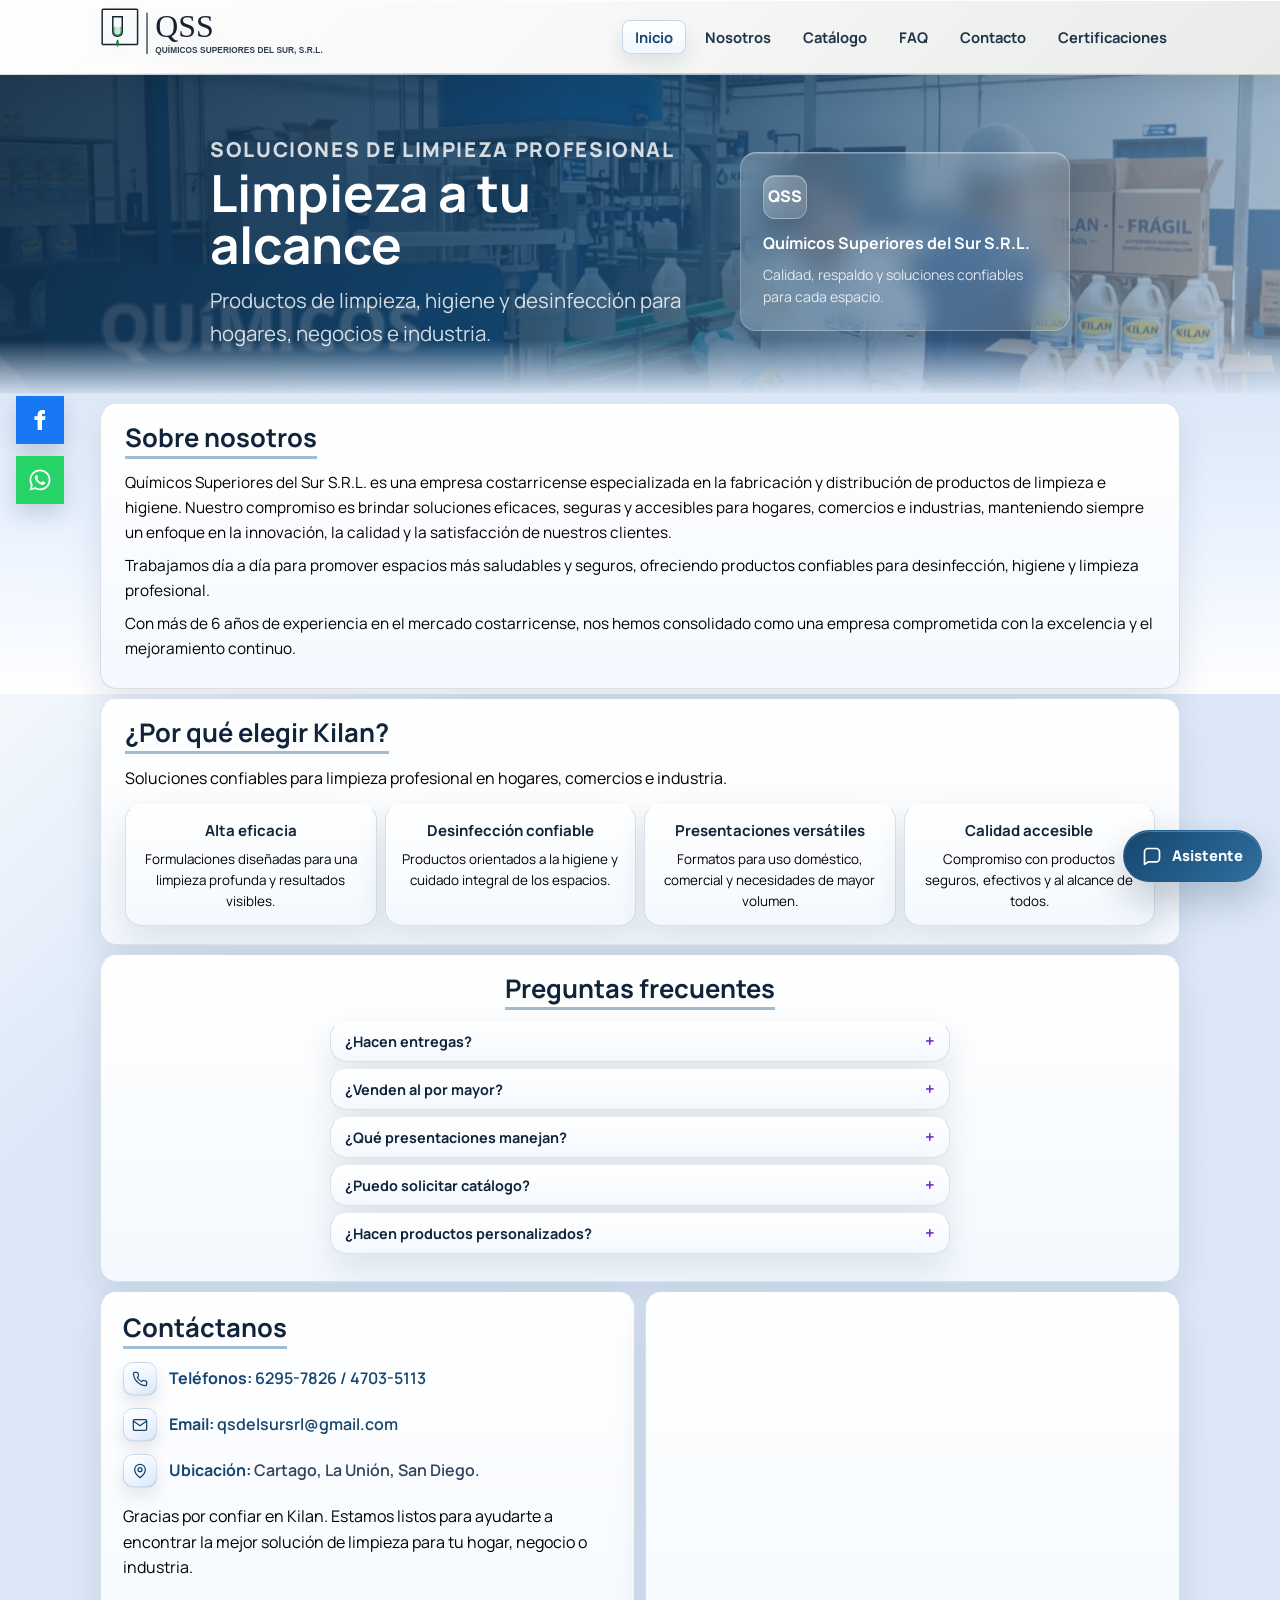
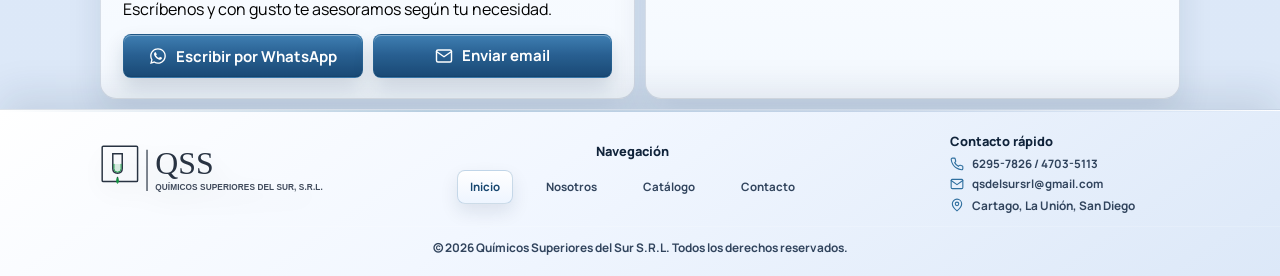
==== index.html @ be08a228 "Update title page" ====
<!DOCTYPE html>
<html lang="es">
<head>
<meta charset="UTF-8" />
<meta name="viewport" content="width=device-width, initial-scale=1.0" />
<title>Químicos Superiores del Sur | Productos de limpieza en Costa Rica</title>
<meta name="description" content="Productos de limpieza, desinfectantes e higiene profesional en Costa Rica. Químicos Superiores del Sur.">
<meta name="robots" content="index, follow" />
<meta name="theme-color" content="#0f5132" />
<link rel="canonical" href="https://alex-guty.github.io/Kilan-Quimicos-de-Sur/" />
<meta property="og:type" content="website" />
<meta property="og:locale" content="es_CR" />
<meta property="og:site_name" content="Kilan | Químicos Superiores del Sur" />
<meta property="og:title" content="Kilan | Químicos Superiores del Sur S.R.L." />
<meta property="og:description" content="Productos de limpieza, higiene y desinfección para hogares, negocios e industria en Costa Rica." />
<meta property="og:url" content="https://alex-guty.github.io/Kilan-Quimicos-de-Sur/" />
<meta property="og:image" content="https://alex-guty.github.io/Kilan-Quimicos-de-Sur/images/image-upload1778200246.webp" />
<meta name="twitter:card" content="summary_large_image" />
<link rel="preconnect" href="https://fonts.googleapis.com">
<link rel="preconnect" href="https://fonts.gstatic.com" crossorigin>
<link href="https://fonts.googleapis.com/css2?family=Manrope:wght@400;500;600;700;800&display=swap" rel="stylesheet">
<link rel="stylesheet" href="css/styles.css?v=20260525-pyme-grid-card" />
<script src="js/chatbot.js?v=20260523-chatbot" defer></script>
<script type="application/ld+json">
{
  "@context": "https://schema.org",
  "@type": "LocalBusiness",
  "name": "Químicos Superiores del Sur S.R.L.",
  "alternateName": "Kilan",
  "url": "https://alex-guty.github.io/Kilan-Quimicos-de-Sur/",
  "logo": "https://alex-guty.github.io/Kilan-Quimicos-de-Sur/logo.svg",
  "image": "https://alex-guty.github.io/Kilan-Quimicos-de-Sur/images/image-upload1778200246.webp",
  "description": "Fabricación y distribución de productos de limpieza, higiene y desinfección para hogares, comercios e industria.",
  "telephone": "+50662957826",
  "email": "qsdelsursrl@gmail.com",
  "address": {
    "@type": "PostalAddress",
    "addressLocality": "San Diego",
    "addressRegion": "Cartago",
    "addressCountry": "CR"
  },
  "sameAs": [
    "https://www.facebook.com/osokilan/?locale=es_LA"
  ]
}
</script>
</head>
<body>
<header class="site-header" id="top">
  <div class="container nav-container">
    <div class="brand-lockup">
      <a href="index.html" class="brand brand-logo" aria-label="Químicos Superiores del Sur">
        <img src="logo.svg?v=20260523-logo-text" alt="Químicos Superiores del Sur" />
      </a>
    </div>
    <nav class="nav-links">
      <a href="index.html">Inicio</a>
      <a href="index.html#nosotros">Nosotros</a>
      <a href="catalog.html">Catálogo</a>
      <a href="index.html#faq">FAQ</a>
      <a href="index.html#contacto">Contacto</a>
      <a href="Certificaciones.html">Certificaciones</a>

    </nav>
  </div>
</header>

<aside class="floating-social" aria-label="Redes sociales">
  <a class="floating-social-link facebook-link" href="https://www.facebook.com/osokilan/?locale=es_LA" target="_blank" rel="noopener noreferrer" aria-label="Facebook">
    <svg viewBox="0 0 24 24" aria-hidden="true" focusable="false"><path fill="currentColor" d="M14 8.2V6.8c0-.7.3-1.1 1.2-1.1H17V2.3c-.9-.1-1.8-.2-2.7-.2-2.8 0-4.7 1.7-4.7 4.8v1.3H6.5V12h3.1v9.9H14V12h3l.5-3.8H14z"/></svg>
  </a>
  <a class="floating-social-link whatsapp-link" href="https://wa.me/50662957826?text=Hola%2C%20quiero%20informaci%C3%B3n%20sobre%20productos%20Kilan." target="_blank" rel="noopener noreferrer" aria-label="WhatsApp">
    <svg viewBox="0 0 448 512" aria-hidden="true" focusable="false"><path fill="currentColor" d="M380.9 97.1C339 55.1 283.2 32 223.9 32 101 32 1 132 1 254.9c0 39.1 10.2 77.3 29.6 111L0 480l116.7-30.6c32.4 17.7 68.9 27 107.1 27h.1c122.9 0 222.9-100 222.9-222.9 0-59.3-23.1-115.1-65.9-156.4zM223.9 438.8c-33.7 0-66.7-9.1-95.5-26.2l-6.8-4-69.2 18.2 18.5-67.4-4.4-6.9c-18.8-29.9-28.7-64.4-28.7-99.6 0-102.1 83.1-185.2 185.2-185.2 49.5 0 96 19.3 131 54.3s54.3 81.5 54.3 131c.1 102.1-83 185.8-184.4 185.8zm101.6-138.7c-5.5-2.8-32.8-16.2-37.9-18-5.1-1.9-8.8-2.8-12.5 2.8s-14.3 18-17.6 21.8c-3.2 3.7-6.5 4.2-12 1.4-32.8-16.4-54.2-29.2-75.7-66.2-5.7-9.8 5.7-9.1 16.4-30.3 1.8-3.7.9-6.9-.5-9.7s-12.5-30.1-17.1-41.2c-4.5-10.8-9.1-9.3-12.5-9.5-3.2-.2-6.9-.2-10.6-.2s-9.7 1.4-14.8 6.9c-5.1 5.6-19.4 19-19.4 46.3s19.9 53.7 22.6 57.4c2.8 3.7 39.1 59.7 94.8 83.8 35.2 15.2 49 16.5 66.6 13.9 10.7-1.6 32.8-13.4 37.4-26.4 4.6-13 4.6-24.1 3.2-26.4-1.3-2.5-5-3.9-10.4-6.4z"/></svg>
  </a>
</aside>

<section class="catalog-hero home-hero reveal" id="inicio">
  <div class="container home-hero-grid">
    <div>
      <p class="cert-eyebrow">Soluciones de limpieza profesional</p>
      <h1>Limpieza a tu alcance</h1>
      <p>Productos de limpieza, higiene y desinfección para hogares, negocios e industria.</p>
    </div>
    <div class="cert-hero-note home-hero-note">
      <span>QSS</span>
      <strong>Químicos Superiores del Sur S.R.L.</strong>
      <p>Calidad, respaldo y soluciones confiables para cada espacio.</p>
    </div>
  </div>
</section>

<!--  <section class="section brand-showcase-section reveal">
  <div class="container">
    <div class="brand-showcase-card">
      <video autoplay muted loop playsinline preload="metadata" poster="images/image-upload1778200246.webp" aria-label="Video promocional de Químicos Superiores del Sur">
        <source src="video QSS.mp4" type="video/mp4" />
      </video>
    </div>
  </div>
</section> 
 -->
<!-- <div class="selected-products-empty">

  <video autoplay muted loop playsinline>
    <source src="video QSS.mp4" type="video/mp4">
  </video>
</div> -->

<section class="section about reveal" id="nosotros">
  <div class="container narrow">
    <h2 class="section-title">Sobre nosotros</h2>
    <p>Químicos Superiores del Sur S.R.L. es una empresa costarricense especializada en la fabricación y distribución de productos de limpieza e higiene. Nuestro compromiso es brindar soluciones eficaces, seguras y accesibles para hogares, comercios e industrias, manteniendo siempre un enfoque en la innovación, la calidad y la satisfacción de nuestros clientes.</p>
    <p>Trabajamos día a día para promover espacios más saludables y seguros, ofreciendo productos confiables para desinfección, higiene y limpieza profesional.</p>
    <p>Con más de 6 años de experiencia en el mercado costarricense, nos hemos consolidado como una empresa comprometida con la excelencia y el mejoramiento continuo.</p>
  </div>
</section>

<section class="section benefits-section reveal">
  <div class="container">
    <div class="section-intro">
      <h2 class="section-title">¿Por qué elegir Kilan?</h2>
      <p>Soluciones confiables para limpieza profesional en hogares, comercios e industria.</p>
    </div>
    <div class="benefits-grid">
      <article class="benefit-card">
        <h3>Alta eficacia</h3>
        <p>Formulaciones diseñadas para una limpieza profunda y resultados visibles.</p>
      </article>
      <article class="benefit-card">
        <h3>Desinfección confiable</h3>
        <p>Productos orientados a la higiene y cuidado integral de los espacios.</p>
      </article>
      <article class="benefit-card">
        <h3>Presentaciones versátiles</h3>
        <p>Formatos para uso doméstico, comercial y necesidades de mayor volumen.</p>
      </article>
      <article class="benefit-card">
        <h3>Calidad accesible</h3>
        <p>Compromiso con productos seguros, efectivos y al alcance de todos.</p>
      </article>
    </div>
  </div>
</section>


<section class="section faq-section reveal" id="faq">
  <div class="container narrow">
    <h2 class="section-title">Preguntas frecuentes</h2>
    <div class="faq-list">
      <details><summary>¿Hacen entregas?</summary><p>Sí, coordinamos entregas según zona y volumen del pedido.</p></details>
      <details><summary>¿Venden al por mayor?</summary><p>Sí, atendemos hogares, comercios y clientes mayoristas.</p></details>
      <details><summary>¿Qué presentaciones manejan?</summary><p>Trabajamos desde 75ml y 240ml hasta litro y galón, según la línea de producto.</p></details>
      <details><summary>¿Puedo solicitar catálogo?</summary><p>Sí, escríbenos por WhatsApp o correo y te compartimos el catálogo actualizado.</p></details>
      <details><summary>¿Hacen productos personalizados?</summary><p>Podemos evaluar desarrollos específicos según necesidad y volumen.</p></details>
    </div>
  </div>
</section>

<section class="section contact-section reveal" id="contacto">
  <div class="container contact-grid">
    <div class="contact-card">
      <h2 class="section-title">Contáctanos</h2>
      <ul class="contact-list">
        <li>
          <svg viewBox="0 0 24 24" aria-hidden="true" focusable="false"><path d="M22 16.92v3a2 2 0 0 1-2.18 2A19.79 19.79 0 0 1 11.19 19 19.5 19.5 0 0 1 5 12.81 19.79 19.79 0 0 1 2.08 4.18 2 2 0 0 1 4.06 2h3a2 2 0 0 1 2 1.72c.12.9.33 1.77.63 2.6a2 2 0 0 1-.45 2.11L8 9.67a16 16 0 0 0 6.33 6.33l1.24-1.24a2 2 0 0 1 2.11-.45c.83.3 1.7.51 2.6.63A2 2 0 0 1 22 16.92z"/></svg>
          <span><strong>Teléfonos:</strong> <a href="https://wa.me/50662957826?text=Hola%2C%20quiero%20informaci%C3%B3n%20sobre%20productos%20Kilan." target="_blank" rel="noopener noreferrer">6295-7826 / 4703-5113</a></span>
        </li>
        <li>
          <svg viewBox="0 0 24 24" aria-hidden="true" focusable="false"><path d="M4 4h16a2 2 0 0 1 2 2v12a2 2 0 0 1-2 2H4a2 2 0 0 1-2-2V6a2 2 0 0 1 2-2z"/><path d="m22 6-10 7L2 6"/></svg>
          <span><strong>Email:</strong> <a href="mailto:qsdelsursrl@gmail.com">qsdelsursrl@gmail.com</a></span>
        </li>
        <li>
          <svg viewBox="0 0 24 24" aria-hidden="true" focusable="false"><path d="M20 10c0 6-8 12-8 12S4 16 4 10a8 8 0 1 1 16 0z"/><circle cx="12" cy="10" r="3"/></svg>
          <span><strong>Ubicación:</strong> Cartago, La Unión, San Diego.</span>
        </li>
      </ul>
      <p>Gracias por confiar en Kilan. Estamos listos para ayudarte a encontrar la mejor solución de limpieza para tu hogar, negocio o industria.</p>
      <p>Escríbenos y con gusto te asesoramos según tu necesidad.</p>
      <div class="contact-actions">
        <a class="btn btn-primary whatsapp-btn" href="https://wa.me/50662957826?text=Hola%2C%20quiero%20informaci%C3%B3n%20sobre%20productos%20Kilan." target="_blank" rel="noopener noreferrer">
          <svg class="whatsapp-icon" viewBox="0 0 448 512" aria-hidden="true" focusable="false">
            <path fill="currentColor" d="M380.9 97.1C339 55.1 283.2 32 223.9 32 101 32 1 132 1 254.9c0 39.1 10.2 77.3 29.6 111L0 480l116.7-30.6c32.4 17.7 68.9 27 107.1 27h.1c122.9 0 222.9-100 222.9-222.9 0-59.3-23.1-115.1-65.9-156.4zM223.9 438.8c-33.7 0-66.7-9.1-95.5-26.2l-6.8-4-69.2 18.2 18.5-67.4-4.4-6.9c-18.8-29.9-28.7-64.4-28.7-99.6 0-102.1 83.1-185.2 185.2-185.2 49.5 0 96 19.3 131 54.3s54.3 81.5 54.3 131c.1 102.1-83 185.8-184.4 185.8zm101.6-138.7c-5.5-2.8-32.8-16.2-37.9-18-5.1-1.9-8.8-2.8-12.5 2.8s-14.3 18-17.6 21.8c-3.2 3.7-6.5 4.2-12 1.4-32.8-16.4-54.2-29.2-75.7-66.2-5.7-9.8 5.7-9.1 16.4-30.3 1.8-3.7.9-6.9-.5-9.7s-12.5-30.1-17.1-41.2c-4.5-10.8-9.1-9.3-12.5-9.5-3.2-.2-6.9-.2-10.6-.2s-9.7 1.4-14.8 6.9c-5.1 5.6-19.4 19-19.4 46.3s19.9 53.7 22.6 57.4c2.8 3.7 39.1 59.7 94.8 83.8 35.2 15.2 49 16.5 66.6 13.9 10.7-1.6 32.8-13.4 37.4-26.4 4.6-13 4.6-24.1 3.2-26.4-1.3-2.5-5-3.9-10.4-6.4z" />
          </svg>
          <span>Escribir por WhatsApp</span>
        </a>
        <a class="btn email-btn" href="mailto:qsdelsursrl@gmail.com?subject=Consulta%20sobre%20productos%20Kilan&body=Hola%2C%20quiero%20informaci%C3%B3n%20sobre%20productos%20Kilan.">
          <svg viewBox="0 0 24 24" aria-hidden="true" focusable="false"><path d="M4 4h16a2 2 0 0 1 2 2v12a2 2 0 0 1-2 2H4a2 2 0 0 1-2-2V6a2 2 0 0 1 2-2z"/><path d="m22 6-10 7L2 6"/></svg>
          <span>Enviar email</span>
        </a>
      </div>
    </div>
    <div class="map-card">
      <iframe src="https://maps.google.com/maps?q=Cartago%2C%20La%20Uni%C3%B3n%2C%20San%20Diego&t=&z=14&ie=UTF8&iwloc=&output=embed" allowfullscreen loading="lazy" referrerpolicy="no-referrer-when-downgrade"></iframe>
    </div>
  </div>
</section>

<footer class="footer">
  <div class="container footer-grid">
    <div class="footer-brand">
      <a href="index.html" class="footer-logo-link" aria-label="Ir al inicio">
        <img src="logo.svg?v=20260523-logo-text" alt="Kilan" />
      </a>
    </div>
    <div class="footer-nav">
      <h4>Navegación</h4>
      <a href="index.html">Inicio</a>
      <a href="index.html#nosotros">Nosotros</a>
      <a href="catalog.html">Catálogo</a>
      <a href="index.html#contacto">Contacto</a>
    </div>
    <div class="footer-contact">
      <h4>Contacto rápido</h4>
      <p>
        <svg viewBox="0 0 24 24" aria-hidden="true" focusable="false"><path d="M22 16.92v3a2 2 0 0 1-2.18 2A19.79 19.79 0 0 1 11.19 19 19.5 19.5 0 0 1 5 12.81 19.79 19.79 0 0 1 2.08 4.18 2 2 0 0 1 4.06 2h3a2 2 0 0 1 2 1.72c.12.9.33 1.77.63 2.6a2 2 0 0 1-.45 2.11L8 9.67a16 16 0 0 0 6.33 6.33l1.24-1.24a2 2 0 0 1 2.11-.45c.83.3 1.7.51 2.6.63A2 2 0 0 1 22 16.92z"/></svg>
        <a href="https://wa.me/50662957826?text=Hola%2C%20quiero%20informaci%C3%B3n%20sobre%20productos%20Kilan." target="_blank" rel="noopener noreferrer">6295-7826 / 4703-5113</a>
      </p>
      <p>
        <svg viewBox="0 0 24 24" aria-hidden="true" focusable="false"><path d="M4 4h16a2 2 0 0 1 2 2v12a2 2 0 0 1-2 2H4a2 2 0 0 1-2-2V6a2 2 0 0 1 2-2z"/><path d="m22 6-10 7L2 6"/></svg>
        <a href="mailto:qsdelsursrl@gmail.com?subject=Consulta%20sobre%20productos%20Kilan&body=Hola%2C%20quiero%20informaci%C3%B3n%20sobre%20productos%20Kilan.">qsdelsursrl@gmail.com</a>
      </p>
      <p>
        <svg viewBox="0 0 24 24" aria-hidden="true" focusable="false"><path d="M20 10c0 6-8 12-8 12S4 16 4 10a8 8 0 1 1 16 0z"/><circle cx="12" cy="10" r="3"/></svg>
        <span>Cartago, La Unión, San Diego</span>
      </p>
    </div>
  </div>
  <p class="footer-copy">© 2026 Químicos Superiores del Sur S.R.L. Todos los derechos reservados.</p>
</footer>


<script>
function activateReveal() {
  const revealItems = document.querySelectorAll('.reveal');
  if (!('IntersectionObserver' in window)) {
    revealItems.forEach(item => item.classList.add('visible'));
    return;
  }

  const observer = new IntersectionObserver(entries => {
    entries.forEach(entry => {
      if (entry.isIntersecting) entry.target.classList.add('visible');
    });
  }, { threshold: 0.16 });

  revealItems.forEach(item => observer.observe(item));
}

if ('scrollRestoration' in history) {
  history.scrollRestoration = 'manual';
}

function keepHomeAtTop() {
  if (!window.location.hash || window.location.hash === '#inicio') {
    if (window.location.hash === '#inicio') {
      history.replaceState(null, '', window.location.pathname);
    }
    window.scrollTo({ top: 0, left: 0, behavior: 'auto' });
  }
}

keepHomeAtTop();
window.addEventListener('pageshow', keepHomeAtTop);

activateReveal();

function markActiveNavigation() {
  const current = `${window.location.pathname.split('/').pop() || 'index.html'}${window.location.hash}`;
  document.querySelectorAll('.nav-links a, .footer-nav a').forEach(link => {
    const url = new URL(link.getAttribute('href'), window.location.href);
    const target = `${url.pathname.split('/').pop() || 'index.html'}${url.hash}`;
    const isHome = !window.location.hash && target === 'index.html';
    link.classList.toggle('active', target === current || isHome);
  });
}

markActiveNavigation();
window.addEventListener('hashchange', markActiveNavigation);
</script>
</body>
</html>
---- css/styles.css ----
:root {
  --brand: #0f5132;
  --brand-deep: #0b3d25;
  --brand-accent: #1f9a63;
  --white: #ffffff;
  --bg: #dce8f8;
  --text: #1b2a22;
  --muted: #607068;
  --border: #d8e1dc;
  --shadow: 0 14px 40px rgba(15, 81, 50, 0.14);
}
* {
  box-sizing: border-box;
}
html {
  scroll-behavior: smooth;
}
body {
  margin: 0;
  font-family: 'Manrope', 'Segoe UI', system-ui, -apple-system, sans-serif;
  background: var(--bg);
  color: var(--text);
}
a {
  text-decoration: none;
  color: inherit;
}
img {
  max-width: 100%;
  display: block;
}
.container {
  width: min(1120px, 92%);
  margin: 0 auto;
}
.narrow {
  width: min(900px, 100%);
}
.section {
  padding: 64px 0;
}
.section-title {
  margin: 0 0 14px;
  font-size: clamp(1.6rem, 2.5vw, 2.2rem);
  color: var(--brand);
}
.btn {
  border: 0;
  border-radius: 999px;
  padding: 12px 22px;
  font-weight: 700;
  cursor: pointer;
  display: inline-flex;
  align-items: center;
  justify-content: center;
  gap: 8px;
  transition: transform .24s ease, background-color .24s ease, box-shadow .24s ease;
}
.btn:hover {
  transform: translateY(-2px);
}
.btn-primary {
  background: var(--brand-accent);
  color: var(--white);
}
.btn-primary:hover {
  background: var(--brand);
  box-shadow: 0 10px 26px rgba(15, 81, 50, 0.26);
}
.btn-outline {
  border: 1px solid var(--border);
  color: var(--brand);
  background: var(--white);
}
.btn-outline-light {
  border: 1px solid rgba(255, 255, 255, 0.72);
  color: var(--white);
  background: rgba(255, 255, 255, 0.1);
}
.site-header {
  position: sticky;
  top: 0;
  z-index: 50;
  background: rgba(255, 255, 255, 0.94);
  border-bottom: 1px solid var(--border);
  backdrop-filter: blur(8px);
}
.nav-container {
  display: flex;
  justify-content: space-between;
  align-items: center;
  min-height: 132px;
}
.brand {
  display: flex;
  align-items: center;
  gap: 18px;
  font-weight: 800;
  color: var(--brand);
  font-size: 2.25rem;
  line-height: 1;
  letter-spacing: 0;
}
.brand span {
  font-family: 'Manrope', 'Segoe UI', system-ui, -apple-system, sans-serif;
  font-size: 2.25rem;
  font-weight: 800;
  line-height: 1;
  letter-spacing: 0;
}
.brand img {
  width: 280px;
  height: auto;
  max-height: 120px;
  object-fit: contain;
}
.nav-links {
  display: flex;
  flex-wrap: wrap;
  gap: 18px;
}
.nav-links a {
  font-family: 'Manrope', 'Segoe UI', system-ui, -apple-system, sans-serif;
  font-size: 1.08rem;
  font-weight: 600;
  line-height: 1.25;
  letter-spacing: 0;
  color: var(--text);
}
.nav-links a:hover {
  color: var(--brand);
}
.hero {
  position: relative;
  min-height: 58vh;
  display: flex;
  align-items: center;
  overflow: hidden;
  background: linear-gradient(120deg, rgba(11, 61, 37, 0.92), rgba(15, 81, 50, 0.79)), url('../images/productos-hd/Desinfectante_Neutro_Galon.jpeg') center/cover no-repeat;
}
.hero-overlay {
  position: absolute;
  inset: 0;
  background: radial-gradient(circle at top right, rgba(255, 255, 255, 0.18), transparent 44%);
}
.hero-content {
  position: relative;
  color: var(--white);
  text-align: center;
  padding: 70px 0;
}
.eyebrow {
  margin: 0;
  font-size: .9rem;
  letter-spacing: .12em;
  text-transform: uppercase;
  opacity: .88;
}
.hero h1 {
  margin: 10px 0 14px;
  font-size: clamp(2rem, 4.8vw, 3.8rem);
  line-height: 1.08;
}
.hero-subtitle {
  margin: 0 auto;
  max-width: 760px;
  font-size: clamp(1rem, 2vw, 1.25rem);
  opacity: .95;
}
.hero-actions {
  margin-top: 30px;
  display: flex;
  justify-content: center;
  gap: 12px;
  flex-wrap: wrap;
}
.about {
  background: var(--white);
}
.about p {
  color: var(--muted);
  line-height: 1.75;
  font-size: 1.03rem;
}
.section-intro p {
  margin: 0;
  color: var(--muted);
}
.benefits-section {
  background: linear-gradient(180deg, #eef5f1, #f6f8f7);
}
.benefits-grid {
  margin-top: 18px;
  display: grid;
  grid-template-columns: repeat(4, minmax(0, 1fr));
  gap: 14px;
}
.benefit-card {
  background: var(--white);
  border: 1px solid var(--border);
  border-radius: 16px;
  padding: 18px;
  box-shadow: var(--shadow);
}
.benefit-card h3 {
  margin: 0 0 8px;
  color: var(--brand);
  font-size: 1.04rem;
}
.benefit-card p {
  margin: 0;
  color: var(--muted);
  line-height: 1.6;
}
.featured-section {
  background: var(--white);
}
.featured-grid {
  margin-top: 18px;
  display: grid;
  grid-template-columns: repeat(3, minmax(0, 1fr));
  gap: 14px;
}
.featured-card {
  border: 1px solid var(--border);
  border-radius: 16px;
  overflow: hidden;
  background: #fbfdfc;
  transition: transform .22s ease, box-shadow .22s ease;
}
.featured-card:hover {
  transform: translateY(-4px);
  box-shadow: var(--shadow);
}
.featured-card img {
  width: 100%;
  height: 180px;
  object-fit: cover;
}
.featured-card div {
  padding: 14px;
}
.featured-card h3 {
  margin: 0 0 7px;
  color: var(--brand);
  font-size: 1rem;
}
.featured-card p {
  margin: 0;
  color: var(--muted);
  font-size: .92rem;
}
.featured-cta {
  margin-top: 16px;
  text-align: center;
}
.brand-showcase-section {
  background: var(--white);
  padding-top: 24px;
  padding-bottom: 28px;
}
.brand-showcase-card {
  border: 1px solid var(--border);
  border-radius: 18px;
  overflow: hidden;
  box-shadow: var(--shadow);
}
.brand-showcase-card img {
  width: 100%;
  height: auto;
  display: block;
}
.catalog-heading p {
  margin: 0 0 22px;
  color: var(--muted);
}
.catalog-hero {
  background: linear-gradient(120deg, rgba(11, 61, 37, 0.92), rgba(15, 81, 50, 0.79)), url('../images/productos-hd/Lavaplatos_Crema_Limon_Kilo.jpeg') center/cover no-repeat;
  color: var(--white);
  padding: 70px 0;
}
.catalog-hero h1 {
  margin: 0 0 8px;
  font-size: clamp(2rem, 4vw, 3rem);
}
.catalog-hero p {
  margin: 0;
  opacity: .92;
  max-width: 740px;
}
.catalog-page {
  background: var(--bg);
}
.catalog-controls {
  background: var(--white);
  border: 1px solid var(--border);
  border-radius: 18px;
  padding: 16px;
  box-shadow: var(--shadow);
  margin-bottom: 22px;
}
.catalog-intro h2 {
  margin: 0 0 8px;
  color: var(--brand);
  font-size: clamp(1.35rem, 2.2vw, 1.9rem);
}
.catalog-intro p {
  margin: 0;
  color: var(--muted);
}
.catalog-results-head p {
  margin: 8px 0 14px;
  color: var(--muted);
}
.selected-category-head h3 {
  margin: 0 0 18px;
  color: var(--brand);
  font-size: clamp(1.35rem, 2.2vw, 1.9rem);
}
.category-menu {
  display: grid;
  grid-template-columns: repeat(3, minmax(0, 1fr));
  gap: 14px;
  margin-bottom: 26px;
}
.category-menu-item {
  border: 1px solid var(--border);
  background: var(--white);
  border-radius: 16px;
  padding: 12px;
  display: flex;
  gap: 10px;
  align-items: center;
  text-align: left;
  cursor: pointer;
  transition: border-color .24s ease, box-shadow .24s ease, background-color .24s ease;
}
.category-menu-item:hover {
  border-color: rgba(31, 154, 99, 0.45);
}
.category-menu-item.active {
  border-color: var(--brand-accent);
  background: rgba(31, 154, 99, 0.09);
  box-shadow: 0 12px 28px rgba(15, 81, 50, 0.14);
}
.category-menu-item img {
  width: 62px;
  height: 62px;
  object-fit: contain;
  background: #f6faf8;
  border-radius: 10px;
  border: 1px solid var(--border);
  padding: 6px;
  flex-shrink: 0;
}
.category-menu-item strong {
  display: block;
  color: var(--brand);
  font-size: .98rem;
}
.category-menu-item span {
  color: var(--muted);
  font-size: .85rem;
}
.selected-products-wrap {
  min-height: 180px;
  opacity: 0;
  transform: translateY(12px);
  transition: opacity .28s ease, transform .28s ease;
}
.selected-products-wrap.active {
  opacity: 1;
  transform: translateY(0);
}
.selected-products-empty {
  border: 1px dashed var(--border);
  border-radius: 16px;
  padding: 40px 24px;
  background: var(--white);
  text-align: center;
  color: var(--muted);
}
 .selected-products-grid {
  display: grid;
  grid-template-columns: repeat(2, minmax(0, 1fr));
  gap: 18px;
  display: grid;
  grid-template-columns: repeat(4, 1fr);
  gap: 14px;

} 

@media (max-width: 1024px) {
  .selected-products-grid {
    grid-template-columns: repeat(2, 1fr);
  }
}

@media (max-width: 768px) {
  .selected-products-grid {
    grid-template-columns: 1fr;
  }
}

.selected-product-card {
  position: relative;
  height: 330px;
  background: #cbcbc5;
  /* border: 1px solid var(--border); */
  /*border: 3px solid rgba(41, 163, 34, 0.45);*/
   border: 4px solid #056e0f; 
  border-radius: 18px;
  overflow: hidden;
  box-shadow: 0 8px 22px rgba(0, 0, 0, 0.829);
  transition: 0.3s ease;
  cursor: pointer;
}

.selected-product-card:hover {
  transform: translateY(-6px);
  box-shadow: 0 16px 34px rgba(0,0,0,0.14);
}

.product-card img,
.selected-product-card img {
  width: 100%;
  height: 250px;
  object-fit: contain;   /* mantiene la forma */
  object-position: center;
  display: block;
  padding: 0;            /* quita espacio blanco */
  background: #ffffff;
}

.selected-product-content {
  position: absolute;
  left: 0;
  right: 0;
  bottom: 0;
  min-height: 88px;
  background: #ffffff;
  padding: 12px 14px;
  text-align: center;
  transition: 0.3s ease;
}

.product-card,
.selected-product-card {
  display: flex;
  flex-direction: column;
}

.selected-product-content h4 {
  margin: 0;
  color: var(--brand);
  font-size: 1rem;
  font-weight: 800;
}

.selected-product-presentation,
.selected-product-content p,
.selected-product-wa {
  opacity: 0;
  max-height: 0;
  overflow: hidden;
  margin: 0;
  transition: 0.3s ease;
}

/* .selected-product-card:hover .selected-product-content {
  min-height: 145px;
}

.selected-product-card:hover .selected-product-presentation,
.selected-product-card:hover .selected-product-content p,
.selected-product-card:hover .selected-product-wa {
  opacity: 1;
  max-height: 80px;
  margin-top: 8px;
} */

.selected-product-presentation {
  display: inline-flex;
  background: rgba(31, 154, 99, 0.12);
  color: var(--brand);
  border-radius: 999px;
  padding: 5px 10px;
  font-weight: 700;
  font-size: 0.72rem;
}

.selected-product-content p {
  color: var(--muted);
  font-size: 0.78rem;
  line-height: 1.35;
}

.selected-product-wa {
  font-size: 0.72rem;
  padding: 7px 12px;
}

.product-card {
  border: 1px solid var(--border);
  border-radius: 14px;
  padding: 14px;
  text-align: left;
  background: linear-gradient(180deg, #ffffff, #f9fcfa);
  transition: transform .24s ease, box-shadow .24s ease, border-color .24s ease;
  cursor: pointer;
}
.product-card:hover {
  transform: translateY(-4px);
  border-color: rgba(31, 154, 99, 0.55);
  box-shadow: 0 12px 28px rgba(15, 81, 50, 0.18);
}
.product-badge {
  display: inline-block;
  font-size: .72rem;
  font-weight: 700;
  border-radius: 999px;
  padding: 4px 10px;
  color: var(--brand);
  background: rgba(31, 154, 99, 0.12);
}
.product-card p {
  margin: 10px 0 6px;
  font-weight: 700;
  color: var(--text);
}
.product-card span {
  color: var(--muted);
  font-size: .86rem;
}
.faq-section {
  background: var(--white);
}
.faq-list details {
  border: 1px solid var(--border);
  border-radius: 14px;
  background: #fdfefe;
  padding: 12px 14px;
  margin-bottom: 10px;
}
.faq-list summary {
  cursor: pointer;
  font-weight: 700;
  color: var(--brand);
}
.faq-list p {
  margin: 8px 0 0;
  color: var(--muted);
}

/* .faq-section {
  padding-bottom: 5px !important;
}

.contact-section {
  padding-top: 5px !important;
  padding-bottom: 15px !important;
}

.faq-list {
  margin-bottom: 0 !important;
}

.footer {
  margin-top: 10 !important;
}
 */



.contact-grid {
  display: grid;
  grid-template-columns: 1fr 1fr;
  gap: 18px;
}
.contact-card,
.map-card {
  background: var(--white);
  border: 1px solid var(--border);
  border-radius: 20px;
  padding: 20px;
  box-shadow: var(--shadow);
}
.contact-list {
  list-style: none;
  margin: 0 0 18px;
  padding: 0;
}
.contact-list li {
  margin-bottom: 8px;
  color: var(--muted);
}
.newsletter-box label {
  display: block;
  font-weight: 700;
  color: var(--brand);
  margin-bottom: 8px;
}
.newsletter-row {
  display: flex;
  gap: 8px;
}
.newsletter-row input {
  flex: 1;
  border: 1px solid var(--border);
  border-radius: 10px;
  padding: 10px 12px;
  font: inherit;
}
.socials {
  display: flex;
  gap: 8px;
  margin-top: 16px;
}
.socials a {
  width: 38px;
  height: 38px;
  border-radius: 50%;
  border: 1px solid var(--border);
  display: grid;
  place-content: center;
  font-size: .78rem;
  font-weight: 700;
  color: var(--brand);
  transition: .2s ease;
}
.socials a:hover {
  background: var(--brand);
  color: var(--white);
  border-color: var(--brand);
}
.map-card iframe {
  width: 100%;
  min-height: 340px;
  border: 0;
  border-radius: 14px;
}
.footer {
  background: var(--brand-deep);
  color: #d6e4dd;
  padding: 46px 0 24px;
}
/* .footer-grid {
  display: grid;
  grid-template-columns: 2fr 1fr 1fr;
  gap: 18px;
} */

.footer-grid {
  display: grid;
  grid-template-columns: 2fr 1fr 1fr;
  gap: 50px;
}

.footer h3,
.footer h4 {
  color: var(--white);
  margin: 0 0 10px;
}
.footer p,
.footer a {
  display: block;
  margin: 0 0 7px;
  color: #d6e4dd;
}
.footer a:hover {
  color: var(--white);
}
/* .footer-copy {
  text-align: center;
  margin: 16px auto 0;
  color: #b8cac1;
  font-size: .88rem;
} */

.footer-copy {
  text-align: center;
  margin-top: 35px;
  padding-top: 20px;
  border-top: 1px solid rgba(255,255,255,0.15);
  color: #b8cac1;
  font-size: .88rem;
}

.whatsapp-float {
  position: fixed;
  right: 18px;
  bottom: 18px;
  z-index: 70;
  border: 0;
  background: #25d366;
  color: var(--white);
  font-weight: 800;
  border-radius: 999px;
  padding: 12px 18px;
  box-shadow: 0 12px 28px rgba(0, 0, 0, 0.2);
  cursor: pointer;
  animation: floaty 2.2s ease-in-out infinite;
}
@keyframes floaty {
  0%, 100% {
    transform: translateY(0);
  }
  50% {
    transform: translateY(-4px);
  }
}
.modal-overlay {
  position: fixed;
  inset: 0;
  background: rgba(9, 23, 16, 0.62);
  display: none;
  align-items: center;
  justify-content: center;
  padding: 16px;
  z-index: 100;
}
.modal-overlay.active {
  display: flex;
}
.modal-content {
  background: var(--white);
  width: min(560px, 96%);
  border-radius: 16px;
  padding: 24px;
  position: relative;
  box-shadow: 0 18px 50px rgba(0, 0, 0, 0.25);
}
.modal-content h3 {
  margin: 0 0 12px;
  color: var(--brand);
}
.modal-content p {
  margin: 0 0 8px;
  color: var(--muted);
}
.modal-category-image {
  width: 100%;
  max-height: 210px;
  object-fit: contain;
  border-radius: 12px;
  margin-bottom: 12px;
  border: 1px solid var(--border);
  background: #f7faf8;
  padding: 8px;
}
.modal-product-list-wrap {
  margin-top: 14px;
}
.modal-product-list-wrap h4 {
  margin: 0 0 8px;
  color: var(--brand);
}
.modal-product-list {
  margin: 0;
  padding-left: 18px;
  display: grid;
  gap: 4px;
}
.modal-product-list li {
  color: var(--muted);
}
.modal-whatsapp-message {
  margin-top: 12px !important;
  background: #f3faf6;
  border: 1px solid #d7e8df;
  border-radius: 10px;
  padding: 10px 12px;
}
.modal-close {
  position: absolute;
  top: 8px;
  right: 12px;
  border: 0;
  background: none;
  font-size: 2rem;
  cursor: pointer;
  color: var(--muted);
}
.modal-cta {
  margin-top: 10px;
}
.reveal {
  opacity: 0;
  transform: translateY(26px);
  transition: opacity .72s ease, transform .72s ease;
}
.reveal.visible {
  opacity: 1;
  transform: translateY(0);
}
.catalog-product-card img {
  width: 100%;
  height: 130px;
  border-radius: 10px;
  object-fit: cover;
  margin-bottom: 10px;
}
.pagination-wrap {
  margin-top: 18px;
  display: flex;
  align-items: center;
  justify-content: center;
  gap: 10px;
}
.btn-pagination {
  background: var(--white);
  border: 1px solid var(--border);
  color: var(--brand);
  padding: 9px 16px;
}
.btn-pagination:disabled {
  opacity: .45;
  cursor: not-allowed;
}
.empty-results {
  grid-column: 1 / -1;
  background: var(--white);
  border: 1px dashed var(--border);
  border-radius: 16px;
  padding: 24px;
  text-align: center;
  color: var(--muted);
}
@media (max-width: 960px) {
  .nav-container {
    flex-direction: column;
    justify-content: center;
    padding: 10px 0;
    gap: 10px;
  }
  .brand {
    font-size: 1.65rem;
    gap: 12px;
  }
  .brand span {
    font-size: 1.65rem;
    line-height: 1;
    letter-spacing: 0;
  }
   .brand img {
    width: 180px;
    height: auto;
    max-height: 90px;
  } 

  .nav-links a {
    font-size: 1rem;
    line-height: 1.25;
    letter-spacing: 0;
  }
  .benefits-grid {
    grid-template-columns: repeat(2, minmax(0, 1fr));
  }
  .featured-grid {
    grid-template-columns: repeat(2, minmax(0, 1fr));
  }
  .category-menu {
    grid-template-columns: repeat(2, minmax(0, 1fr));
  }
  .selected-products-grid {
    grid-template-columns: 1fr;
  }
  .contact-grid,
  .footer-grid {
    grid-template-columns: 1fr;
  }
}
@media (max-width: 720px) {
  .section {
    padding: 40px 0;
  }
  .hero {
    min-height: 50vh;
  }
  .category-menu {
    display: flex;
    overflow-x: auto;
    gap: 10px;
    padding-bottom: 6px;
    scroll-snap-type: x proximity;
  }
  .category-menu-item {
    min-width: 240px;
    flex: 0 0 auto;
    scroll-snap-align: start;
  }
  .newsletter-row {
    flex-direction: column;
  }
  .benefits-grid,
  .featured-grid {
    grid-template-columns: 1fr;
  }
  .selected-products-grid {
    grid-template-columns: 1fr;
  }
}

/* ===== Admin Layout ===== */
.admin-body { display: flex; min-height: 100vh; }
.sidebar {
  width: 230px; background: #fff; border-right: 1px solid var(--border); display: flex; flex-direction: column;
}
.sidebar-header {
  padding: 14px 16px; font-weight: 700; color: var(--brand); display: flex; align-items: center; gap: 8px;
  border-bottom: 1px solid var(--border);
}
.sidebar nav a {
  display: flex; align-items: center; gap: 10px; padding: 10px 16px; color: var(--text); font-size: .95rem;
}
.sidebar nav a:hover, .sidebar nav a.active { background: #f0fdf4; color: var(--brand); }
.sidebar .spacer { flex: 1; }
.main { flex: 1; padding: 20px 24px; overflow: auto; }

/* ===== Admin Components ===== */
.welcome-card {
  background: #ffffff; border: 1px solid var(--border); border-radius: 8px; padding: 16px;
  display: flex; align-items: center; gap: 16px; margin-bottom: 20px;
}
.turtle {
  font-size: 2.4rem; line-height: 1;
}

.analytics-card {
  background: linear-gradient(135deg, #064e3b, #008f39); color: #fff; border-radius: 8px; padding: 16px;
}
.analytics-header { display: flex; align-items: center; justify-content: space-between; }
.analytics-header .badge {
  background: rgba(255,255,255,.2); padding: 4px 10px; border-radius: 999px; font-size: .75rem; text-transform: uppercase;
}
.analytics-title { margin: 8px 0 4px; font-size: 1.3rem; }
.analytics-range { opacity: .85; font-size: .9rem; }
.analytics-chart { width: 100%; height: 220px; margin-top: 10px; }

/* Tabs */
.tabs { display: flex; gap: 0; border-bottom: 2px solid var(--border); margin-bottom: 16px; }
.tab {
  padding: 10px 18px; border: 0; background: transparent; cursor: pointer; font-weight: 600; color: var(--muted); border-bottom: 3px solid transparent;
}
.tab.active { color: var(--brand); border-bottom-color: var(--brand); }

/* Filters */
.filters { display: grid; grid-template-columns: repeat(auto-fit,minmax(180px,1fr)); gap: 10px; align-items: end; margin-bottom: 12px; }
.filter-actions { display: flex; gap: 8px; margin-bottom: 16px; }

/* Tables */
table { width: 100%; border-collapse: collapse; background: #ffffff; border: 1px solid var(--border); border-radius: 8px; overflow: hidden; }
th, td { padding: 10px 12px; text-align: left; border-bottom: 1px solid var(--border); font-size: .95rem; }
th { background: #f8fafc; font-weight: 600; color: var(--muted); text-transform: uppercase; font-size: .78rem; }
tr:hover { background: #f8fafc; }

/* Actions */
.actions { display: flex; gap: 8px; }
.actions .btn { padding: 6px 12px; font-size: .85rem; border-radius: 4px; }

/* Category row */
.cat-row {
  display: flex; align-items: center; justify-content: space-between; background: #ffffff; border: 1px solid var(--border); border-radius: 8px; padding: 12px 14px; margin-bottom: 10px;
}
.cat-actions { display: flex; gap: 8px; align-items: center; }
.toggle { appearance: none; width: 40px; height: 22px; border-radius: 999px; background: var(--border); position: relative; cursor: pointer; }
.toggle::after { content: ''; position: absolute; top: 2px; left: 2px; width: 18px; height: 18px; border-radius: 50%; background: #fff; transition: .2s; }
.toggle:checked { background: var(--brand); }
.toggle:checked::after { left: 20px; }

/* Helpers */
.text-right { text-align: right; }
.mb-2 { margin-bottom: 8px; }
.mb-3 { margin-bottom: 12px; }
.mb-4 { margin-bottom: 16px; }
.hidden { display: none !important; }

.certifications-grid {
  display: grid;
  grid-template-columns: repeat(3, 1fr);
  gap: 24px;
}

.cert-card {
  background: white;
  border-radius: 20px;
  padding: 30px;
  text-decoration: none;
  color: inherit;
  box-shadow: 0 8px 20px rgba(0,0,0,0.08);
  transition: 0.3s ease;
}

.cert-card:hover {
  transform: translateY(-8px);
  box-shadow: 0 16px 30px rgba(0,0,0,0.15);
}

html {
  scroll-behavior: smooth;
}

.certifications-section {
  min-height: 650px; /* empuja el footer hacia abajo */
  padding: 60px 0 100px 0;
}

.certifications-grid {
  display: grid;
  grid-template-columns: repeat(2, 1fr);
  gap: 50px;
  width: 100%;
}


.cert-card img {
  width: 100%;
  height: 600px;
  object-fit: contain;
}

.certifications-section .container {
  max-width: 1600px;
  width: 95%;
  margin: 0 auto;
}

/* .selected-products-empty {
  padding: 30px;
  text-align: center;
}

.selected-products-empty video {
  width: 100%;
  height: 260px;
  object-fit: cover;
  border-radius: 20px;
  display: block;
  margin-bottom: 20px;
  pointer-events: none;
}

.selected-products-empty p {
  font-size: 1rem;
  color: #4b5563;
  margin: 0;
} */

/* ===== Modern public site refresh ===== */
:root {
  --brand: #105a3a;
  --brand-deep: #07351f;
  --brand-accent: #16a36a;
  --brand-soft: #e9f6ef;
  --gold: #d7a642;
  --white: #ffffff;
  --bg: #dce8f8;
  --surface: #ffffff;
  --surface-alt: #f0f4f1;
  --text: #15231c;
  --muted: #64736b;
  --border: #dbe5de;
  --shadow: 0 18px 45px rgba(8, 45, 27, 0.1);
  --shadow-soft: 0 8px 22px rgba(8, 45, 27, 0.08);
}

body {
  background:
    linear-gradient(180deg, rgba(255,255,255,0.9), rgba(220,232,248,0.96) 28rem),
    var(--bg);
  color: var(--text);
  font-size: 16px;
  line-height: 1.6;
}

.container {
  width: min(1180px, calc(100% - 40px));
}

.narrow {
  width: min(860px, calc(100% - 40px));
}

.section {
  padding: 84px 0;
}

.section-title {
  margin-bottom: 16px;
  color: var(--brand-deep);
  font-size: clamp(1.75rem, 3vw, 2.45rem);
  line-height: 1.12;
}

.section-intro {
  max-width: 760px;
  margin-bottom: 28px;
}

.section-intro p,
.about p,
.catalog-heading p,
.catalog-intro p,
.catalog-results-head p {
  color: var(--muted);
  font-size: 1rem;
}

.site-header {
  background: rgba(255, 255, 255, 0.88);
  border-bottom: 1px solid rgba(219, 229, 222, 0.82);
  box-shadow: 0 8px 28px rgba(8, 45, 27, 0.06);
  backdrop-filter: blur(14px);
}

.nav-container {
  min-height: 86px;
  gap: 24px;
}

.brand {
  gap: 12px;
  font-size: 1.4rem;
}

.brand span {
  font-size: 1.4rem;
}

.brand img {
  width: 168px;
  max-height: 70px;
}

.nav-links {
  align-items: center;
  gap: 6px;
}

.nav-links a {
  border-radius: 999px;
  padding: 10px 14px;
  color: #314239;
  font-size: 0.94rem;
  font-weight: 700;
  transition: background-color .2s ease, color .2s ease;
}

.nav-links a:hover {
  background: var(--brand-soft);
  color: var(--brand);
}

.btn {
  min-height: 44px;
  border-radius: 8px;
  padding: 12px 20px;
  font-size: 0.94rem;
  letter-spacing: 0;
}

.btn-primary {
  background: linear-gradient(135deg, var(--brand-accent), var(--brand));
  box-shadow: 0 12px 24px rgba(16, 90, 58, 0.18);
}

.btn-outline,
.btn-pagination {
  border-color: rgba(16, 90, 58, 0.18);
  background: #ffffff;
}

.catalog-hero,
.hero {
  position: relative;
  min-height: 430px;
  display: flex;
  align-items: center;
  overflow: hidden;
  background:
    linear-gradient(115deg, rgba(7, 53, 31, 0.94), rgba(16, 90, 58, 0.78) 52%, rgba(13, 81, 73, 0.62)),
    url('../images/image-upload1778200246.webp') center/cover no-repeat;
  color: var(--white);
}

.catalog-hero::after,
.hero::after {
  content: "";
  position: absolute;
  inset: auto 0 0;
  height: 90px;
  background: linear-gradient(180deg, transparent, rgba(247, 248, 246, 0.95));
  pointer-events: none;
}

.catalog-hero .container,
.hero-content {
  position: relative;
  z-index: 1;
  max-width: 860px;
}

.catalog-hero h1,
.hero h1 {
  margin: 0 0 14px;
  color: #ffffff;
  font-size: clamp(2.35rem, 6vw, 4.6rem);
  line-height: 1.02;
  letter-spacing: 0;
}

.catalog-hero p,
.hero-subtitle {
  max-width: 690px;
  color: rgba(255,255,255,0.9);
  font-size: clamp(1.05rem, 2vw, 1.28rem);
}

.brand-showcase-section {
  padding-top: 40px;
  background: var(--bg);
}

.brand-showcase-card,
.benefit-card,
.featured-card,
.catalog-controls,
.category-menu-item,
.selected-products-empty,
.selected-product-card,
.product-card,
.faq-list details,
.contact-card,
.map-card,
.modal-content,
.cert-card {
  border: 1px solid rgba(219, 229, 222, 0.9);
  border-radius: 8px;
  box-shadow: var(--shadow-soft);
}

.brand-showcase-card {
  background: #fff;
  padding: 10px;
}

.brand-showcase-card img {
  border-radius: 6px;
  max-height: 520px;
  object-fit: cover;
}

.about {
  background: #ffffff;
}

.about .narrow {
  padding-left: 28px;
  border-left: 4px solid var(--brand-accent);
}

.benefits-section {
  background: linear-gradient(180deg, #f7f8f6, #edf4ef);
}

.benefits-grid {
  gap: 20px;
}

.benefit-card {
  padding: 24px;
  background: linear-gradient(180deg, #ffffff, #fbfdfc);
}

.benefit-card h3,
.featured-card h3,
.selected-product-content h4,
.catalog-intro h2,
.selected-category-head h3,
.faq-list summary,
.modal-content h3,
.modal-product-list-wrap h4,
.cert-card h3 {
  color: var(--brand-deep);
  letter-spacing: 0;
}

.featured-grid,
.category-menu {
  gap: 20px;
}

.catalog-page {
  background: var(--bg);
}

.catalog-controls {
  padding: 22px 24px;
  background: #ffffff;
  margin-bottom: 28px;
}

.catalog-results-head {
  display: flex;
  align-items: end;
  justify-content: space-between;
  gap: 16px;
  margin-bottom: 18px;
}

.catalog-results-head p,
.selected-category-head h3 {
  margin: 0;
}

.category-menu {
  grid-template-columns: repeat(3, minmax(0, 1fr));
  margin-bottom: 34px;
}

.category-menu-item {
  min-height: 96px;
  padding: 18px;
  background: #ffffff;
}

.category-menu-item:hover {
  border-color: rgba(22, 163, 106, 0.55);
  box-shadow: var(--shadow);
  transform: translateY(-2px);
}

.category-menu-item:focus-visible {
  outline: 2px solid rgba(10, 110, 209, 0.35);
  outline-offset: 1px;
}

.category-menu-item.active {
  border-color: rgba(22, 163, 106, 0.75);
  background: linear-gradient(180deg, #ffffff, #eef9f3);
  box-shadow: 0 18px 35px rgba(16, 90, 58, 0.13);
}

.category-menu-item strong {
  font-size: 1.02rem;
}

.category-menu-item span {
  display: block;
  margin-top: 5px;
  font-size: 0.86rem;
}

.selected-products-grid {
  grid-template-columns: repeat(4, minmax(0, 1fr));
  gap: 22px;
}

.selected-product-card {
  height: auto;
  min-height: 100%;
  overflow: hidden;
  background: #ffffff;
  border-width: 1px;
  border-color: rgba(219, 229, 222, 0.95);
  box-shadow: var(--shadow-soft);
  cursor: default;
}

.selected-product-card:hover {
  transform: translateY(-5px);
  box-shadow: var(--shadow);
}

.product-card img,
.selected-product-card img {
  height: 230px;
  padding: 16px;
  background: linear-gradient(180deg, #ffffff, #f3f7f4);
}

.selected-product-content {
  position: static;
  min-height: 0;
  padding: 18px;
  text-align: left;
  border-top: 1px solid var(--border);
}

.selected-product-card:hover .selected-product-content {
  min-height: 0;
}

.selected-product-presentation,
.selected-product-content p,
.selected-product-wa {
  opacity: 1;
  max-height: none;
  overflow: visible;
}

.selected-product-presentation {
  width: fit-content;
  margin-top: 10px;
  border-radius: 999px;
  background: var(--brand-soft);
  font-size: 0.76rem;
}

.selected-product-content p:not(.selected-product-presentation) {
  margin-top: 10px;
  color: var(--muted);
  font-size: 0.9rem;
  line-height: 1.5;
}



.selected-product-wa {
  margin-top: 14px;
  width: 100%;
  font-size: 0.82rem;
}

.pagination-wrap {
  margin-top: 28px;
}

.pagination-wrap span {
  color: var(--muted);
  font-weight: 700;
}

.faq-list details {
  padding: 18px 20px;
  background: #ffffff;
  box-shadow: none;
}

.contact-section {
  background: linear-gradient(180deg, #ffffff, #f7f8f6);
}

.contact-grid {
  gap: 24px;
  align-items: stretch;
}

.contact-card,
.map-card {
  padding: 28px;
}

.contact-list li {
  margin-bottom: 10px;
}

.map-card iframe {
  min-height: 380px;
  border-radius: 8px;
}

.footer {
  background:
    linear-gradient(135deg, rgba(7, 53, 31, 0.98), rgba(8, 69, 45, 0.96)),
    var(--brand-deep);
  padding: 56px 0 26px;
}

.footer-grid {
  grid-template-columns: 1.6fr 1fr 1fr;
  gap: 48px;
}

.footer h3,
.footer h4 {
  margin-bottom: 14px;
}

.footer p,
.footer a {
  color: rgba(235, 246, 239, 0.82);
  line-height: 1.55;
}

.whatsapp-float {
  border-radius: 8px;
}

.certifications-section {
  min-height: auto;
  padding: 84px 0 110px;
  background: linear-gradient(180deg, #f7f8f6, #edf4ef);
}

.certifications-section .container {
  width: min(1180px, calc(100% - 40px));
}

.certifications-grid {
  grid-template-columns: repeat(2, minmax(0, 1fr));
  gap: 28px;
}

.cert-card {
  display: flex;
  flex-direction: column;
  padding: 22px;
  background: #ffffff;
}

.cert-card img {
  height: 430px;
  margin-bottom: 18px;
  border-radius: 6px;
  background: #f5f7f5;
}

.cert-card h3 {
  margin: 0 0 8px;
  font-size: 1.15rem;
}

.cert-card p {
  margin: 0;
  color: var(--muted);
}

@media (max-width: 1100px) {
  .selected-products-grid {
    grid-template-columns: repeat(3, minmax(0, 1fr));
  }
}

@media (max-width: 960px) {
  .nav-container {
    min-height: auto;
    padding: 14px 0;
  }

  .nav-links {
    justify-content: center;
  }

  .selected-products-grid,
  .certifications-grid {
    grid-template-columns: repeat(2, minmax(0, 1fr));
  }
}

@media (max-width: 720px) {
  .container,
  .narrow {
    width: min(100% - 28px, 1180px);
  }

  .section {
    padding: 58px 0;
  }

  .catalog-hero,
  .hero {
    min-height: 360px;
  }

  .brand img {
    width: 138px;
  }

  .brand span {
    display: none;
  }

  .nav-links {
    width: 100%;
    overflow: visible;
    flex-wrap: wrap;
    justify-content: center;
    padding-bottom: 0;
  }

  .nav-links a {
    flex: 0 0 auto;
    padding: 9px 12px;
    font-size: 0.9rem;
  }

  .about .narrow {
    padding-left: 18px;
  }

  .catalog-results-head {
    align-items: flex-start;
    flex-direction: column;
  }

  .category-menu {
    display: grid;
    grid-template-columns: 1fr;
    overflow: visible;
  }

  .category-menu-item {
    min-width: 0;
  }

  .selected-products-grid,
  .certifications-grid,
  .contact-grid,
  .footer-grid {
    grid-template-columns: 1fr;
  }

  .product-card img,
  .selected-product-card img {
    height: 220px;
  }

  .cert-card img {
    height: 360px;
  }
}

@media (max-width: 460px) {
  .catalog-hero h1,
  .hero h1 {
    font-size: 2.25rem;
  }

  .catalog-controls,
  .contact-card,
  .map-card,
  .benefit-card,
  .cert-card {
    padding: 18px;
  }

  .cert-card img {
    height: 300px;
  }
}

/* ===== Enterprise catalog/product layout ===== */
.catalog-page {
  background: #f5f6f7;
}

.catalog-controls {
  border-color: #d9e1e6;
  background: #ffffff;
  box-shadow: 0 1px 2px rgba(14, 30, 37, 0.06);
}

.catalog-intro h2,
.selected-category-head h3 {
  color: #223548;
  font-weight: 800;
}

.catalog-results-head p,
.category-menu-item span,
.pagination-wrap span {
  color: #5b6b7a;
}

.category-menu {
  grid-template-columns: repeat(3, minmax(0, 1fr));
  gap: 16px;
}

.category-menu-item {
  min-height: 88px;
  border: 1px solid #d9e1e6;
  border-radius: 6px;
  background: #ffffff;
  box-shadow: none;
  transition: border-color .18s ease, box-shadow .18s ease, background-color .18s ease, transform .18s ease;
}

.category-menu-item:focus:not(:focus-visible) {
  outline: none;
}

.category-menu-item:hover {
  border-color: #7aa7c7;
  box-shadow: 0 2px 8px rgba(14, 30, 37, 0.08);
  transform: translateY(-1px);
}

.category-menu-item.active {
  border-color: #0a6ed1;
  background: #f7fbff;
  box-shadow: inset 4px 0 0 #0a6ed1, 0 2px 8px rgba(14, 30, 37, 0.08);
}

.category-menu-item strong {
  color: #223548;
  font-size: 0.98rem;
  font-weight: 800;
}

.selected-products-wrap {
  min-height: 260px;
}

.selected-products-grid {
  display: grid;
  grid-template-columns: repeat(4, minmax(0, 1fr));
  gap: 20px;
  align-items: stretch;
}

.selected-product-card {
  display: grid;
  grid-template-rows: 280px 1fr;
  min-height: 530px;
  height: 100%;
  border: 1px solid #d9e1e6;
  border-radius: 6px;
  background: linear-gradient(180deg, #f8fafb 0 280px, #ffffff 280px);
  box-shadow: 0 1px 2px rgba(14, 30, 37, 0.06);
  overflow: hidden;
  transition: border-color .18s ease, box-shadow .18s ease, transform .18s ease;
}

.selected-product-card:hover {
  border-color: #a9bbc8;
  box-shadow: 0 8px 18px rgba(14, 30, 37, 0.11);
  transform: translateY(-2px);
}

.selected-product-card img {
  width: 100%;
  height: 280px;
  padding: 10px 18px 0;
  background: transparent;
  mix-blend-mode: multiply;
  object-fit: contain;
  object-position: center;
}

.selected-product-content {
  display: flex;
  flex-direction: column;
  gap: 10px;
  min-height: 0;
  padding: 18px;
  border-top: 1px solid #edf1f4;
  background: #ffffff;
  text-align: left;
}

.selected-product-content h4 {
  margin: 0;
  color: #223548;
  font-size: 1rem;
  font-weight: 800;
  line-height: 1.3;
}

.selected-product-presentation {
  display: inline-flex;
  width: fit-content;
  max-width: 100%;
  margin: 0;
  border: 1px solid #d7e8f7;
  border-radius: 4px;
  background: #f5faff;
  color: #0a6ed1;
  padding: 4px 8px;
  font-size: 0.74rem;
  font-weight: 800;
  line-height: 1.35;
}

.selected-product-content p:not(.selected-product-presentation) {
  margin: 0;
  color: #5b6b7a;
  font-size: 0.88rem;
  line-height: 1.55;
}

.selected-product-wa {
  width: 100%;
  margin-top: auto;
  min-height: 40px;
  border-radius: 4px;
  background: #0a6ed1;
  box-shadow: none;
  color: #ffffff;
  font-size: 0.84rem;
  font-weight: 800;
}

.selected-product-wa:hover {
  background: #0854a0;
  box-shadow: 0 4px 10px rgba(10, 110, 209, 0.18);
}

.pagination-wrap {
  gap: 12px;
}

.btn-pagination {
  min-height: 38px;
  border-color: #bccbd6;
  border-radius: 4px;
  background: #ffffff;
  color: #0a6ed1;
  box-shadow: none;
}

.btn-pagination:hover:not(:disabled) {
  background: #f5faff;
  border-color: #0a6ed1;
}

.selected-products-empty {
  border-color: #d9e1e6;
  border-radius: 6px;
  background: #ffffff;
  box-shadow: 0 1px 2px rgba(14, 30, 37, 0.06);
}

@media (max-width: 1180px) {
  .selected-products-grid {
    grid-template-columns: repeat(3, minmax(0, 1fr));
  }
}

@media (max-width: 900px) {
  .category-menu,
  .selected-products-grid {
    grid-template-columns: repeat(2, minmax(0, 1fr));
  }
}

@media (max-width: 620px) {
  .category-menu,
  .selected-products-grid {
    grid-template-columns: 1fr;
  }

  .selected-product-card {
    grid-template-rows: 250px 1fr;
    min-height: 500px;
    background: linear-gradient(180deg, #f8fafb 0 250px, #ffffff 250px);
  }

  .selected-product-card img {
    height: 250px;
  }
}

/* ===== Premium catalog visual layer ===== */
.catalog-page {
  background:
    linear-gradient(180deg, #f7f9fb 0, #eef3f7 420px, #f6f8fa 100%);
}

.catalog-page .container {
  perspective: 1400px;
}

.catalog-controls {
  position: relative;
  overflow: hidden;
  border: 1px solid rgba(188, 203, 214, 0.72);
  border-radius: 8px;
  background:
    linear-gradient(135deg, rgba(255,255,255,0.98), rgba(245,250,255,0.94)),
    #ffffff;
  box-shadow: 0 14px 34px rgba(34, 53, 72, 0.08);
}

.catalog-controls::before {
  content: "";
  position: absolute;
  inset: 0 0 auto;
  height: 4px;
  background: linear-gradient(90deg, #0a6ed1, #16a36a, #d7a642);
}

.catalog-intro h2 {
  font-size: clamp(1.45rem, 2.2vw, 2rem);
  letter-spacing: 0;
}

.catalog-results-head {
  margin-top: 8px;
}

.selected-category-head h3 {
  position: relative;
  padding-bottom: 8px;
  font-size: clamp(1.55rem, 2.4vw, 2.15rem);
}

.selected-category-head h3::after {
  content: "";
  position: absolute;
  right: 0;
  bottom: 0;
  width: 68px;
  height: 3px;
  border-radius: 999px;
  background: linear-gradient(90deg, #0a6ed1, #16a36a);
}

.category-menu {
  gap: 18px;
}

.category-menu-item {
  position: relative;
  overflow: hidden;
  min-height: 96px;
  border-color: rgba(188, 203, 214, 0.78);
  background:
    linear-gradient(180deg, rgba(255,255,255,0.98), rgba(250,252,254,0.98));
  box-shadow: 0 8px 20px rgba(34, 53, 72, 0.05);
}

.category-menu-item::before {
  content: "";
  position: absolute;
  inset: 0 auto 0 0;
  width: 4px;
  background: transparent;
  transition: background-color .22s ease;
}

.category-menu-item:hover {
  border-color: rgba(10, 110, 209, 0.35);
  box-shadow: 0 14px 26px rgba(34, 53, 72, 0.1);
  transform: translateY(-3px);
}

.category-menu-item.active {
  border-color: rgba(10, 110, 209, 0.42);
  background:
    linear-gradient(180deg, #ffffff, #f4f9ff);
  box-shadow: 0 16px 32px rgba(10, 110, 209, 0.12);
}

.category-menu-item.active::before {
  background: #0a6ed1;
}

.selected-products-wrap {
  transform-style: preserve-3d;
}

.selected-products-grid {
  grid-template-columns: repeat(4, minmax(0, 1fr));
  gap: 24px;
  align-items: stretch;
}

.selected-product-card {
  position: relative;
  isolation: isolate;
  display: grid;
  grid-template-rows: 315px 1fr;
  min-height: 610px;
  border: 1px solid rgba(188, 203, 214, 0.76);
  border-radius: 8px;
  background:
    linear-gradient(180deg, #f7fafc 0 315px, #ffffff 315px);
  box-shadow:
    0 1px 1px rgba(34, 53, 72, 0.05),
    0 15px 34px rgba(34, 53, 72, 0.09);
  transform: translateY(0) rotateX(0) rotateY(0);
  transform-origin: center bottom;
  transition:
    transform .28s cubic-bezier(.2,.8,.2,1),
    box-shadow .28s ease,
    border-color .28s ease,
    background .28s ease;
}

.selected-product-card::before {
  content: "";
  position: absolute;
  inset: 0;
  z-index: -1;
  opacity: 0;
  background:
    linear-gradient(135deg, rgba(255,255,255,0.85), transparent 40%),
    linear-gradient(180deg, rgba(10,110,209,0.08), transparent 46%);
  transition: opacity .28s ease;
}

.selected-product-card::after {
  content: "";
  position: absolute;
  left: 18px;
  right: 18px;
  bottom: -18px;
  z-index: -2;
  height: 34px;
  border-radius: 50%;
  background: rgba(34, 53, 72, 0.22);
  filter: blur(16px);
  opacity: 0;
  transition: opacity .28s ease, transform .28s ease;
}

.selected-product-card:hover {
  border-color: rgba(10, 110, 209, 0.42);
  box-shadow:
    0 2px 4px rgba(34, 53, 72, 0.08),
    0 28px 58px rgba(34, 53, 72, 0.18);
  transform: translateY(-10px) rotateX(1.2deg);
}

.selected-product-card:focus-visible {
  outline: 3px solid rgba(10, 110, 209, 0.28);
  outline-offset: 3px;
}

.selected-product-card:hover::before,
.selected-product-card:hover::after {
  opacity: 1;
}

.selected-product-card:hover::after {
  transform: translateY(8px) scaleX(0.92);
}

.selected-product-card img {
  height: 315px;
  padding: 16px 18px 2px;
  filter: saturate(1.04) contrast(1.02);
  transform: translateZ(18px) scale(1);
  transition: transform .32s cubic-bezier(.2,.8,.2,1), filter .32s ease;
}

.selected-product-card:hover img {
  filter: saturate(1.08) contrast(1.04);
  transform: translateZ(38px) scale(1.045);
}

.selected-product-content {
  gap: 12px;
  padding: 22px 20px 20px;
  border-top: 1px solid rgba(217, 225, 230, 0.72);
  background:
    linear-gradient(180deg, rgba(255,255,255,0.98), #ffffff);
}

.selected-product-content h4 {
  color: #162b3f;
  font-size: 1.06rem;
  line-height: 1.25;
}

.selected-product-presentation {
  border-color: rgba(10, 110, 209, 0.18);
  background: linear-gradient(180deg, #f7fbff, #edf6ff);
  box-shadow: inset 0 -1px 0 rgba(10, 110, 209, 0.08);
}

.selected-product-content p:not(.selected-product-presentation) {
  color: #526679;
  font-size: 0.9rem;
}

.selected-product-wa {
  min-height: 44px;
  border: 1px solid rgba(10, 110, 209, 0.2);
  border-radius: 6px;
  background: linear-gradient(180deg, #1683e8, #0a6ed1);
  box-shadow:
    inset 0 1px 0 rgba(255,255,255,0.22),
    0 10px 18px rgba(10, 110, 209, 0.18);
  transition: transform .2s ease, box-shadow .2s ease, background .2s ease;
}

.selected-product-wa:hover {
  background: linear-gradient(180deg, #0f79dc, #085caf);
  box-shadow:
    inset 0 1px 0 rgba(255,255,255,0.18),
    0 14px 24px rgba(10, 110, 209, 0.25);
  transform: translateY(-1px);
}

.selected-product-wa:active {
  transform: translateY(0);
}

.pagination-wrap {
  margin-top: 34px;
}

.btn-pagination {
  border-radius: 6px;
  box-shadow: 0 6px 14px rgba(34, 53, 72, 0.06);
}

@media (max-width: 1024px) {
  .selected-products-grid {
    grid-template-columns: repeat(2, minmax(0, 1fr));
  }
}

@media (max-width: 620px) {
  .selected-products-grid {
    grid-template-columns: 1fr;
    gap: 22px;
  }

  .selected-product-card {
    grid-template-rows: 300px 1fr;
    min-height: 590px;
    background: linear-gradient(180deg, #f7fafc 0 300px, #ffffff 300px);
  }

  .selected-product-card img {
    height: 300px;
    padding: 14px 18px 0;
  }

  .selected-product-card:hover {
    transform: translateY(-4px);
  }
}

/* ===== Compact hover-reveal product cards ===== */
.selected-products-grid {
  grid-template-columns: repeat(4, minmax(0, 1fr));
}

.selected-product-card {
  display: block;
  height: 395px;
  min-height: 0;
  background: linear-gradient(180deg, #f7fafc 0 315px, #ffffff 315px);
}

.selected-product-card img {
  height: 315px;
}

.selected-product-content {
  position: absolute;
  left: 0;
  right: 0;
  bottom: 0;
  display: flex;
  flex-direction: column;
  gap: 9px;
  min-height: 80px;
  max-height: 80px;
  padding: 20px;
  overflow: hidden;
  border-top: 1px solid rgba(217, 225, 230, 0.72);
  background:
    linear-gradient(180deg, rgba(255,255,255,0.96), #ffffff 34%),
    #ffffff;
  box-shadow: 0 -18px 34px rgba(34, 53, 72, 0.06);
  transition:
    max-height .3s cubic-bezier(.2,.8,.2,1),
    min-height .3s cubic-bezier(.2,.8,.2,1),
    box-shadow .3s ease,
    background .3s ease;
}

.selected-product-content h4 {
  flex: 0 0 auto;
}

.selected-product-presentation,
.selected-product-content p:not(.selected-product-presentation),
.selected-product-wa {
  visibility: hidden;
  opacity: 0;
  max-height: 0;
  margin: 0;
  padding-top: 0;
  padding-bottom: 0;
  border-color: transparent;
  overflow: hidden;
  pointer-events: none;
  transform: translateY(8px);
  transition:
    visibility .24s ease,
    opacity .24s ease,
    max-height .3s ease,
    padding .24s ease,
    border-color .24s ease,
    transform .28s ease,
    margin .24s ease;
}

.selected-product-card:hover .selected-product-content,
.selected-product-card:focus .selected-product-content,
.selected-product-card:focus-within .selected-product-content {
  min-height: 260px;
  max-height: 270px;
  background:
    linear-gradient(180deg, rgba(255,255,255,0.98), #ffffff 28%),
    #ffffff;
  box-shadow: 0 -24px 42px rgba(34, 53, 72, 0.12);
}

.selected-product-card:hover .selected-product-presentation,
.selected-product-card:hover .selected-product-content p:not(.selected-product-presentation),
.selected-product-card:hover .selected-product-wa,
.selected-product-card:focus .selected-product-presentation,
.selected-product-card:focus .selected-product-content p:not(.selected-product-presentation),
.selected-product-card:focus .selected-product-wa,
.selected-product-card:focus-within .selected-product-presentation,
.selected-product-card:focus-within .selected-product-content p:not(.selected-product-presentation),
.selected-product-card:focus-within .selected-product-wa {
  visibility: visible;
  opacity: 1;
  max-height: 120px;
  transform: translateY(0);
  pointer-events: auto;
}

.selected-product-card:hover .selected-product-presentation,
.selected-product-card:focus .selected-product-presentation,
.selected-product-card:focus-within .selected-product-presentation {
  max-height: 42px;
  padding-top: 4px;
  padding-bottom: 4px;
  border-color: rgba(10, 110, 209, 0.18);
}

.selected-product-card:hover .selected-product-wa,
.selected-product-card:focus .selected-product-wa,
.selected-product-card:focus-within .selected-product-wa {
  max-height: 48px;
  padding-top: 12px;
  padding-bottom: 12px;
  margin-top: auto;
  border-color: rgba(10, 110, 209, 0.2);
}

@media (max-width: 1024px) {
  .selected-products-grid {
    grid-template-columns: repeat(2, minmax(0, 1fr));
  }
}

@media (max-width: 620px) {
  .selected-products-grid {
    grid-template-columns: 1fr;
  }

  .selected-product-card {
    height: 380px;
    background: linear-gradient(180deg, #f7fafc 0 300px, #ffffff 300px);
  }

  .selected-product-card img {
    height: 300px;
  }

  .selected-product-content {
    min-height: 80px;
    max-height: 80px;
  }
}

/* ===== Final premium stability and shell polish ===== */
body {
  background:
    linear-gradient(180deg, #ffffff 0, #eaf2ff 34rem, #dce8f8 100%);
}

.reveal,
.reveal.visible {
  opacity: 1;
  transform: none;
  transition: opacity .35s ease;
}

.site-header {
  background:
    linear-gradient(180deg, rgba(255,255,255,0.96), rgba(248,251,253,0.92));
  border-bottom: 1px solid rgba(188, 203, 214, 0.72);
  box-shadow:
    0 1px 0 rgba(255,255,255,0.82) inset,
    0 12px 30px rgba(34, 53, 72, 0.09);
}

.site-header::after {
  content: "";
  position: absolute;
  left: 0;
  right: 0;
  bottom: -1px;
  height: 1px;
  background: linear-gradient(90deg, transparent, rgba(10,110,209,0.38), rgba(22,163,106,0.28), transparent);
}

.nav-container {
  min-height: 92px;
}

.brand {
  color: #0c5736;
}

.brand img {
  flex: 0 0 auto;
  aspect-ratio: 4 / 1;
  filter: drop-shadow(0 6px 10px rgba(34, 53, 72, 0.08));
}

.nav-links a {
  position: relative;
  color: #2f3f4a;
  border: 1px solid transparent;
}

.nav-links a::after {
  content: "";
  position: absolute;
  left: 14px;
  right: 14px;
  bottom: 5px;
  height: 2px;
  border-radius: 999px;
  background: linear-gradient(90deg, #0a6ed1, #16a36a);
  opacity: 0;
  transform: scaleX(.45);
  transition: opacity .2s ease, transform .2s ease;
}

.nav-links a:hover {
  border-color: rgba(10, 110, 209, 0.12);
  background: linear-gradient(180deg, #ffffff, #f3f8fc);
  box-shadow: 0 8px 18px rgba(34, 53, 72, 0.07);
}

.nav-links a:hover::after {
  opacity: 1;
  transform: scaleX(1);
}

.catalog-hero,
.hero {
  box-shadow: inset 0 -1px 0 rgba(255,255,255,0.6);
}

.selected-product-card {
  will-change: box-shadow, transform;
  transform: translateY(0);
  transition:
    border-color .22s ease,
    box-shadow .22s ease,
    transform .22s ease;
}

.selected-product-card:hover,
.selected-product-card:focus-within {
  border-color: rgba(10, 110, 209, 0.34);
  box-shadow:
    0 1px 2px rgba(34, 53, 72, 0.08),
    0 18px 38px rgba(34, 53, 72, 0.16);
  transform: translateY(-2px);
}

.selected-product-card:hover::after,
.selected-product-card:focus-within::after {
  opacity: .55;
  transform: translateY(4px) scaleX(.96);
}

.selected-product-card img {
  transform: translateZ(0) scale(1);
  transition: transform .24s ease, filter .24s ease;
}

.selected-product-card:hover img,
.selected-product-card:focus-within img {
  transform: translateZ(0) scale(1.018);
}

.selected-product-content {
  transition:
    max-height .24s cubic-bezier(.2,.8,.2,1),
    min-height .24s cubic-bezier(.2,.8,.2,1),
    box-shadow .24s ease,
    background .24s ease;
}

.footer {
  position: relative;
  overflow: hidden;
  background:
    radial-gradient(circle at 12% 0%, rgba(22, 163, 106, 0.22), transparent 30%),
    radial-gradient(circle at 86% 18%, rgba(10, 110, 209, 0.18), transparent 34%),
    linear-gradient(135deg, #062b1b 0%, #0a3b2a 48%, #082f44 100%);
  box-shadow: inset 0 1px 0 rgba(255,255,255,0.08);
}

.footer::before {
  content: "";
  position: absolute;
  inset: 0 0 auto;
  height: 1px;
  background: linear-gradient(90deg, transparent, rgba(255,255,255,0.48), transparent);
}

.footer-grid {
  position: relative;
  z-index: 1;
  margin-top: 25px;
  margin-bottom: 35px;
}


/* .footer-grid > div {
  padding: 22px;
  margin-top: 12px; 
  border: 1px solid rgba(255,255,255,0.09);
  border-radius: 8px;
  background: rgba(255,255,255,0.035);
  box-shadow: inset 0 1px 0 rgba(255,255,255,0.06);
} */


.footer h3,
.footer h4 {
  color: #ffffff;
  letter-spacing: 0;
}


.footer a {
  position: relative;
  display: inline-block;
  width: fit-content;
  padding: 8px 16px;
  border-radius: 999px;
  transition: all .25s ease;
}

.footer a::after {
  content: "";
  position: absolute;
  left: 18%;
  bottom: 6px;
  width: 64%;
  height: 2px;
  border-radius: 999px;
  background: linear-gradient(90deg, #7c3aed, #d946ef);
  opacity: 0;
  transform: scaleX(.4);
  transition: all .25s ease;
}

.footer a:hover {
  color: #ffffff;
  background: rgba(255,255,255,0.08);
}

.footer a:hover::after {
  opacity: 1;
  transform: scaleX(1);
}

.footer a:hover {
  color: #ffffff;
  transform: translateX(2px);
}

.footer-copy {
  position: relative;
  z-index: 1;
  border-top-color: rgba(255,255,255,0.14);
}

@media (max-width: 720px) {
  .nav-container {
    min-height: 132px;
  }

  .brand img {
    aspect-ratio: 4 / 1;
  }

  .selected-product-card:hover,
  .selected-product-card:focus-within {
    transform: translateY(-1px);
  }
}

/* ===== Violet premium palette and refined footer ===== */
:root {
  --brand: #5b2aa0;
  --brand-deep: #201047;
  --brand-accent: #7c3aed;
  --brand-soft: #f3edff;
  --violet: #7c3aed;
  --violet-deep: #28115f;
  --violet-ink: #180d32;
  --pink-accent: #d946ef;
  --aqua-accent: #38bdf8;
  --bg: #dce8f8;
  --surface-alt: #f2effa;
  --text: #1c1730;
  --muted: #6a6279;
  --border: #ded6ec;
  --shadow: 0 18px 46px rgba(58, 31, 112, 0.14);
  --shadow-soft: 0 10px 24px rgba(58, 31, 112, 0.1);
}

body {
  background:
    radial-gradient(circle at 12% 12%, rgba(124, 58, 237, 0.12), transparent 28rem),
    radial-gradient(circle at 88% 8%, rgba(217, 70, 239, 0.1), transparent 24rem),
    linear-gradient(180deg, #ffffff 0, #eaf2ff 28rem, #dce8f8 100%);
  color: var(--text);
}

.site-header {
  background:
    linear-gradient(180deg, rgba(255,255,255,0.97), rgba(250,247,255,0.92));
  border-bottom: 1px solid rgba(124, 58, 237, 0.18);
  box-shadow:
    inset 0 1px 0 rgba(255,255,255,0.9),
    0 14px 34px rgba(38, 16, 79, 0.12);
}

.site-header::after {
  background: linear-gradient(90deg, transparent, rgba(124,58,237,0.55), rgba(217,70,239,0.35), transparent);
}

.brand {
  color: var(--violet-deep);
}

.nav-links a {
  color: #34294c;
}

.nav-links a::after {
  background: linear-gradient(90deg, var(--violet), var(--pink-accent));
}

.nav-links a:hover {
  color: var(--violet-deep);
  border-color: rgba(124, 58, 237, 0.15);
  background: linear-gradient(180deg, #ffffff, #f5f0ff);
  box-shadow: 0 10px 20px rgba(58, 31, 112, 0.1);
}

.catalog-hero,
.hero {
  background:
    linear-gradient(115deg, rgba(24, 13, 50, 0.94), rgba(74, 30, 132, 0.84) 48%, rgba(126, 47, 175, 0.58)),
    url('../images/image-upload1778200246.webp') center/cover no-repeat;
}

.catalog-hero::after,
.hero::after {
  background: linear-gradient(180deg, transparent, rgba(250, 248, 255, 0.96));
}

.btn-primary,
.selected-product-wa {
  background: linear-gradient(180deg, #8b5cf6, #6d28d9);
  box-shadow:
    inset 0 1px 0 rgba(255,255,255,0.24),
    0 12px 22px rgba(109, 40, 217, 0.22);
}

.btn-primary:hover,
.selected-product-wa:hover {
  background: linear-gradient(180deg, #7c3aed, #581c87);
  box-shadow:
    inset 0 1px 0 rgba(255,255,255,0.18),
    0 16px 28px rgba(109, 40, 217, 0.3);
}

.catalog-page {
  background:
    radial-gradient(circle at 8% 8%, rgba(124, 58, 237, 0.1), transparent 26rem),
    radial-gradient(circle at 92% 2%, rgba(217, 70, 239, 0.08), transparent 24rem),
    linear-gradient(180deg, #fbf9ff 0, #f2edf9 440px, #f7f4fb 100%);
}

.catalog-controls {
  border-color: rgba(124, 58, 237, 0.16);
  background: linear-gradient(135deg, rgba(255,255,255,0.98), rgba(247,242,255,0.94));
  box-shadow: 0 18px 38px rgba(58, 31, 112, 0.11);
}

.catalog-controls::before {
  background: linear-gradient(90deg, var(--violet), var(--pink-accent), var(--aqua-accent));
}

.catalog-intro h2,
.selected-category-head h3,
.category-menu-item strong,
.selected-product-content h4 {
  color: var(--violet-ink);
}

.selected-category-head h3::after {
  background: linear-gradient(90deg, var(--violet), var(--pink-accent));
}

.category-menu-item {
  border-color: rgba(124, 58, 237, 0.15);
  background: linear-gradient(180deg, rgba(255,255,255,0.98), rgba(250,247,255,0.98));
  box-shadow: 0 10px 24px rgba(58, 31, 112, 0.07);
}

.category-menu-item:hover,
.category-menu-item.active {
  border-color: rgba(124, 58, 237, 0.38);
  box-shadow: 0 16px 34px rgba(58, 31, 112, 0.12);
}

.category-menu-item.active {
  background: linear-gradient(180deg, #ffffff, #f4edff);
}

.category-menu-item.active::before {
  background: var(--violet);
}

.selected-product-card {
  border-color: rgba(124, 58, 237, 0.14);
  background: linear-gradient(180deg, #faf8ff 0 315px, #ffffff 315px);
  box-shadow:
    0 1px 2px rgba(38, 16, 79, 0.06),
    0 16px 36px rgba(58, 31, 112, 0.11);
}

.selected-product-card:hover,
.selected-product-card:focus,
.selected-product-card:focus-within {
  border-color: rgba(124, 58, 237, 0.34);
  box-shadow:
    0 1px 2px rgba(38, 16, 79, 0.08),
    0 18px 42px rgba(58, 31, 112, 0.18);
}

.selected-product-presentation {
  border-color: rgba(124, 58, 237, 0.18);
  background: linear-gradient(180deg, #fbf8ff, #f1eaff);
  color: #5b21b6;
}

.btn-pagination {
  color: var(--violet);
  border-color: rgba(124, 58, 237, 0.22);
}

.btn-pagination:hover:not(:disabled) {
  background: #f6f0ff;
  border-color: rgba(124, 58, 237, 0.45);
}

.footer {
  padding: 22px 0 16px;
  background:
    radial-gradient(circle at 12% 0%, rgba(217, 70, 239, 0.32), transparent 30%),
    radial-gradient(circle at 86% 8%, rgba(56, 189, 248, 0.18), transparent 28%),
    linear-gradient(135deg, #180d32 0%, #2b1160 48%, #4c1d95 100%);
  box-shadow:
    inset 0 1px 0 rgba(255,255,255,0.08),
    0 -18px 42px rgba(58, 31, 112, 0.1);
}

.footer::before {
  background: linear-gradient(90deg, transparent, rgba(255,255,255,0.5), rgba(217,70,239,0.45), transparent);
}

.footer-grid {
  grid-template-columns: 1.45fr 0.95fr 1fr;
  align-items: stretch;
  gap: 20px;
}

.footer-grid > div {
  min-height: 118px;
  padding: 18px 20px;
  border: 1px solid rgba(255,255,255,0.14);
  border-radius: 10px;
  background:
    linear-gradient(180deg, rgba(255,255,255,0.11), rgba(255,255,255,0.055));
  box-shadow:
    inset 0 1px 0 rgba(255,255,255,0.12),
    0 16px 34px rgba(13, 7, 31, 0.18);
  backdrop-filter: blur(12px);
}

.footer h3,
.footer h4 {
  margin-bottom: 12px;
  font-size: 1rem;
}

.footer h3 {
  font-size: 1.15rem;
}

.footer p,
.footer a {
  margin-bottom: 6px;
  color: rgba(250, 247, 255, 0.86);
  font-size: 0.92rem;
}

.footer-copy {
  margin-top: 14px;
  padding-top: 14px;
  color: rgba(250, 247, 255, 0.76);
  border-top: 1px solid rgba(255,255,255,0.13);
}

@media (max-width: 960px) {
  .footer {
    padding-top: 28px;
  }

  .footer-grid {
    grid-template-columns: 1fr;
    gap: 14px;
  }

  .footer-grid > div {
    min-height: auto;
  }
}

@media (max-width: 620px) {
  .selected-product-card {
    background: linear-gradient(180deg, #faf8ff 0 300px, #ffffff 300px);
  }
}

/* ===== Refined light-violet UI polish ===== */
:root {
  --brand: #6d38d6;
  --brand-deep: #24104f;
  --brand-accent: #8b5cf6;
  --brand-soft: #f5f0ff;
  --violet: #8b5cf6;
  --violet-deep: #3a177a;
  --violet-ink: #160b35;
  --pink-accent: #c084fc;
  --bg: #dce8f8;
  --surface-alt: #f7f3ff;
  --text: #211735;
  --muted: #645a77;
  --border: #e6def5;
  --shadow: 0 16px 42px rgba(54, 28, 112, 0.11);
  --shadow-soft: 0 8px 22px rgba(54, 28, 112, 0.08);
}

body {
  background:
    linear-gradient(135deg, rgba(234, 242, 255, 0.86) 0, rgba(255, 255, 255, 0.92) 22rem, rgba(220, 232, 248, 0.98) 52rem),
    linear-gradient(180deg, #ffffff 0, #dce8f8 100%);
}

.container {
  width: min(1080px, 90%);
}

.section {
  padding: 48px 0;
}

.section-title {
  color: var(--violet-ink);
  font-size: clamp(1.45rem, 2vw, 2rem);
  line-height: 1.16;
  letter-spacing: 0;
}

.section-title::after,
.selected-category-head h3::after {
  width: 42px;
  height: 3px;
  margin-top: 10px;
  border-radius: 999px;
  background: linear-gradient(90deg, #6d28d9, #b982ff);
}

.site-header {
  background:
    linear-gradient(135deg, rgba(243, 236, 255, 0.96), rgba(255, 255, 255, 0.96) 42%, rgba(246, 240, 255, 0.94));
  box-shadow: 0 12px 34px rgba(43, 18, 94, 0.09);
}

.nav-container {
  min-height: 82px;
}

.brand img {
  width: 210px;
  max-height: 82px;
}

.nav-links {
  gap: 10px;
}

.nav-links a {
  padding: 9px 12px;
  border-radius: 999px;
  font-size: .95rem;
}

.catalog-hero,
.hero {
  background:
    linear-gradient(118deg, rgba(31, 14, 72, 0.93) 0%, rgba(72, 33, 146, 0.82) 43%, rgba(157, 119, 235, 0.62) 100%),
    url('../images/image-upload1778200246.webp') center/cover no-repeat;
}

.catalog-hero {
  padding: 52px 0;
}

.brand-showcase-section {
  padding: 28px 0 36px;
  background: linear-gradient(180deg, #ffffff, #fbf8ff);
}

.brand-showcase-card {
  border-radius: 14px;
  box-shadow: 0 18px 44px rgba(48, 26, 101, 0.12);
}

.catalog-page {
  padding-top: 42px;
  background:
    linear-gradient(135deg, rgba(244, 237, 255, 0.9), rgba(255, 255, 255, 0.9) 46%, rgba(249, 245, 255, 0.95));
}

.catalog-controls {
  padding: 18px 20px;
  margin-bottom: 20px;
  border-radius: 14px;
  background: linear-gradient(135deg, rgba(255,255,255,0.96), rgba(248,243,255,0.94));
  box-shadow: 0 14px 34px rgba(52, 25, 108, 0.09);
}

.catalog-results-head {
  display: grid;
  justify-items: center;
  text-align: center;
  margin-bottom: 18px;
}

.catalog-results-head p {
  margin: 0 0 6px;
  font-size: .94rem;
}

.selected-category-head h3 {
  margin-bottom: 0;
  font-size: clamp(1.7rem, 2.8vw, 2.35rem);
}

.category-menu {
  gap: 18px 24px;
  margin: 0 auto 32px;
}

.category-menu-item {
  position: relative;
  min-height: 84px;
  padding: 16px 18px;
  gap: 16px;
  overflow: hidden;
  border: 1px solid rgba(139, 92, 246, 0.18);
  border-radius: 10px;
  background:
    linear-gradient(145deg, rgba(255,255,255,0.98), rgba(248,244,255,0.94));
  box-shadow:
    inset 0 1px 0 rgba(255,255,255,0.94),
    0 10px 22px rgba(54, 28, 112, 0.08),
    0 1px 0 rgba(54, 28, 112, 0.06);
  transform: translateY(0);
  transition: transform .22s ease, box-shadow .22s ease, border-color .22s ease, background .22s ease;
}

.category-menu-item::before {
  width: 3px;
  background: linear-gradient(180deg, transparent, rgba(139,92,246,0), transparent);
}

.category-menu-item::after {
  content: "";
  position: absolute;
  inset: 0;
  pointer-events: none;
  opacity: 0;
  background: linear-gradient(115deg, rgba(255,255,255,0.55), transparent 32%, rgba(139,92,246,0.08));
  transition: opacity .22s ease;
}

.category-menu-item:hover {
  border-color: rgba(139, 92, 246, 0.42);
  background: linear-gradient(145deg, #ffffff, #f5efff);
  box-shadow:
    inset 0 1px 0 rgba(255,255,255,1),
    0 18px 34px rgba(54, 28, 112, 0.15),
    0 5px 10px rgba(54, 28, 112, 0.06);
  transform: translateY(-4px);
}

.category-menu-item:hover::after,
.category-menu-item.active::after {
  opacity: 1;
}

.category-menu-item.active {
  border-color: rgba(109, 40, 217, 0.58);
  background: linear-gradient(145deg, #ffffff, #f3ebff);
  box-shadow:
    inset 0 1px 0 rgba(255,255,255,1),
    0 18px 36px rgba(84, 43, 177, 0.17);
}

.category-menu-item.active::before {
  background: linear-gradient(180deg, #7c3aed, #c084fc);
}

.category-menu-icon {
  width: 52px;
  height: 52px;
  flex: 0 0 52px;
  display: grid;
  place-items: center;
  border-radius: 50%;
  background:
    linear-gradient(145deg, #ffffff, #eee6ff);
  box-shadow:
    inset 0 1px 0 rgba(255,255,255,.95),
    0 8px 18px rgba(83, 42, 170, 0.12);
  color: #6d28d9;
  font-size: 1.05rem;
  font-weight: 800;
}

.category-menu-icon img {
  width: 32px;
  height: 32px;
  object-fit: contain;
  padding: 0;
  border: 0;
  border-radius: 0;
  background: transparent;
}

.category-menu-item strong {
  color: var(--violet-ink);
  font-size: .98rem;
  line-height: 1.25;
}

.category-menu-item span {
  margin-top: 3px;
  color: #4f4564;
  font-size: .82rem;
}

.selected-products-grid {
  gap: 18px;
}

.selected-product-card {
  height: 360px;
  border-radius: 10px;
  background: linear-gradient(180deg, #fbf8ff 0 276px, #ffffff 276px);
  box-shadow: 0 14px 30px rgba(54, 28, 112, 0.11);
}

.selected-product-card img {
  height: 276px;
  padding: 14px;
}

.selected-product-content {
  min-height: 76px;
  max-height: 76px;
  padding: 16px 18px;
}

.selected-product-card:hover .selected-product-content,
.selected-product-card:focus .selected-product-content,
.selected-product-card:focus-within .selected-product-content {
  min-height: 238px;
  max-height: 250px;
}

.selected-product-content h4 {
  font-size: .98rem;
}

.about,
.benefits-section,
.faq-section,
.contact-section {
  background: transparent;
}

.about .narrow {
  width: min(1080px, 90%);
  padding: 34px 42px;
  border: 1px solid rgba(139, 92, 246, 0.15);
  border-radius: 16px;
  background:
    linear-gradient(135deg, rgba(255,255,255,0.94), rgba(246,240,255,0.9)),
    radial-gradient(circle at 16% 0%, rgba(192,132,252,0.2), transparent 26rem);
  box-shadow: 0 18px 44px rgba(54, 28, 112, 0.1);
}

.about p {
  max-width: 760px;
  margin: 0 0 14px;
  color: #514761;
  font-size: .96rem;
  line-height: 1.75;
}

.benefits-section .container {
  padding: 34px 42px;
  border: 1px solid rgba(139, 92, 246, 0.13);
  border-radius: 16px;
  background:
    linear-gradient(135deg, rgba(248,244,255,0.94), rgba(255,255,255,0.9));
  box-shadow: 0 18px 44px rgba(54, 28, 112, 0.09);
}

.benefits-grid {
  gap: 12px;
}

.benefit-card {
  padding: 18px 16px;
  border-radius: 10px;
  text-align: center;
  border-color: rgba(139, 92, 246, 0.16);
  background: linear-gradient(180deg, rgba(255,255,255,0.96), rgba(250,247,255,0.95));
  box-shadow: 0 12px 26px rgba(54, 28, 112, 0.1);
}

.benefit-card h3 {
  margin-bottom: 8px;
  color: var(--violet-ink);
  font-size: .94rem;
}

.benefit-card p {
  color: #5f5570;
  font-size: .84rem;
  line-height: 1.55;
}

.faq-section .narrow {
  padding: 30px 36px;
  border: 1px solid rgba(139, 92, 246, 0.13);
  border-radius: 16px;
  background: linear-gradient(180deg, rgba(255,255,255,0.96), rgba(250,247,255,0.94));
  box-shadow: 0 16px 40px rgba(54, 28, 112, 0.09);
}

.faq-section .section-title {
  text-align: center;
}

.faq-section .section-title::after {
  margin-left: auto;
  margin-right: auto;
}

.faq-list {
  width: min(620px, 100%);
  margin: 20px auto 0;
}

.faq-list details {
  position: relative;
  margin-bottom: 9px;
  padding: 0;
  overflow: hidden;
  border-color: rgba(139, 92, 246, 0.18);
  border-radius: 8px;
  background: linear-gradient(180deg, #ffffff, #fbf8ff);
  box-shadow: 0 8px 18px rgba(54, 28, 112, 0.06);
}

.faq-list summary {
  display: flex;
  align-items: center;
  justify-content: space-between;
  gap: 12px;
  padding: 13px 16px;
  color: var(--violet-ink);
  font-size: .9rem;
  list-style: none;
}

.faq-list summary::-webkit-details-marker {
  display: none;
}

.faq-list summary::after {
  content: "+";
  color: #6d28d9;
  font-size: 1.05rem;
  line-height: 1;
}

.faq-list details[open] summary::after {
  content: "-";
}

.faq-list p {
  margin: 0;
  padding: 0 16px 14px;
  color: #5f5570;
  font-size: .88rem;
  line-height: 1.6;
}

.contact-grid {
  gap: 14px;
  align-items: stretch;
}

.contact-card,
.map-card {
  border-radius: 12px;
  border-color: rgba(139, 92, 246, 0.16);
  background: linear-gradient(180deg, rgba(255,255,255,0.97), rgba(250,247,255,0.94));
  box-shadow: 0 16px 40px rgba(54, 28, 112, 0.1);
}

.map-card iframe {
  min-height: 300px;
  border-radius: 10px;
}

.footer {
  padding: 28px 0 18px;
  background:
    linear-gradient(135deg, #1b0d3f 0%, #3d1789 48%, #7950d8 100%);
}

.footer-grid {
  gap: 18px;
}

.footer-grid > div {
  min-height: 104px;
  padding: 16px 18px;
  border-radius: 8px;
  background: linear-gradient(180deg, rgba(255,255,255,0.13), rgba(255,255,255,0.065));
}

@media (max-width: 960px) {
  .category-menu {
    grid-template-columns: repeat(2, minmax(0, 1fr));
  }

  .about .narrow,
  .benefits-section .container,
  .faq-section .narrow {
    padding: 28px 24px;
  }
}

@media (max-width: 720px) {
  .container,
  .about .narrow {
    width: min(100% - 28px, 1080px);
  }

  .section {
    padding: 34px 0;
  }

  .nav-container {
    min-height: 116px;
  }

  .brand img {
    width: 170px;
  }

  .category-menu {
    display: grid;
    grid-template-columns: 1fr;
    overflow: visible;
    padding-bottom: 0;
  }

  .category-menu-item {
    min-width: 0;
  }

  .selected-product-card {
    height: 350px;
    background: linear-gradient(180deg, #fbf8ff 0 270px, #ffffff 270px);
  }

  .selected-product-card img {
    height: 270px;
  }
}

/* ===== Final spacing, lighter chrome, compact controls ===== */
:root {
  --brand: #7e55dc;
  --brand-deep: #5430ad;
  --brand-accent: #9a6cff;
  --violet: #9a6cff;
  --violet-deep: #5930b8;
  --violet-ink: #160b35;
}

.section {
  padding: 30px 0;
}

.section-title,
.selected-category-head h3 {
  display: inline-block;
  width: auto;
  max-width: 100%;
  margin-bottom: 12px;
  padding-bottom: 9px;
  text-decoration-line: underline;
  text-decoration-thickness: 3px;
  text-underline-offset: 9px;
  text-decoration-color: #9a6cff;
}

.section-title::after,
.selected-category-head h3::after {
  content: none;
}

.faq-section .section-title {
  display: block;
  width: fit-content;
  margin-left: auto;
  margin-right: auto;
}

.site-header {
  background:
    linear-gradient(135deg, rgba(255,255,255,0.98) 0%, rgba(246,241,255,0.97) 44%, rgba(224,211,255,0.95) 100%);
  border-bottom: 1px solid rgba(154, 108, 255, 0.2);
  box-shadow: 0 10px 26px rgba(87, 52, 167, 0.08);
}

.site-header::after {
  background: linear-gradient(90deg, transparent, rgba(154,108,255,0.42), rgba(192,132,252,0.28), transparent);
}

.nav-container {
  min-height: 74px;
}

.nav-links {
  align-items: center;
  justify-content: flex-end;
  gap: 6px;
}

.nav-links a {
  min-height: 36px;
  display: inline-flex;
  align-items: center;
  justify-content: center;
  padding: 8px 12px;
  border-radius: 8px;
  color: #2a2140;
  font-size: .92rem;
  font-weight: 700;
  line-height: 1;
}

.nav-links a:hover {
  background: linear-gradient(180deg, #ffffff, #f5efff);
  box-shadow: 0 8px 18px rgba(89, 48, 184, 0.1);
}

.catalog-hero {
  padding: 42px 0;
}

.brand-showcase-section {
  padding: 18px 0 22px;
}

.about,
.benefits-section,
.faq-section,
.contact-section {
  padding-top: 22px;
  padding-bottom: 22px;
}

.about .narrow,
.benefits-section .container,
.faq-section .narrow {
  padding: 24px 30px;
}

.about p {
  margin-bottom: 10px;
}

.benefits-grid {
  margin-top: 12px;
}

.faq-list {
  margin-top: 12px;
}

.contact-grid {
  margin-top: 4px;
}

.catalog-page {
  padding-top: 28px;
}

.catalog-controls {
  padding: 15px 18px;
  margin-bottom: 14px;
}

.catalog-results-head {
  margin-bottom: 14px;
}

.category-menu {
  max-width: 980px;
  grid-template-columns: repeat(3, minmax(220px, 285px));
  justify-content: center;
  gap: 14px 18px;
  margin-bottom: 24px;
}

.category-menu-item {
  min-height: 68px;
  padding: 11px 14px;
  gap: 12px;
  border-radius: 9px;
  box-shadow:
    inset 0 1px 0 rgba(255,255,255,0.94),
    0 8px 18px rgba(54, 28, 112, 0.07);
}

.category-menu-item:hover {
  transform: translateY(-2px);
  box-shadow:
    inset 0 1px 0 rgba(255,255,255,1),
    0 14px 26px rgba(54, 28, 112, 0.13);
}

.category-menu-icon {
  width: 38px;
  height: 38px;
  flex-basis: 38px;
  font-size: .86rem;
  box-shadow:
    inset 0 1px 0 rgba(255,255,255,.95),
    0 6px 14px rgba(83, 42, 170, 0.1);
}

.category-menu-item strong {
  font-size: .9rem;
}

.category-menu-item span {
  font-size: .76rem;
}

.footer {
  padding: 24px 0 16px;
  background:
    linear-gradient(135deg, #6e45d6 0%, #8f68ea 48%, #c9b8ff 100%);
  color: rgba(255,255,255,0.9);
  box-shadow: 0 -14px 34px rgba(93, 55, 179, 0.1);
}

.footer-grid {
  gap: 16px;
}

.footer-grid > div {
  min-height: 96px;
  padding: 16px 18px;
  border-color: rgba(255,255,255,0.25);
  background: linear-gradient(180deg, rgba(255,255,255,0.17), rgba(255,255,255,0.08));
  box-shadow:
    inset 0 1px 0 rgba(255,255,255,0.2),
    0 12px 28px rgba(61, 35, 131, 0.13);
}

.footer-grid > div:nth-child(2) {
  display: grid;
  grid-template-columns: repeat(2, minmax(84px, 1fr));
  column-gap: 14px;
  row-gap: 8px;
  align-content: start;
}

.footer-grid > div:nth-child(2) h4 {
  grid-column: 1 / -1;
}

.footer h3,
.footer h4 {
  margin-bottom: 10px;
  color: #ffffff;
}

.footer p,
.footer a {
  margin: 0 0 6px;
  color: rgba(255,255,255,0.9);
}

.footer a {
  display: inline-flex;
  align-items: center;
  width: 100%;
  min-height: 26px;
  padding: 0;
  border-radius: 0;
  font-size: .9rem;
  line-height: 1.25;
}

.footer a::after {
  display: none;
}

.footer a:hover {
  background: transparent;
  transform: translateX(2px);
  color: #ffffff;
}

.footer-copy {
  margin-top: 12px;
  padding-top: 12px;
}

.whatsapp-btn {
  gap: 9px;
  min-height: 42px;
  padding: 11px 18px;
  border-radius: 8px;
  line-height: 1;
  background: linear-gradient(180deg, #25d366, #128c7e);
  box-shadow:
    inset 0 1px 0 rgba(255,255,255,0.26),
    0 12px 24px rgba(18, 140, 126, 0.22);
}

.whatsapp-btn:hover {
  background: linear-gradient(180deg, #22c55e, #0f766e);
  box-shadow:
    inset 0 1px 0 rgba(255,255,255,0.22),
    0 16px 28px rgba(18, 140, 126, 0.28);
}

.whatsapp-icon {
  width: 18px;
  height: 18px;
  flex: 0 0 18px;
  display: block;
}

.selected-product-wa.whatsapp-btn {
  min-height: 40px;
  padding: 10px 14px;
  font-size: .78rem;
}

.selected-product-card:hover .selected-product-wa.whatsapp-btn,
.selected-product-card:focus .selected-product-wa.whatsapp-btn,
.selected-product-card:focus-within .selected-product-wa.whatsapp-btn {
  display: inline-flex;
}

@media (max-width: 960px) {
  .category-menu {
    max-width: 640px;
    grid-template-columns: repeat(2, minmax(220px, 1fr));
  }

  .footer-grid > div:nth-child(2) {
    grid-template-columns: repeat(2, minmax(120px, 1fr));
  }
}

@media (max-width: 720px) {
  .section {
    padding: 24px 0;
  }

  .nav-container {
    min-height: 108px;
  }

  .nav-links {
    justify-content: center;
    gap: 5px;
  }

  .nav-links a {
    min-height: 34px;
    padding: 8px 9px;
    font-size: .86rem;
  }

  .about .narrow,
  .benefits-section .container,
  .faq-section .narrow {
    padding: 22px 18px;
  }

  .category-menu {
    max-width: 100%;
    grid-template-columns: 1fr;
    gap: 10px;
  }

  .category-menu-item {
    min-height: 64px;
  }
}

/* ===== Header and footer soft blue refresh ===== */
.site-header {
  background:
    linear-gradient(135deg, rgba(255, 255, 255, 0.98) 0%, rgba(244, 248, 255, 0.98) 48%, rgba(225, 236, 255, 0.96) 100%);
  border-bottom: 1px solid rgba(117, 149, 199, 0.18);
  box-shadow: 0 10px 24px rgba(72, 103, 154, 0.08);
}

.site-header::after {
  background: linear-gradient(90deg, transparent, rgba(123, 157, 213, 0.36), rgba(188, 214, 255, 0.48), transparent);
}

.footer {
  padding: 22px 0 12px;
  background:
    linear-gradient(135deg, #f9fbff 0%, #eef5ff 48%, #dfeeff 100%);
  color: #24344f;
  border-top: 1px solid rgba(117, 149, 199, 0.16);
  box-shadow: 0 -12px 30px rgba(72, 103, 154, 0.08);
}

.footer::before {
  background: linear-gradient(90deg, transparent, rgba(117, 149, 199, 0.35), rgba(154, 108, 255, 0.18), transparent);
}

.footer-grid {
  grid-template-columns: 1.1fr 1fr 1.15fr;
  align-items: center;
  gap: 28px;
  margin-top: 0;
  margin-bottom: 12px;
}

.footer-grid > div {
  min-height: auto;
  padding: 0;
  border: 0;
  border-radius: 0;
  background: transparent;
  box-shadow: none;
  backdrop-filter: none;
}

.footer-brand {
  display: flex;
  align-items: center;
  gap: 10px;
}

.footer-brand img {
  width: 42px;
  height: auto;
  object-fit: contain;
  filter: drop-shadow(0 4px 8px rgba(72, 103, 154, 0.08));
}

.footer-brand h3,
.footer h3 {
  margin: 0 0 2px;
  color: #211735;
  font-size: .96rem;
  font-weight: 800;
  line-height: 1.1;
}

.footer-brand p,
.footer p,
.footer a {
  color: #4c5c76;
  font-size: .74rem;
  line-height: 1.45;
}

.footer-brand p {
  margin: 0;
}

.footer-nav {
  display: grid;
  grid-template-columns: repeat(4, auto);
  justify-content: center;
  align-items: center;
  gap: 10px 20px;
  text-align: center;
}

.footer-grid > div.footer-nav {
  display: grid;
  grid-template-columns: repeat(4, auto);
  column-gap: 20px;
  row-gap: 8px;
  align-content: center;
}

.footer-nav h4,
.footer-contact h4,
.footer h4 {
  grid-column: 1 / -1;
  margin: 0 0 2px;
  color: #211735;
  font-size: .8rem;
  font-weight: 800;
  line-height: 1.2;
}

.footer-nav a,
.footer a {
  width: auto;
  min-height: 0;
  margin: 0;
  padding: 0;
  color: #4c5c76;
  font-size: .72rem;
  font-weight: 600;
  line-height: 1.3;
}

.footer-nav a:hover,
.footer a:hover {
  color: #4f46e5;
  transform: none;
}

.footer-contact {
  justify-self: end;
  display: grid;
  gap: 5px;
  min-width: 230px;
}

.footer-contact p {
  display: flex;
  align-items: center;
  gap: 8px;
  margin: 0;
  color: #4c5c76;
  font-weight: 600;
}

.footer-contact svg {
  width: 14px;
  height: 14px;
  flex: 0 0 14px;
  color: #7c3aed;
  stroke: currentColor;
  fill: none;
  stroke-width: 1.9;
  stroke-linecap: round;
  stroke-linejoin: round;
}

.footer-copy {
  margin-top: 8px;
  padding-top: 10px;
  border-top: 1px solid rgba(117, 149, 199, 0.15);
  color: #65738b;
  font-size: .72rem;
}

@media (max-width: 960px) {
  .footer-grid {
    grid-template-columns: 1fr;
    justify-items: center;
    text-align: center;
    gap: 18px;
  }

  .footer-contact {
    justify-self: center;
    min-width: 0;
  }

  .footer-contact p {
    justify-content: center;
  }
}

@media (max-width: 620px) {
  .footer-nav,
  .footer-grid > div.footer-nav {
    grid-template-columns: repeat(2, auto);
  }
}

/* ===== Final chrome, icons, video showcase, certifications editorial ===== */
.site-header {
  background:
    linear-gradient(135deg, rgba(255,255,255,0.98) 0%, rgba(250,248,255,0.98) 46%, rgba(239,234,250,0.96) 100%);
  border-bottom: 1px solid rgba(95, 72, 135, 0.14);
  box-shadow: 0 10px 24px rgba(38, 28, 59, 0.07);
}

.site-header::after {
  background: linear-gradient(90deg, transparent, rgba(124, 92, 180, 0.24), rgba(180, 162, 214, 0.34), transparent);
}

.nav-links a,
.footer-nav a {
  min-height: 34px;
  display: inline-flex;
  align-items: center;
  justify-content: center;
  padding: 8px 12px;
  border: 1px solid transparent;
  border-radius: 8px;
  color: #2a2140;
  font-weight: 700;
  line-height: 1;
  transition: color .2s ease, background .2s ease, border-color .2s ease, box-shadow .2s ease, transform .2s ease;
}

.nav-links a:hover,
.nav-links a.active,
.footer-nav a:hover,
.footer-nav a.active {
  color: #5f2fd6;
  border-color: rgba(124, 58, 237, 0.2);
  background: linear-gradient(180deg, rgba(255,255,255,0.96), rgba(247,242,255,0.95));
  box-shadow: 0 8px 18px rgba(85, 52, 150, 0.09);
}

.nav-links a:active,
.footer-nav a:active {
  transform: translateY(1px);
}

.footer {
  background:
    linear-gradient(135deg, #ffffff 0%, #f8f6fc 48%, #ece7f6 100%);
  color: #2a2140;
  border-top: 1px solid rgba(95, 72, 135, 0.12);
  box-shadow: 0 -12px 30px rgba(38, 28, 59, 0.06);
}

.footer::before {
  background: linear-gradient(90deg, transparent, rgba(124, 92, 180, 0.24), rgba(180, 162, 214, 0.34), transparent);
}

.footer-nav a,
.footer a {
  color: #2a2140;
  font-size: .72rem;
}

.footer-nav a:hover,
.footer-nav a.active,
.footer a:hover {
  color: #5f2fd6;
}

.footer-brand h3,
.footer h3,
.footer-nav h4,
.footer-contact h4,
.footer h4 {
  color: #211735;
}

.footer-brand p,
.footer p,
.footer-contact p {
  color: #544b66;
}

.footer-contact svg,
.contact-list svg {
  color: #6d38d6;
  stroke: currentColor;
  fill: none;
  stroke-width: 1.9;
  stroke-linecap: round;
  stroke-linejoin: round;
}

.contact-list {
  display: grid;
  gap: 10px;
}

.contact-list li {
  display: flex;
  align-items: center;
  gap: 10px;
  margin-bottom: 0;
}

.contact-list svg {
  width: 17px;
  height: 17px;
  flex: 0 0 17px;
}

.brand-showcase-card video {
  width: 100%;
  aspect-ratio: 16 / 6.2;
  min-height: 300px;
  max-height: 520px;
  display: block;
  object-fit: cover;
  object-position: center;
  border-radius: 14px;
  background: #f6f2ff;
}

.cert-hero {
  padding: 70px 0 52px;
  background:
    linear-gradient(118deg, rgba(31, 14, 72, 0.92) 0%, rgba(72, 33, 146, 0.78) 48%, rgba(157, 119, 235, 0.55) 100%),
    url('../images/image-upload1778200246.webp') center/cover no-repeat;
  color: #ffffff;
}

.cert-hero-grid {
  display: grid;
  grid-template-columns: minmax(0, 1fr) 310px;
  gap: 32px;
  align-items: end;
}

.cert-eyebrow {
  margin: 0 0 10px;
  font-size: .82rem;
  font-weight: 800;
  letter-spacing: .12em;
  text-transform: uppercase;
  color: rgba(255,255,255,.76);
}

.cert-hero h1 {
  margin: 0 0 12px;
  font-size: clamp(2.4rem, 5vw, 4.6rem);
  line-height: 1;
}

.cert-hero p {
  max-width: 760px;
  margin: 0;
  color: rgba(255,255,255,.88);
  font-size: clamp(1rem, 1.8vw, 1.18rem);
  line-height: 1.65;
}

.cert-hero-note {
  padding: 22px;
  border: 1px solid rgba(255,255,255,.24);
  border-radius: 14px;
  background: rgba(255,255,255,.11);
  box-shadow: inset 0 1px 0 rgba(255,255,255,.18), 0 18px 40px rgba(23, 12, 50, 0.22);
  backdrop-filter: blur(12px);
}

.cert-hero-note span {
  width: 44px;
  height: 44px;
  display: grid;
  place-items: center;
  margin-bottom: 12px;
  border-radius: 50%;
  background: rgba(255,255,255,.18);
  font-weight: 800;
}

.cert-hero-note strong {
  display: block;
  margin-bottom: 8px;
  font-size: 1rem;
}

.cert-hero-note p {
  font-size: .88rem;
  line-height: 1.55;
}

.certifications-editorial {
  min-height: 0;
  padding: 46px 0 58px;
  background:
    linear-gradient(135deg, rgba(255,255,255,0.96), rgba(250,247,255,0.94));
}

.cert-section-heading {
  margin-bottom: 22px;
}

.cert-section-heading p {
  color: #645a77;
  margin: 0;
}

.cert-publication-grid {
  display: grid;
  grid-template-columns: 1.35fr 1fr;
  gap: 22px;
  align-items: stretch;
}

.cert-publication-card {
  display: grid;
  grid-template-rows: auto 1fr;
  overflow: hidden;
  border: 1px solid rgba(139, 92, 246, 0.15);
  border-radius: 14px;
  background: linear-gradient(180deg, #ffffff, #fbf8ff);
  box-shadow: 0 16px 38px rgba(54, 28, 112, 0.1);
  transition: transform .22s ease, box-shadow .22s ease, border-color .22s ease;
}

.cert-publication-card:hover {
  transform: translateY(-4px);
  border-color: rgba(139, 92, 246, 0.32);
  box-shadow: 0 22px 48px rgba(54, 28, 112, 0.15);
}

.featured-cert {
  grid-row: span 2;
}

.cert-thumb {
  display: block;
  overflow: hidden;
  background: #f5f0ff;
}

.cert-thumb img {
  width: 100%;
  height: 260px;
  object-fit: cover;
  transition: transform .32s ease;
}

.featured-cert .cert-thumb img {
  height: 420px;
}

.cert-document-thumb {
  display: grid;
  min-height: 260px;
  place-items: center;
  background:
    linear-gradient(135deg, #ffffff, #f3effc);
}

.cert-document-thumb img {
  width: min(220px, 62%);
  height: auto;
  object-fit: contain;
}

.cert-publication-card:hover .cert-thumb img {
  transform: scale(1.035);
}

.cert-card-body {
  padding: 22px;
}

.cert-meta {
  margin: 0 0 9px;
  color: #6d38d6;
  font-size: .76rem;
  font-weight: 800;
  letter-spacing: .04em;
  text-transform: uppercase;
}

.cert-card-body h3 {
  margin: 0 0 10px;
  color: #160b35;
  font-size: clamp(1.2rem, 2vw, 1.65rem);
  line-height: 1.18;
}

.cert-card-body p:not(.cert-meta) {
  margin: 0 0 18px;
  color: #5f5570;
  font-size: .94rem;
  line-height: 1.7;
}

.cert-read-link {
  display: inline-flex;
  align-items: center;
  min-height: 38px;
  padding: 9px 14px;
  border: 1px solid rgba(124, 58, 237, 0.18);
  border-radius: 8px;
  color: #5f2fd6;
  font-weight: 800;
  font-size: .86rem;
  background: linear-gradient(180deg, #ffffff, #f5efff);
  transition: transform .2s ease, box-shadow .2s ease, border-color .2s ease;
}

.cert-read-link:hover {
  transform: translateY(-2px);
  border-color: rgba(124, 58, 237, 0.34);
  box-shadow: 0 10px 20px rgba(85, 52, 150, 0.11);
}

@media (max-width: 960px) {
  .cert-hero-grid,
  .cert-publication-grid {
    grid-template-columns: 1fr;
  }

  .featured-cert {
    grid-row: auto;
  }

  .featured-cert .cert-thumb img,
  .cert-thumb img {
    height: 300px;
  }
}

@media (max-width: 720px) {
  .brand-showcase-card video {
    aspect-ratio: 4 / 3;
    min-height: 240px;
  }

  .cert-hero {
    padding: 52px 0 36px;
  }

  .cert-hero-note,
  .cert-card-body {
    padding: 18px;
  }
}

/* ===== High-contrast 3D blue header/footer refinement ===== */
.site-header {
  background:
    linear-gradient(145deg, rgba(255,255,255,0.99) 0%, rgba(245,250,255,0.98) 38%, rgba(220,235,252,0.98) 100%);
  border-bottom: 1px solid rgba(79, 121, 173, 0.22);
  box-shadow:
    inset 0 1px 0 rgba(255,255,255,0.96),
    inset 0 -1px 0 rgba(255,255,255,0.74),
    0 10px 24px rgba(54, 88, 130, 0.12);
}

.site-header::after {
  height: 2px;
  background: linear-gradient(90deg, transparent, rgba(68, 124, 190, 0.4), rgba(157, 197, 242, 0.72), transparent);
}

.brand img {
  width: 236px;
  max-height: 90px;
  filter:
    drop-shadow(0 5px 9px rgba(28, 49, 80, 0.12))
    contrast(1.08)
    saturate(1.06);
}

.brand span {
  color: #201238;
  text-shadow: 0 1px 0 rgba(255,255,255,0.6);
}

.footer {
  background:
    linear-gradient(145deg, #ffffff 0%, #f4f9ff 42%, #dcecff 100%);
  color: #1f2b3d;
  border-top: 1px solid rgba(79, 121, 173, 0.2);
  box-shadow:
    inset 0 1px 0 rgba(255,255,255,0.9),
    0 -14px 34px rgba(54, 88, 130, 0.12);
}

.footer::before {
  height: 2px;
  background: linear-gradient(90deg, transparent, rgba(68, 124, 190, 0.42), rgba(157, 197, 242, 0.72), transparent);
}

.footer-brand {
  gap: 14px;
}

.footer-brand img {
  width: 78px;
  min-width: 78px;
  filter:
    drop-shadow(0 6px 10px rgba(28, 49, 80, 0.14))
    contrast(1.12)
    saturate(1.08);
}

.footer-brand h3,
.footer h3 {
  color: #130b27;
  font-size: 1.08rem;
  font-weight: 900;
}

.footer-brand p {
  color: #2c3d57;
  font-size: .84rem;
  font-weight: 700;
}

.footer-copy {
  color: #2c3d57;
  font-size: .78rem;
  font-weight: 700;
  letter-spacing: 0;
  border-top-color: rgba(79, 121, 173, 0.2);
}

.footer-contact p,
.footer-contact a,
.footer-nav a,
.footer p,
.footer a {
  color: #26374f;
  font-weight: 700;
}

.footer-contact a {
  text-decoration: none;
}

.footer-contact a:hover {
  color: #225ea8;
}

.footer-contact svg {
  color: #225ea8;
}

.contact-actions {
  display: flex;
  flex-wrap: wrap;
  gap: 10px;
  align-items: center;
  margin-top: 12px;
}

.email-btn {
  min-height: 42px;
  padding: 11px 18px;
  gap: 9px;
  border: 1px solid rgba(34, 94, 168, 0.22);
  border-radius: 8px;
  color: #174a8b;
  background: linear-gradient(180deg, #ffffff, #eaf4ff);
  box-shadow:
    inset 0 1px 0 rgba(255,255,255,0.9),
    0 10px 20px rgba(34, 94, 168, 0.12);
}

.email-btn:hover {
  color: #0f3d76;
  border-color: rgba(34, 94, 168, 0.36);
  background: linear-gradient(180deg, #ffffff, #ddecff);
  box-shadow:
    inset 0 1px 0 rgba(255,255,255,0.9),
    0 14px 26px rgba(34, 94, 168, 0.18);
}

.email-btn svg {
  width: 18px;
  height: 18px;
  flex: 0 0 18px;
  stroke: currentColor;
  fill: none;
  stroke-width: 1.9;
  stroke-linecap: round;
  stroke-linejoin: round;
}

@media (max-width: 960px) {
  .brand img {
    width: 190px;
    max-height: 82px;
  }

  .footer-brand img {
    width: 70px;
    min-width: 70px;
  }
}

@media (max-width: 620px) {
  .contact-actions {
    align-items: stretch;
    flex-direction: column;
  }

  .contact-actions .btn {
    width: 100%;
  }
}

/* ===== Compact 3D empty catalog state ===== */
.selected-products-wrap {
  min-height: 104px;
}

.selected-products-empty {
  position: relative;
  width: min(100%, 760px);
  min-height: 96px;
  margin: 0 auto;
  padding: 26px 34px 28px;
  border: 1px solid rgba(124, 58, 237, 0.16);
  border-radius: 10px;
  background:
    linear-gradient(145deg, rgba(255,255,255,0.98), rgba(247,244,255,0.92)),
    radial-gradient(circle at 18% 12%, rgba(255,255,255,0.95), transparent 38%);
  box-shadow:
    inset 0 1px 0 rgba(255,255,255,0.95),
    inset 0 -1px 0 rgba(88, 28, 135, 0.08),
    0 1px 0 rgba(255,255,255,0.95),
    0 14px 24px rgba(49, 24, 92, 0.10),
    0 26px 48px rgba(49, 24, 92, 0.08);
  text-align: center;
  color: #615576;
  transform: perspective(900px) rotateX(1.4deg);
  overflow: hidden;
}

.selected-products-empty::before {
  content: "";
  position: absolute;
  inset: 0;
  pointer-events: none;
  background:
    linear-gradient(90deg, transparent, rgba(255,255,255,0.68), transparent);
  transform: translateX(-76%) skewX(-18deg);
}

.selected-products-empty::after {
  content: "";
  position: absolute;
  left: 18%;
  right: 18%;
  bottom: -16px;
  height: 20px;
  border-radius: 999px;
  background: rgba(64, 35, 112, 0.14);
  filter: blur(14px);
  pointer-events: none;
}

.selected-products-empty p {
  position: relative;
  z-index: 1;
  max-width: 560px;
  margin: 0 auto;
  font-size: 0.96rem;
  line-height: 1.45;
  font-weight: 600;
  letter-spacing: 0;
}

@media (max-width: 720px) {
  .selected-products-wrap {
    min-height: 92px;
  }

  .selected-products-empty {
    width: min(100%, 520px);
    min-height: 84px;
    padding: 22px 20px 24px;
  }

  .selected-products-empty p {
    font-size: 0.88rem;
  }
}

/* ===== Professional marine refresh ===== */
.site-header {
  background:
    linear-gradient(135deg, rgba(255,255,255,0.99) 0%, rgba(247,248,247,0.98) 46%, rgba(232,235,232,0.98) 100%);
  border-bottom: 1px solid rgba(34, 44, 42, 0.16);
  box-shadow:
    inset 0 1px 0 rgba(255,255,255,0.95),
    0 10px 24px rgba(24, 34, 32, 0.09);
}

.site-header::after {
  height: 2px;
  background: linear-gradient(90deg, transparent, rgba(16, 70, 74, 0.34), rgba(203, 165, 72, 0.42), transparent);
}

.brand span,
.nav-links a,
.footer-nav a {
  color: #1f2a28;
}

.nav-links a:hover,
.nav-links a.active,
.footer-nav a:hover,
.footer-nav a.active {
  color: #0b5963;
  border-color: rgba(11, 89, 99, 0.18);
  background: linear-gradient(180deg, rgba(255,255,255,0.98), rgba(239,244,242,0.96));
  box-shadow: 0 8px 18px rgba(23, 46, 45, 0.08);
}

.catalog-hero {
  background:
    linear-gradient(118deg, rgba(4, 37, 47, 0.94) 0%, rgba(7, 82, 99, 0.84) 46%, rgba(17, 124, 137, 0.68) 100%),
    url('../images/image-upload1778200246.webp') center/cover no-repeat;
  color: #ffffff;
}

.catalog-hero::after {
  background: linear-gradient(180deg, transparent, rgba(247, 248, 246, 0.92));
}

.sidebar,
.sidebar-header {
  background: #f9faf8;
}

.sidebar-header {
  color: #123b3c;
  border-bottom-color: rgba(34, 44, 42, 0.14);
}

.sidebar nav a:hover,
.sidebar nav a.active {
  background: #edf5f3;
  color: #0b5963;
}

.footer {
  background:
    linear-gradient(135deg, #17201f 0%, #22312f 48%, #2f423d 100%);
  color: rgba(255,255,255,0.88);
  border-top: 1px solid rgba(203, 165, 72, 0.2);
  box-shadow: 0 -14px 34px rgba(20, 30, 29, 0.16);
}

.footer::before {
  height: 2px;
  background: linear-gradient(90deg, transparent, rgba(203, 165, 72, 0.5), rgba(18, 123, 132, 0.45), transparent);
}

.footer-brand h3,
.footer h3,
.footer-nav h4,
.footer-contact h4,
.footer h4 {
  color: #ffffff;
}

.footer-brand p,
.footer p,
.footer-contact p,
.footer-contact a,
.footer-nav a,
.footer a,
.footer-copy {
  color: rgba(255,255,255,0.78);
}

.footer-nav a:hover,
.footer-nav a.active,
.footer a:hover,
.footer-contact a:hover {
  color: #ffffff;
}

.footer-contact svg {
  color: #cba548;
}

.footer-brand img {
  filter:
    brightness(0)
    invert(1)
    drop-shadow(0 6px 10px rgba(0,0,0,0.18));
  opacity: 0.92;
}

.footer .footer-nav a:hover,
.footer .footer-nav a.active {
  color: #ffffff;
  border-color: rgba(203, 165, 72, 0.34);
  background: rgba(255,255,255,0.08);
  box-shadow: none;
}

.footer-copy {
  border-top-color: rgba(255,255,255,0.16);
}

.selected-product-image-placeholder {
  width: 100%;
  height: 276px;
  display: block;
  background: #ffffff;
}

@media (max-width: 720px) {
  .selected-product-image-placeholder {
    height: 250px;
  }
}

/* ===== Split product card hover zones ===== */
.selected-product-card:hover {
  border-color: rgba(7, 82, 99, 0.34);
  box-shadow: 0 14px 30px rgba(4, 37, 47, 0.18);
  transform: none;
}

.selected-product-card {
  border-color: rgba(7, 82, 99, 0.24);
  background:
    linear-gradient(118deg, rgba(4, 37, 47, 0.94) 0%, rgba(7, 82, 99, 0.84) 46%, rgba(17, 124, 137, 0.68) 100%);
  box-shadow: 0 14px 30px rgba(4, 37, 47, 0.16);
}

.selected-product-card:hover::before,
.selected-product-card:hover::after {
  opacity: 0;
}

.selected-product-card:hover img,
.selected-product-card:focus-within img {
  filter: saturate(1.04) contrast(1.02);
  transform: translateZ(0) scale(1);
}

.selected-product-media {
  position: relative;
  height: 276px;
  overflow: visible;
  display: grid;
  place-items: center;
  background:
    linear-gradient(118deg, rgba(4, 37, 47, 0.94) 0%, rgba(7, 82, 99, 0.84) 46%, rgba(17, 124, 137, 0.68) 100%);
  z-index: 2;
}

.selected-product-media img {
  position: relative;
  z-index: 2;
  width: 100%;
  height: 276px;
  object-fit: contain;
  padding: 14px;
  transform-origin: center center;
  will-change: transform;
  transition:
    transform .34s cubic-bezier(.2,.8,.2,1),
    filter .34s ease,
    drop-shadow .34s ease;
}

.selected-product-media:hover img {
  filter:
    saturate(1.08)
    contrast(1.04)
    drop-shadow(0 18px 24px rgba(28, 24, 45, 0.16));
  transform: translateY(-18px) scale(1.08);
}

.selected-product-image-placeholder {
  height: 276px;
  background:
    linear-gradient(118deg, rgba(4, 37, 47, 0.94) 0%, rgba(7, 82, 99, 0.84) 46%, rgba(17, 124, 137, 0.68) 100%);
}

.selected-product-card:hover .selected-product-content,
.selected-product-card:focus .selected-product-content {
  min-height: 76px;
  max-height: 76px;
  background:
    linear-gradient(180deg, rgba(255,255,255,0.96), #ffffff 34%),
    #ffffff;
  box-shadow: 0 -18px 34px rgba(34, 53, 72, 0.06);
}

.selected-product-content:hover,
.selected-product-content:focus-within,
.selected-product-card:hover .selected-product-content:hover,
.selected-product-card:hover .selected-product-content:focus-within,
.selected-product-card:focus-within .selected-product-content {
  min-height: 238px;
  max-height: 250px;
  background:
    linear-gradient(180deg, rgba(255,255,255,0.98), #ffffff 28%),
    #ffffff;
  box-shadow: 0 -24px 42px rgba(34, 53, 72, 0.12);
}

.selected-product-card:hover .selected-product-presentation,
.selected-product-card:hover .selected-product-content p:not(.selected-product-presentation),
.selected-product-card:hover .selected-product-wa {
  visibility: hidden;
  opacity: 0;
  max-height: 0;
  transform: translateY(8px);
  pointer-events: none;
}

.selected-product-content:hover .selected-product-presentation,
.selected-product-content:hover p:not(.selected-product-presentation),
.selected-product-content:hover .selected-product-wa,
.selected-product-content:focus-within .selected-product-presentation,
.selected-product-content:focus-within p:not(.selected-product-presentation),
.selected-product-content:focus-within .selected-product-wa,
.selected-product-card:focus-within .selected-product-presentation,
.selected-product-card:focus-within .selected-product-content p:not(.selected-product-presentation),
.selected-product-card:focus-within .selected-product-wa {
  visibility: visible;
  opacity: 1;
  max-height: 120px;
  transform: translateY(0);
  pointer-events: auto;
}

.selected-product-content:hover .selected-product-presentation,
.selected-product-content:focus-within .selected-product-presentation,
.selected-product-card:focus-within .selected-product-presentation {
  max-height: 42px;
  padding-top: 4px;
  padding-bottom: 4px;
  border-color: rgba(10, 110, 209, 0.18);
}

.selected-product-content:hover .selected-product-wa,
.selected-product-content:focus-within .selected-product-wa,
.selected-product-card:focus-within .selected-product-wa {
  display: inline-flex;
  max-height: 48px;
  padding-top: 12px;
  padding-bottom: 12px;
  margin-top: auto;
  border-color: rgba(10, 110, 209, 0.2);
}

@media (max-width: 720px) {
  .selected-product-media,
  .selected-product-media img,
  .selected-product-image-placeholder {
    height: 250px;
  }

  .selected-product-media:hover img {
    transform: translateY(-10px) scale(1.04);
  }
}

/* ===== Product cards reset and soft section gradient ===== */
.catalog-hero {
  background:
    linear-gradient(118deg, rgba(11, 89, 99, 0.76) 0%, rgba(40, 139, 151, 0.58) 48%, rgba(222, 240, 237, 0.42) 100%),
    url('../images/image-upload1778200246.webp') center/cover no-repeat;
  color: #ffffff;
}

.catalog-page {
  background:
    linear-gradient(180deg, rgba(234, 242, 255, 0.92) 0%, rgba(220, 232, 248, 0.96) 42%, #ffffff 100%);
}

.catalog-controls,
.selected-products-empty {
  background:
    linear-gradient(135deg, rgba(244, 252, 251, 0.98), rgba(255, 255, 255, 0.96) 50%, rgba(238, 247, 245, 0.96));
}

.selected-product-card,
.selected-product-card:hover {
  height: auto;
  min-height: 486px;
  display: flex;
  flex-direction: column;
  overflow: visible;
  border-color: rgba(139, 92, 246, 0.18);
  background: linear-gradient(180deg, #fbf8ff 0 276px, #ffffff 276px);
  box-shadow: 0 14px 30px rgba(54, 28, 112, 0.11);
  transform: none;
}

.selected-product-card:hover::before,
.selected-product-card:hover::after {
  opacity: 0;
}

.selected-product-media {
  height: 276px;
  overflow: visible;
  flex: 0 0 276px;
  background: transparent;
}

.selected-product-media img,
.selected-product-card:hover img,
.selected-product-card:focus-within img {
  width: 100%;
  height: 276px;
  object-fit: contain;
  padding: 14px;
  filter: saturate(1.04) contrast(1.02);
  transform: translateY(0) scale(1);
}

.selected-product-media:hover img {
  filter:
    saturate(1.08)
    contrast(1.04)
    drop-shadow(0 14px 20px rgba(28, 24, 45, 0.14));
  transform: translateY(-10px) scale(1.055);
}

.selected-product-image-placeholder {
  height: 276px;
  background: #ffffff;
}

.selected-product-content,
.selected-product-card:hover .selected-product-content,
.selected-product-card:focus .selected-product-content,
.selected-product-card:focus-within .selected-product-content,
.selected-product-content:hover,
.selected-product-content:focus-within {
  position: relative;
  left: auto;
  right: auto;
  bottom: auto;
  z-index: 4;
  flex: 1 1 auto;
  min-height: 210px;
  max-height: none;
  overflow: visible;
  padding: 18px 18px 20px;
  background: #ffffff;
  box-shadow: none;
}

.selected-product-presentation,
.selected-product-content p:not(.selected-product-presentation),
.selected-product-wa,
.selected-product-card:hover .selected-product-presentation,
.selected-product-card:hover .selected-product-content p:not(.selected-product-presentation),
.selected-product-card:hover .selected-product-wa,
.selected-product-content:hover .selected-product-presentation,
.selected-product-content:hover p:not(.selected-product-presentation),
.selected-product-content:hover .selected-product-wa,
.selected-product-card:focus-within .selected-product-presentation,
.selected-product-card:focus-within .selected-product-content p:not(.selected-product-presentation),
.selected-product-card:focus-within .selected-product-wa {
  visibility: visible;
  opacity: 1;
  max-height: none;
  transform: none;
  pointer-events: auto;
}

.selected-product-presentation,
.selected-product-card:hover .selected-product-presentation {
  display: inline-flex;
  width: fit-content;
  padding: 4px 10px;
  margin-top: 4px;
  border-color: rgba(10, 110, 209, 0.18);
}

.selected-product-content p:not(.selected-product-presentation) {
  margin-top: 4px;
}

.selected-product-wa,
.selected-product-card:hover .selected-product-wa,
.selected-product-wa.whatsapp-btn,
.selected-product-card:hover .selected-product-wa.whatsapp-btn {
  display: inline-flex;
  width: fit-content;
  max-height: none;
  margin-top: auto;
  padding: 10px 14px;
  border-color: rgba(10, 110, 209, 0.2);
}

.footer-brand img {
  width: 128px;
  min-width: 128px;
}

@media (max-width: 720px) {
  .selected-product-card,
  .selected-product-card:hover {
    min-height: 460px;
    background: linear-gradient(180deg, #fbf8ff 0 250px, #ffffff 250px);
  }

  .selected-product-media,
  .selected-product-media img,
  .selected-product-image-placeholder {
    height: 250px;
    flex-basis: 250px;
  }

  .selected-product-media:hover img {
    transform: translateY(-7px) scale(1.035);
  }

  .footer-brand img {
    width: 104px;
    min-width: 104px;
  }
}

/* ===== Final product hover and container gradient tuning ===== */
.catalog-page {
  background:
    linear-gradient(180deg, rgba(234, 242, 255, 0.94) 0%, rgba(220, 232, 248, 0.96) 42%, rgba(255,255,255,0.98) 100%);
}

.catalog-controls {
  background:
    linear-gradient(135deg, rgba(244, 252, 251, 0.98) 0%, rgba(255,255,255,0.97) 52%, rgba(239, 248, 246, 0.94) 100%);
}

.selected-products-empty {
  background:
    linear-gradient(135deg, rgba(246, 253, 252, 0.98) 0%, rgba(255,255,255,0.97) 58%, rgba(240, 248, 247, 0.94) 100%);
}

.selected-product-card,
.selected-product-card:hover {
  position: relative;
  height: 360px;
  min-height: 0;
  display: block;
  overflow: visible;
  border-color: rgba(139, 92, 246, 0.18);
  background: linear-gradient(180deg, #fbf8ff 0 276px, #ffffff 276px);
  box-shadow: 0 14px 30px rgba(54, 28, 112, 0.11);
  transform: none;
}

.selected-product-media {
  position: relative;
  z-index: 2;
  height: 276px;
  overflow: visible;
  display: grid;
  place-items: center;
  background: transparent;
}

.selected-product-media img,
.selected-product-card:hover img,
.selected-product-card:focus-within img {
  width: 100%;
  height: 276px;
  object-fit: contain;
  padding: 14px;
  filter: saturate(1.04) contrast(1.02);
  transform: translateY(0) scale(1);
  transform-origin: center center;
  transition:
    transform .36s cubic-bezier(.2,.8,.2,1),
    filter .36s ease;
}

.selected-product-media:hover {
  z-index: 8;
}

.selected-product-media:hover img {
  filter:
    saturate(1.12)
    contrast(1.06)
    drop-shadow(0 24px 30px rgba(28, 24, 45, 0.2));
  transform: translateY(-48px) scale(1.24);
}

.selected-product-image-placeholder {
  height: 276px;
  background: #ffffff;
}

.selected-product-content,
.selected-product-card:hover .selected-product-content,
.selected-product-card:focus .selected-product-content {
  position: absolute;
  left: 0;
  right: 0;
  bottom: 0;
  z-index: 12;
  display: flex;
  flex-direction: column;
  gap: 9px;
  min-height: 84px;
  max-height: 84px;
  padding: 18px 18px 20px;
  overflow: hidden;
  border-top: 1px solid rgba(217, 225, 230, 0.72);
  background:
    linear-gradient(180deg, rgba(255,255,255,0.97), #ffffff 34%),
    #ffffff;
  box-shadow: 0 -18px 34px rgba(34, 53, 72, 0.06);
  transition:
    max-height .3s cubic-bezier(.2,.8,.2,1),
    min-height .3s cubic-bezier(.2,.8,.2,1),
    box-shadow .3s ease;
}

.selected-product-content:hover,
.selected-product-content:focus-within,
.selected-product-card:hover .selected-product-content:hover,
.selected-product-card:hover .selected-product-content:focus-within,
.selected-product-card:focus-within .selected-product-content {
  min-height: 244px;
  max-height: 258px;
  box-shadow: 0 -24px 42px rgba(34, 53, 72, 0.12);
}

.selected-product-presentation,
.selected-product-content p:not(.selected-product-presentation),
.selected-product-wa,
.selected-product-card:hover .selected-product-presentation,
.selected-product-card:hover .selected-product-content p:not(.selected-product-presentation),
.selected-product-card:hover .selected-product-wa {
  visibility: hidden;
  opacity: 0;
  max-height: 0;
  margin: 0;
  padding-top: 0;
  padding-bottom: 0;
  overflow: hidden;
  pointer-events: none;
  transform: translateY(8px);
  transition:
    visibility .24s ease,
    opacity .24s ease,
    max-height .3s ease,
    padding .24s ease,
    transform .28s ease,
    margin .24s ease;
}

.selected-product-content:hover .selected-product-presentation,
.selected-product-content:hover p:not(.selected-product-presentation),
.selected-product-content:hover .selected-product-wa,
.selected-product-content:focus-within .selected-product-presentation,
.selected-product-content:focus-within p:not(.selected-product-presentation),
.selected-product-content:focus-within .selected-product-wa,
.selected-product-card:focus-within .selected-product-presentation,
.selected-product-card:focus-within .selected-product-content p:not(.selected-product-presentation),
.selected-product-card:focus-within .selected-product-wa {
  visibility: visible;
  opacity: 1;
  max-height: 120px;
  transform: translateY(0);
  pointer-events: auto;
}

.selected-product-content:hover .selected-product-presentation,
.selected-product-content:focus-within .selected-product-presentation,
.selected-product-card:focus-within .selected-product-presentation {
  display: inline-flex;
  width: fit-content;
  max-height: 42px;
  margin-top: 4px;
  padding: 4px 10px;
  border-color: rgba(10, 110, 209, 0.18);
}

.selected-product-content:hover .selected-product-wa,
.selected-product-content:focus-within .selected-product-wa,
.selected-product-card:focus-within .selected-product-wa,
.selected-product-content:hover .selected-product-wa.whatsapp-btn,
.selected-product-content:focus-within .selected-product-wa.whatsapp-btn {
  display: inline-flex;
  width: fit-content;
  max-height: 48px;
  margin-top: auto;
  padding: 10px 14px;
  border-color: rgba(10, 110, 209, 0.2);
}

@media (max-width: 720px) {
  .selected-product-card,
  .selected-product-card:hover {
    height: 344px;
    background: linear-gradient(180deg, #fbf8ff 0 250px, #ffffff 250px);
  }

  .selected-product-media,
  .selected-product-media img,
  .selected-product-image-placeholder {
    height: 250px;
  }

  .selected-product-media:hover img {
    transform: translateY(-30px) scale(1.14);
  }
}

/* FIX final: solo mostrar info cuando el mouse está en la parte blanca */

.selected-product-content {
  min-height: 80px !important;
  max-height: 80px !important;
  overflow: hidden !important;
}

.selected-product-presentation,
.selected-product-content p:not(.selected-product-presentation),
.selected-product-wa {
  visibility: hidden !important;
  opacity: 0 !important;
  max-height: 0 !important;
  overflow: hidden !important;
  pointer-events: none !important;
  margin: 0 !important;
}

/* Solo al pasar el mouse sobre la parte de abajo */
.selected-product-content:hover {
  min-height: 240px !important;
  max-height: 260px !important;
}

.selected-product-content:hover .selected-product-presentation,
.selected-product-content:hover p:not(.selected-product-presentation),
.selected-product-content:hover .selected-product-wa {
  visibility: visible !important;
  opacity: 1 !important;
  max-height: 120px !important;
  pointer-events: auto !important;
  margin-top: 8px !important;
}

/* ===== Corporate navy depth polish ===== */
:root {
  --brand: #16466f;
  --brand-deep: #102b46;
  --brand-accent: #2f6f9f;
  --brand-soft: #eaf2ff;
  --violet: #2f6f9f;
  --violet-deep: #102b46;
  --violet-ink: #10233a;
  --pink-accent: #8da9c4;
  --aqua-accent: #9dc5f2;
  --surface-alt: #eef5ff;
  --text: #10233a;
  --muted: #53657a;
  --border: #c8d6e6;
  --shadow: 0 18px 42px rgba(16, 43, 70, 0.13);
  --shadow-soft: 0 10px 24px rgba(16, 43, 70, 0.09);
}

.section-title,
.selected-category-head h3 {
  color: #10233a;
  text-decoration-color: rgba(47, 111, 159, 0.46);
}

.site-header::after,
.footer::before {
  background: linear-gradient(90deg, transparent, rgba(47, 111, 159, 0.32), rgba(157, 181, 210, 0.52), transparent);
}

.nav-links a,
.footer-nav a {
  color: #1f334b;
}

.nav-links a:hover,
.nav-links a.active,
.footer-nav a:hover,
.footer-nav a.active {
  color: #16466f;
  border-color: rgba(47, 111, 159, 0.24);
  background: linear-gradient(180deg, #ffffff, #f1f7ff);
  box-shadow:
    inset 0 1px 0 rgba(255, 255, 255, 0.95),
    0 9px 20px rgba(16, 43, 70, 0.1);
}

.catalog-controls {
  border: 1px solid rgba(113, 133, 157, 0.22);
  border-top-color: rgba(255, 255, 255, 0.92);
  border-radius: 16px;
  background:
    linear-gradient(145deg, rgba(255, 255, 255, 0.98), rgba(244, 249, 255, 0.94)),
    linear-gradient(180deg, rgba(255, 255, 255, 0.55), rgba(157, 181, 210, 0.12));
  box-shadow:
    inset 0 1px 0 rgba(255, 255, 255, 0.95),
    inset 0 -1px 0 rgba(113, 133, 157, 0.1),
    0 18px 38px rgba(16, 43, 70, 0.11);
}

.catalog-controls::before {
  height: 3px;
  background: linear-gradient(90deg, transparent, rgba(47, 111, 159, 0.46), rgba(157, 181, 210, 0.64), transparent);
}

.selected-category-head h3::after,
.section-title::after {
  background: linear-gradient(90deg, rgba(47, 111, 159, 0.72), rgba(157, 181, 210, 0.7));
}

.category-menu {
  max-width: 1040px;
  grid-template-columns: repeat(3, minmax(230px, 300px));
  gap: 16px 20px;
  align-items: stretch;
}

.category-menu-item {
  position: relative;
  min-height: 82px;
  padding: 16px 18px;
  gap: 16px;
  overflow: hidden;
  border: 1px solid rgba(113, 133, 157, 0.28);
  border-top-color: rgba(255, 255, 255, 0.92);
  border-radius: 16px;
  background:
    linear-gradient(145deg, rgba(255, 255, 255, 0.99), rgba(244, 249, 255, 0.96) 58%, rgba(235, 243, 253, 0.94)),
    radial-gradient(circle at 14% 0%, rgba(255, 255, 255, 0.9), transparent 42%);
  box-shadow:
    inset 0 1px 0 rgba(255, 255, 255, 0.98),
    inset 0 -1px 0 rgba(113, 133, 157, 0.12),
    0 1px 0 rgba(255, 255, 255, 0.9),
    0 12px 22px rgba(16, 43, 70, 0.1),
    0 24px 44px rgba(16, 43, 70, 0.07);
  transform: translateY(0);
  transition:
    transform .22s ease,
    border-color .22s ease,
    box-shadow .22s ease,
    background .22s ease;
}

.category-menu-item::before {
  content: "";
  position: absolute;
  inset: 0;
  pointer-events: none;
  opacity: 0.74;
  background:
    linear-gradient(105deg, rgba(255, 255, 255, 0.68), transparent 34%),
    linear-gradient(180deg, rgba(47, 111, 159, 0.05), transparent 62%);
}

.category-menu-item::after {
  content: "";
  position: absolute;
  left: 18px;
  right: 18px;
  bottom: -12px;
  height: 18px;
  border-radius: 999px;
  background: rgba(16, 43, 70, 0.12);
  filter: blur(14px);
  pointer-events: none;
  opacity: 0;
  transition: opacity .22s ease;
}

.category-menu-item:hover,
.category-menu-item:focus-visible {
  border-color: rgba(47, 111, 159, 0.42);
  background:
    linear-gradient(145deg, #ffffff, #f0f7ff 58%, #e5f0fb),
    radial-gradient(circle at 14% 0%, rgba(255, 255, 255, 0.95), transparent 42%);
  box-shadow:
    inset 0 1px 0 rgba(255, 255, 255, 1),
    inset 0 -1px 0 rgba(47, 111, 159, 0.16),
    0 3px 0 rgba(255, 255, 255, 0.9),
    0 18px 30px rgba(16, 43, 70, 0.14),
    0 34px 58px rgba(16, 43, 70, 0.1);
  transform: translateY(-4px);
}

.category-menu-item:hover::after,
.category-menu-item:focus-visible::after,
.category-menu-item.active::after {
  opacity: 1;
}

.category-menu-item.active {
  border-color: rgba(36, 82, 120, 0.5);
  background:
    linear-gradient(145deg, #ffffff, #edf6ff 56%, #dcecff),
    radial-gradient(circle at 15% 0%, rgba(255, 255, 255, 0.96), transparent 42%);
  box-shadow:
    inset 0 1px 0 rgba(255, 255, 255, 1),
    inset 0 -1px 0 rgba(36, 82, 120, 0.18),
    0 18px 34px rgba(16, 43, 70, 0.16),
    0 32px 54px rgba(16, 43, 70, 0.1);
}

.category-menu-icon {
  position: relative;
  z-index: 1;
  width: 48px;
  height: 48px;
  flex: 0 0 48px;
  display: grid !important;
  place-items: center;
  align-items: center;
  justify-items: center;
  border: 1px solid rgba(113, 133, 157, 0.22);
  border-radius: 14px;
  background:
    linear-gradient(145deg, #ffffff 0%, #eef5ff 54%, #d8e7f6 100%);
  box-shadow:
    inset 0 1px 0 rgba(255, 255, 255, 0.98),
    inset 0 -1px 0 rgba(113, 133, 157, 0.18),
    0 9px 16px rgba(16, 43, 70, 0.12);
  color: #16466f;
  font-size: .78rem;
  font-weight: 900;
  letter-spacing: .03em;
  line-height: 1;
  margin-top: 0;
  text-align: center;
}

.category-menu-icon::before {
  content: "";
  position: absolute;
  inset: 6px 7px auto;
  height: 12px;
  border-radius: 999px;
  background: linear-gradient(180deg, rgba(255, 255, 255, 0.9), rgba(255, 255, 255, 0));
  pointer-events: none;
}

.category-menu-item > div {
  position: relative;
  z-index: 1;
  display: grid;
  gap: 3px;
  min-width: 0;
}

.category-menu-item strong {
  color: #10233a;
  font-size: .95rem;
  line-height: 1.18;
  letter-spacing: 0;
}

.category-menu-item span:not(.category-menu-icon) {
  color: #53657a;
  font-size: .78rem;
  font-weight: 700;
}

.selected-products-empty,
.benefit-card,
.faq-list details,
.contact-card,
.map-card,
.cert-publication-card,
.cert-hero-note {
  border-color: rgba(113, 133, 157, 0.24);
  box-shadow:
    inset 0 1px 0 rgba(255, 255, 255, 0.92),
    0 14px 30px rgba(16, 43, 70, 0.09);
}

.selected-products-empty {
  color: #53657a;
  background:
    linear-gradient(145deg, rgba(255, 255, 255, 0.98), rgba(242, 248, 255, 0.95));
}

.selected-products-empty::after {
  background: rgba(16, 43, 70, 0.1);
}

.selected-product-card,
.selected-product-card:hover {
  border-color: rgba(47, 111, 159, 0.24);
  box-shadow: 0 16px 34px rgba(16, 43, 70, 0.13);
}

.selected-product-card,
.selected-product-card:hover,
.selected-product-card:focus-within {
  background: linear-gradient(180deg, #f4f9ff 0 276px, #ffffff 276px);
}

.selected-product-content,
.selected-product-card:hover .selected-product-content,
.selected-product-card:focus .selected-product-content {
  border-top-color: rgba(113, 133, 157, 0.24);
}

.footer {
  background:
    linear-gradient(145deg, #ffffff 0%, #f2f7ff 42%, #dce8f8 100%);
  color: #10233a;
  border-top-color: rgba(113, 133, 157, 0.22);
  box-shadow:
    inset 0 1px 0 rgba(255, 255, 255, 0.92),
    0 -16px 36px rgba(16, 43, 70, 0.11);
}

.footer-brand {
  justify-content: flex-start;
  gap: 0;
}

.footer-brand img {
  width: 236px;
  min-width: 236px;
  max-height: 90px;
  object-fit: contain;
  filter:
    drop-shadow(0 9px 16px rgba(16, 43, 70, 0.16))
    contrast(1.08)
    saturate(1.04);
}

.footer-brand h3,
.footer h3,
.footer-nav h4,
.footer-contact h4,
.footer h4 {
  color: #10233a;
}

.footer-brand p,
.footer p,
.footer-contact p,
.footer-contact a,
.footer-nav a,
.footer a,
.footer-copy {
  color: #31445d;
}

.footer-contact svg {
  color: #2f6f9f;
}

.footer .footer-nav a:hover,
.footer .footer-nav a.active,
.footer a:hover,
.footer-contact a:hover {
  color: #16466f;
  border-color: rgba(47, 111, 159, 0.24);
  background: linear-gradient(180deg, #ffffff, #eef5ff);
  box-shadow:
    inset 0 1px 0 rgba(255, 255, 255, 0.95),
    0 8px 18px rgba(16, 43, 70, 0.1);
}

@media (max-width: 960px) {
  .category-menu {
    max-width: 680px;
    grid-template-columns: repeat(2, minmax(220px, 1fr));
  }

  .footer-brand {
    justify-content: center;
  }

  .footer-brand img {
    width: 190px;
    min-width: 190px;
    max-height: 82px;
  }
}

@media (max-width: 720px) {
  .category-menu {
    grid-template-columns: 1fr;
    gap: 12px;
  }

  .category-menu-item {
    min-height: 76px;
    padding: 14px 15px;
  }

  .category-menu-icon {
    width: 44px;
    height: 44px;
    flex-basis: 44px;
    border-radius: 13px;
  }

  .footer-brand {
    text-align: center;
  }

  .footer-brand img {
    width: min(190px, 76vw);
    min-width: 0;
  }
}

/* ===== Contact and certifications corporate alignment ===== */
.contact-card,
.map-card {
  border: 1px solid rgba(113, 133, 157, 0.24);
  border-top-color: rgba(255, 255, 255, 0.92);
  border-radius: 16px;
  background:
    linear-gradient(145deg, rgba(255, 255, 255, 0.99), rgba(244, 249, 255, 0.96)),
    radial-gradient(circle at 14% 0%, rgba(255, 255, 255, 0.88), transparent 42%);
  box-shadow:
    inset 0 1px 0 rgba(255, 255, 255, 0.96),
    inset 0 -1px 0 rgba(113, 133, 157, 0.1),
    0 16px 34px rgba(16, 43, 70, 0.11);
}

.contact-card {
  padding: 30px 32px;
}

.contact-card .section-title {
  margin-bottom: 18px;
}

.contact-list {
  gap: 12px;
  margin: 0 0 18px;
}

.contact-list li {
  gap: 12px;
  color: #31445d;
  font-weight: 600;
}

.contact-list svg {
  width: 34px;
  height: 34px;
  flex: 0 0 34px;
  padding: 8px;
  border: 1px solid rgba(113, 133, 157, 0.24);
  border-radius: 10px;
  color: #16466f;
  background:
    linear-gradient(145deg, #ffffff 0%, #eef5ff 54%, #d8e7f6 100%);
  box-shadow:
    inset 0 1px 0 rgba(255, 255, 255, 0.95),
    inset 0 -1px 0 rgba(113, 133, 157, 0.16),
    0 8px 16px rgba(16, 43, 70, 0.1);
}

.contact-list strong,
.contact-list a {
  color: #16466f;
}

.contact-card p {
  color: #53657a;
}

.cert-hero {
  position: relative;
  overflow: hidden;
  padding: 58px 0 44px;
  background:
    linear-gradient(118deg, rgba(16, 43, 70, 0.92) 0%, rgba(22, 70, 111, 0.82) 48%, rgba(157, 181, 210, 0.58) 100%),
    url('../images/image-upload1778200246.webp') center/cover no-repeat;
  color: #ffffff;
}

.home-hero {
  min-height: 0;
  padding: 58px 0 44px;
  background:
    linear-gradient(118deg, rgba(16, 43, 70, 0.92) 0%, rgba(22, 70, 111, 0.82) 48%, rgba(157, 181, 210, 0.58) 100%),
    url('../images/image-upload1778200246.webp') center/cover no-repeat;
  color: #ffffff;
}

.cert-hero::after {
  content: "";
  position: absolute;
  left: 0;
  right: 0;
  bottom: 0;
  height: 54px;
  pointer-events: none;
  background: linear-gradient(180deg, transparent, rgba(220, 232, 248, 0.94));
}

.home-hero::after {
  height: 54px;
  background: linear-gradient(180deg, transparent, rgba(220, 232, 248, 0.94));
}

.home-hero + .section {
  background:
    linear-gradient(180deg, rgba(220, 232, 248, 0.94) 0%, rgba(234, 242, 255, 0.96) 44%, rgba(255, 255, 255, 0.98) 100%);
}

.cert-hero-grid {
  position: relative;
  z-index: 1;
  grid-template-columns: minmax(0, 1fr) minmax(260px, 330px);
  gap: 28px;
  align-items: center;
  min-width: 0;
}

.home-hero-grid {
  position: relative;
  z-index: 1;
  display: grid;
  width: 100%;
  max-width: 1040px;
  grid-template-columns: minmax(0, 1fr) minmax(260px, 330px);
  gap: 28px;
  align-items: center;
  min-width: 0;
}

.cert-eyebrow {
  color: rgba(255, 255, 255, 0.78);
  letter-spacing: .08em;
}

.cert-hero h1 {
  font-size: clamp(2.2rem, 4vw, 3.6rem);
  letter-spacing: 0;
}

.home-hero h1 {
  font-size: clamp(2.2rem, 4vw, 3.6rem);
  letter-spacing: 0;
}

.cert-hero p {
  max-width: 720px;
  color: rgba(255, 255, 255, 0.88);
}

.home-hero p {
  max-width: 720px;
  color: rgba(255, 255, 255, 0.88);
}

.cert-hero-note {
  border: 1px solid rgba(255, 255, 255, 0.24);
  border-top-color: rgba(255, 255, 255, 0.42);
  border-radius: 16px;
  background:
    linear-gradient(145deg, rgba(255, 255, 255, 0.18), rgba(255, 255, 255, 0.08));
  box-shadow:
    inset 0 1px 0 rgba(255, 255, 255, 0.22),
    0 18px 42px rgba(16, 43, 70, 0.24);
  backdrop-filter: blur(12px);
}

.home-hero-note {
  justify-self: end;
  box-sizing: border-box;
  min-width: 0;
  max-width: 100%;
}

.cert-hero-note span {
  border: 1px solid rgba(255, 255, 255, 0.28);
  border-radius: 12px;
  background:
    linear-gradient(145deg, rgba(255, 255, 255, 0.28), rgba(220, 232, 248, 0.12));
  color: #ffffff;
  box-shadow:
    inset 0 1px 0 rgba(255, 255, 255, 0.28),
    0 8px 18px rgba(16, 43, 70, 0.18);
}

.certifications-editorial {
  padding: 38px 0 58px;
  background:
    linear-gradient(180deg, rgba(220, 232, 248, 0.94) 0%, rgba(234, 242, 255, 0.96) 44%, rgba(255, 255, 255, 0.98) 100%);
}

.cert-section-heading {
  max-width: 1040px;
  margin: 0 auto 24px;
  padding: 24px 28px;
  border: 1px solid rgba(113, 133, 157, 0.22);
  border-top-color: rgba(255, 255, 255, 0.92);
  border-radius: 16px;
  background: linear-gradient(145deg, rgba(255, 255, 255, 0.98), rgba(244, 249, 255, 0.94));
  box-shadow:
    inset 0 1px 0 rgba(255, 255, 255, 0.95),
    0 16px 34px rgba(16, 43, 70, 0.1);
}

.cert-section-heading p {
  color: #53657a;
}

.cert-publication-grid {
  max-width: 1040px;
  margin: 0 auto;
  grid-template-columns: repeat(3, minmax(0, 1fr));
  gap: 18px;
  align-items: stretch;
}

.cert-publication-card {
  display: grid;
  grid-template-rows: 280px 1fr;
  align-self: stretch;
  min-height: 560px;
  height: 100%;
  overflow: hidden;
  border: 1px solid rgba(113, 133, 157, 0.24);
  border-top-color: rgba(255, 255, 255, 0.9);
  border-radius: 16px;
  background:
    linear-gradient(180deg, #ffffff, #f4f9ff);
  box-shadow:
    inset 0 1px 0 rgba(255, 255, 255, 0.95),
    0 16px 34px rgba(16, 43, 70, 0.11);
}

.cert-publication-card.cert-text-only {
  grid-template-rows: 1fr;
  min-height: 0;
  align-self: start;
}

.cert-publication-card.cert-text-only .cert-card-body {
  min-height: 0;
  padding: 28px 30px 30px;
}

.featured-cert {
  grid-row: auto;
}

.cert-publication-card:hover {
  border-color: rgba(47, 111, 159, 0.36);
  box-shadow:
    inset 0 1px 0 rgba(255, 255, 255, 1),
    0 22px 48px rgba(16, 43, 70, 0.16);
}

.cert-thumb {
  display: grid;
  height: 280px;
  padding: 14px;
  place-items: center;
  overflow: hidden;
  background:
    linear-gradient(145deg, #ffffff, #eef5ff 54%, #d8e7f6 100%);
}

.cert-thumb img,
.featured-cert .cert-thumb img {
  width: auto;
  height: auto;
  max-width: 100%;
  max-height: 252px;
  object-fit: contain;
  padding: 0;
  transition: transform .32s ease;
}

.cert-document-thumb {
  min-height: 0;
  background:
    linear-gradient(145deg, #ffffff, #eef5ff 54%, #dce8f8 100%);
}

.cert-document-thumb img {
  width: 100%;
  height: 100%;
  object-fit: contain;
}

.cert-publication-card:hover .cert-thumb img {
  transform: scale(1.015);
}

.cert-card-body {
  display: grid;
  grid-template-rows: auto auto 1fr auto;
  align-content: start;
  gap: 8px;
  padding: 16px 18px 18px;
}

.cert-meta {
  margin: 0;
  color: #2f6f9f;
}

.cert-card-body h3 {
  margin: 0;
  color: #10233a;
  font-size: clamp(1.05rem, 1.5vw, 1.28rem);
}

.cert-card-body p:not(.cert-meta) {
  margin: 0;
  color: #53657a;
  font-size: .86rem;
  line-height: 1.48;
}

.cert-read-link {
  width: fit-content;
  min-height: 36px;
  align-self: end;
  margin-top: 10px;
  padding: 8px 13px;
  border-color: rgba(47, 111, 159, 0.22);
  color: #16466f;
  background: linear-gradient(180deg, #ffffff, #eef5ff);
  box-shadow:
    inset 0 1px 0 rgba(255, 255, 255, 0.95),
    0 9px 18px rgba(16, 43, 70, 0.09);
}

.cert-read-link:hover {
  border-color: rgba(47, 111, 159, 0.38);
  box-shadow:
    inset 0 1px 0 rgba(255, 255, 255, 1),
    0 12px 24px rgba(16, 43, 70, 0.14);
}

/* ===== Compact home section rhythm ===== */
.home-hero ~ .section {
  padding-top: 5px;
  padding-bottom: 5px;
}

.home-hero + .about {
  padding-top: 10px;
}

.home-hero ~ .contact-section {
  padding-bottom: 10px;
}

.home-hero ~ .about .narrow,
.home-hero ~ .benefits-section .container,
.home-hero ~ .faq-section .narrow {
  padding: 18px 24px;
}

.home-hero ~ .about p {
  margin-bottom: 8px;
  line-height: 1.62;
}

.home-hero ~ .section .section-title {
  margin-bottom: 10px;
}

.home-hero ~ .section .section-intro {
  margin-bottom: 12px;
}

.home-hero ~ .benefits-section .benefits-grid {
  margin-top: 8px;
  gap: 8px;
}

.home-hero ~ .benefits-section .benefit-card {
  padding: 14px 14px;
}

.home-hero ~ .benefits-section .benefit-card h3 {
  margin-bottom: 6px;
}

.home-hero ~ .faq-section .faq-list {
  margin-top: 6px;
}

.home-hero ~ .faq-section .faq-list details {
  margin-bottom: 6px;
  padding: 8px 12px;
}

.home-hero ~ .contact-section .contact-grid {
  gap: 10px;
  margin-top: 0;
}

.home-hero ~ .contact-section .contact-card,
.home-hero ~ .contact-section .map-card {
  padding: 20px 22px;
}

.home-hero ~ .contact-section .contact-list {
  margin-bottom: 12px;
}

.home-hero ~ .contact-section .contact-card p {
  margin-bottom: 8px;
}

.footer {
  padding-top: 24px;
  padding-bottom: 14px;
}

.footer-grid {
  gap: 28px;
}

.footer-copy {
  margin-top: 18px;
  padding-top: 12px;
}

/* ===== Catalog corporate hero alignment ===== */
.catalog-hero.cert-hero {
  position: relative;
  overflow: hidden;
  min-height: 0;
  padding: 58px 0 44px;
  background:
    linear-gradient(118deg, rgba(16, 43, 70, 0.92) 0%, rgba(22, 70, 111, 0.82) 48%, rgba(157, 181, 210, 0.58) 100%),
    url('../images/image-upload1778200246.webp') center/cover no-repeat;
  box-shadow: none;
  color: #ffffff;
}

.catalog-hero.cert-hero::after {
  content: "";
  position: absolute;
  left: 0;
  right: 0;
  bottom: 0;
  height: 54px;
  pointer-events: none;
  background: linear-gradient(180deg, transparent, rgba(220, 232, 248, 0.94));
}

.catalog-hero.cert-hero .catalog-hero-grid {
  position: relative;
  z-index: 1;
  display: grid;
  width: min(1080px, 90%);
  margin: 0 auto;
  max-width: none;
  grid-template-columns: minmax(0, 1fr) minmax(260px, 330px);
  gap: 28px;
  align-items: center;
  min-width: 0;
}

.catalog-hero.cert-hero .catalog-hero-grid > * {
  min-width: 0;
}

.catalog-hero.cert-hero h1 {
  margin: 0 0 12px;
  color: #ffffff;
  font-size: clamp(2.2rem, 4vw, 3.6rem);
  line-height: 1;
  letter-spacing: 0;
}

.catalog-hero.cert-hero p {
  margin: 0;
  max-width: 720px;
  color: rgba(255, 255, 255, 0.88);
  font-size: clamp(1rem, 1.8vw, 1.18rem);
  line-height: 1.65;
  overflow-wrap: break-word;
}

.catalog-hero.cert-hero .catalog-hero-note {
  justify-self: end;
  box-sizing: border-box;
  min-width: 0;
  max-width: 100%;
}

.catalog-hero.cert-hero .catalog-hero-note p {
  font-size: .88rem;
  line-height: 1.55;
}

.catalog-page {
  background:
    linear-gradient(180deg, rgba(220, 232, 248, 0.94) 0%, rgba(234, 242, 255, 0.96) 44%, rgba(255, 255, 255, 0.98) 100%);
}

@media (max-width: 960px) {
  .home-hero-grid {
    grid-template-columns: 1fr;
  }

  .home-hero-note {
    width: 100%;
    justify-self: stretch;
  }

  .catalog-hero.cert-hero .catalog-hero-grid {
    grid-template-columns: 1fr;
  }

  .catalog-hero.cert-hero .catalog-hero-note {
    width: 100%;
    justify-self: stretch;
  }
}

@media (max-width: 720px) {
  .nav-container {
    width: min(100%, calc(100vw - 28px));
  }

  .nav-links {
    max-width: 100%;
    justify-content: center;
    gap: 10px 14px;
  }

  .nav-links a {
    font-size: .94rem;
  }

  .contact-card {
    padding: 24px 20px;
  }

  .cert-section-heading {
    padding: 22px 20px;
  }

  .home-hero {
    padding: 46px 0 40px;
  }

  .home-hero-note strong,
  .home-hero-note p,
  .catalog-hero-note strong,
  .catalog-hero-note p {
    overflow-wrap: anywhere;
    word-break: break-word;
  }

  .catalog-hero {
    padding: 46px 0 40px;
  }

  .cert-publication-grid {
    grid-template-columns: 1fr;
  }

  .cert-publication-card {
    min-height: 0;
  }

  .cert-thumb {
    height: 260px;
  }

  .cert-thumb img,
  .featured-cert .cert-thumb img {
    max-height: 232px;
  }
}

/* ===== Unified light navy gradient buttons ===== */
.btn,
.btn-primary,
.btn-outline,
.btn-pagination,
.whatsapp-btn,
.email-btn,
.selected-product-wa,
.cert-read-link {
  border: 1px solid rgba(47, 111, 159, 0.34);
  color: #ffffff;
  background:
    linear-gradient(180deg, #3f7fb2 0%, #285f91 48%, #194a76 100%);
  box-shadow:
    inset 0 1px 0 rgba(255, 255, 255, 0.34),
    inset 0 -1px 0 rgba(16, 43, 70, 0.18),
    0 10px 20px rgba(16, 43, 70, 0.16);
}

.btn:hover,
.btn-primary:hover,
.btn-outline:hover,
.btn-pagination:hover:not(:disabled),
.whatsapp-btn:hover,
.email-btn:hover,
.selected-product-wa:hover,
.cert-read-link:hover {
  color: #ffffff;
  border-color: rgba(47, 111, 159, 0.48);
  background:
    linear-gradient(180deg, #4c8fc3 0%, #2f6f9f 48%, #1f5688 100%);
  box-shadow:
    inset 0 1px 0 rgba(255, 255, 255, 0.38),
    inset 0 -1px 0 rgba(16, 43, 70, 0.2),
    0 14px 26px rgba(16, 43, 70, 0.22);
}

.btn:active,
.btn-primary:active,
.btn-outline:active,
.btn-pagination:active:not(:disabled),
.whatsapp-btn:active,
.email-btn:active,
.selected-product-wa:active,
.cert-read-link:active {
  background:
    linear-gradient(180deg, #285f91 0%, #1f5688 56%, #153f68 100%);
  transform: translateY(1px);
}

.btn svg,
.whatsapp-btn svg,
.email-btn svg,
.selected-product-wa svg {
  color: currentColor;
  stroke: currentColor;
}

.btn-pagination:disabled {
  color: rgba(255, 255, 255, 0.68);
  background:
    linear-gradient(180deg, #8fb1ce 0%, #7199bb 100%);
  box-shadow: none;
}

/* ===== Category dropdown redesign ===== */
.category-select-panel {
  width: min(760px, 100%);
  max-width: 760px;
  margin: -12px auto 22px;
  display: grid;
  grid-template-columns: 1fr;
  gap: 6px;
  padding: 14px 18px;
  border: 1px solid rgba(113, 133, 157, 0.24);
  border-top-color: rgba(255, 255, 255, 0.92);
  border-radius: 18px;
  background:
    linear-gradient(145deg, rgba(255, 255, 255, 0.98), rgba(243, 248, 255, 0.95)),
    radial-gradient(circle at 18% 0%, rgba(255, 255, 255, 0.92), transparent 42%);
  box-shadow:
    inset 0 1px 0 rgba(255, 255, 255, 0.96),
    inset 0 -1px 0 rgba(113, 133, 157, 0.1),
    0 14px 30px rgba(16, 43, 70, 0.1);
}

.category-select-label {
  color: #10233a;
  font-size: .82rem;
  font-weight: 800;
  letter-spacing: .08em;
  line-height: 1.2;
  text-transform: uppercase;
}

.category-select-shell {
  position: relative;
  z-index: 12;
}

.category-select-shell::after {
  content: "";
  position: absolute;
  top: 50%;
  right: 18px;
  width: 10px;
  height: 10px;
  border-right: 2px solid #2f6f9f;
  border-bottom: 2px solid #2f6f9f;
  pointer-events: none;
  transform: translateY(-66%) rotate(45deg);
}

.category-select {
  width: 100%;
  min-height: 46px;
  display: flex;
  align-items: center;
  justify-content: space-between;
  text-align: left;
  border: 1px solid rgba(47, 111, 159, 0.26);
  border-radius: 14px;
  padding: 0 48px 0 18px;
  color: #10233a;
  background:
    linear-gradient(180deg, #ffffff 0%, #f1f7ff 100%);
  box-shadow:
    inset 0 1px 0 rgba(255, 255, 255, 0.98),
    0 10px 22px rgba(16, 43, 70, 0.08);
  font: inherit;
  font-size: 1rem;
  font-weight: 800;
  letter-spacing: 0;
  outline: none;
  cursor: pointer;
  transition:
    border-color .22s ease,
    box-shadow .22s ease,
    transform .22s ease;
}

.category-select:hover {
  border-color: rgba(47, 111, 159, 0.48);
  box-shadow:
    inset 0 1px 0 rgba(255, 255, 255, 1),
    0 14px 28px rgba(16, 43, 70, 0.12);
  transform: translateY(-1px);
}

.category-select:focus-visible {
  border-color: rgba(47, 111, 159, 0.72);
  box-shadow:
    0 0 0 4px rgba(47, 111, 159, 0.16),
    inset 0 1px 0 rgba(255, 255, 255, 1),
    0 14px 28px rgba(16, 43, 70, 0.12);
}

.category-select-list {
  position: absolute;
  top: calc(100% + 6px);
  left: 0;
  right: 0;
  z-index: 20;
  display: grid;
  gap: 3px;
  max-height: min(240px, calc(100vh - 430px));
  overflow-y: auto;
  padding: 6px;
  border: 1px solid rgba(47, 111, 159, 0.22);
  border-radius: 16px;
  background:
    linear-gradient(180deg, rgba(255, 255, 255, 0.99), rgba(241, 247, 255, 0.98));
  box-shadow:
    inset 0 1px 0 rgba(255, 255, 255, 0.96),
    0 20px 42px rgba(16, 43, 70, 0.18);
  opacity: 0;
  pointer-events: none;
  transform: translateY(-6px);
  transition:
    opacity .18s ease,
    transform .18s ease;
}

.category-select-panel.is-open .category-select-list {
  opacity: 1;
  pointer-events: auto;
  transform: translateY(0);
}

.category-select-panel.is-open .category-select {
  border-color: rgba(47, 111, 159, 0.58);
  box-shadow:
    0 0 0 4px rgba(47, 111, 159, 0.13),
    inset 0 1px 0 rgba(255, 255, 255, 1),
    0 14px 28px rgba(16, 43, 70, 0.12);
}

.category-select-panel.is-open .category-select-shell::after {
  transform: translateY(-28%) rotate(225deg);
}

.category-select-option {
  width: 100%;
  min-height: 34px;
  display: flex;
  align-items: center;
  justify-content: space-between;
  gap: 10px;
  padding: 6px 12px;
  border: 1px solid transparent;
  border-radius: 12px;
  color: #10233a;
  background: transparent;
  font: inherit;
  text-align: left;
  cursor: pointer;
  transition:
    background .18s ease,
    border-color .18s ease,
    box-shadow .18s ease,
    transform .18s ease;
}

.category-select-option:hover,
.category-select-option:focus-visible {
  border-color: rgba(47, 111, 159, 0.2);
  background:
    linear-gradient(180deg, #ffffff, #eaf3ff);
  box-shadow:
    inset 0 1px 0 rgba(255, 255, 255, 0.96),
    0 8px 18px rgba(16, 43, 70, 0.09);
  outline: none;
  transform: translateY(-1px);
}

.category-select-option[aria-selected="true"] {
  border-color: rgba(47, 111, 159, 0.38);
  background:
    linear-gradient(180deg, #eef7ff, #dcecff);
  box-shadow: inset 3px 0 0 #2f6f9f;
}

.category-option-name {
  font-size: .9rem;
  font-weight: 800;
  line-height: 1.25;
}

.category-option-count {
  flex: 0 0 auto;
  padding: 4px 8px;
  border-radius: 999px;
  color: #2a587f;
  background: rgba(47, 111, 159, 0.1);
  font-size: .74rem;
  font-weight: 800;
  white-space: nowrap;
}

.category-select-help {
  margin: 0;
  color: #53657a;
  font-size: .82rem;
  font-weight: 700;
  line-height: 1.55;
}

@media (max-width: 720px) {
  .category-select-panel {
    margin-top: -8px;
    padding: 12px;
    border-radius: 16px;
  }

  .category-select {
    min-height: 46px;
    padding-left: 14px;
    font-size: .95rem;
  }

  .category-select-help {
    font-size: .86rem;
  }

  .category-select-list {
    max-height: min(220px, calc(100vh - 320px));
  }

  .category-select-option {
    align-items: center;
    flex-direction: row;
    gap: 8px;
  }
}

/* ===== Sticky footer rhythm for short pages ===== */
html,
body {
  min-height: 100%;
}

body {
  min-height: 100vh;
  display: flex;
  flex-direction: column;
}

.footer {
  margin-top: auto;
  flex-shrink: 0;
}

.catalog-page {
  flex: 1 0 auto;
  background:
    linear-gradient(180deg, rgba(235, 244, 255, 0.98) 0%, rgba(246, 250, 255, 0.99) 48%, rgba(255, 255, 255, 0.98) 100%);
}

/* ===== Compact FAQ panel ===== */
.home-hero ~ .faq-section .narrow {
  padding: 18px 28px 20px;
}

.home-hero ~ .faq-section .section-title {
  margin-bottom: 8px;
}

.home-hero ~ .faq-section .faq-list {
  margin-top: 8px;
}

.home-hero ~ .faq-section .faq-list details {
  margin-bottom: 7px;
  padding: 0;
}

.home-hero ~ .faq-section .faq-list summary {
  padding: 8px 14px;
  min-height: 38px;
}

.home-hero ~ .faq-section .faq-list p {
  padding: 0 14px 10px;
}

.home-hero ~ .contact-section .contact-card,
.home-hero ~ .contact-section .map-card {
  background: linear-gradient(180deg, rgba(255,255,255,0.96), rgba(250,247,255,0.94));
}

.contact-actions .btn {
  flex: 1 1 0;
  width: min(100%, 240px);
  min-height: 44px;
  height: 44px;
  padding-top: 0;
  padding-bottom: 0;
  align-items: center;
}

.contact-actions .btn svg {
  width: 18px;
  height: 18px;
  flex: 0 0 18px;
}

@media (max-width: 520px) {
  .contact-actions .btn {
    flex-basis: 100%;
    width: 100%;
  }
}

/* Product image fit: keep every catalog image inside the existing card media area. */
.selected-product-media {
  overflow: hidden;
  background: #ffffff;
}

.selected-product-media img,
.selected-product-card:hover img,
.selected-product-card:focus-within img,
.selected-product-media:hover img {
  display: block;
  width: 100%;
  height: 100%;
  max-width: 100%;
  max-height: 100%;
  box-sizing: border-box;
  object-fit: contain;
  object-position: center;
  padding: 0;
  transform: none;
}

/* Catalog product grid final layout tuning */
.category-select-panel {
  margin-bottom: 12px;
}

.selected-products-wrap {
  margin-top: 0;
  overflow: visible;
}

.selected-products-grid {
  width: 100%;
  max-width: 1000px;
  margin: 0 auto;
  display: flex;
  flex-wrap: wrap;
  justify-content: center;
  align-items: stretch;
  gap: 18px;
  overflow: visible;
}

.selected-product-card,
.selected-product-card:hover,
.selected-product-card:focus-within {
  position: relative;
  flex: 0 1 calc((100% - 36px) / 3);
  width: calc((100% - 36px) / 3);
  max-width: calc((100% - 36px) / 3);
  height: 360px;
  min-height: 0;
  overflow: visible;
  border: 2px solid rgba(47, 111, 159, 0.34);
  background: linear-gradient(180deg, #f4f9ff 0 276px, #ffffff 276px);
}

.selected-product-card:hover,
.selected-product-card:focus-within {
  z-index: 30;
}

.selected-product-media,
.selected-product-image-placeholder {
  height: 276px;
}

.selected-product-media {
  position: relative;
  z-index: 5;
  display: flex;
  align-items: center;
  justify-content: center;
  overflow: visible;
}

.selected-product-media img,
.selected-product-card:hover img,
.selected-product-card:focus-within img,
.selected-product-media:hover img {
  width: 100%;
  height: 276px;
  padding: 0 2px;
  object-fit: contain;
  object-position: center center;
  image-rendering: auto;
  filter: brightness(1.03) contrast(1.08) saturate(1.04);
  backface-visibility: hidden;
  position: relative;
  z-index: 6;
  transform: translateZ(0) scale(1);
  transform-origin: center center;
  transition:
    transform .34s cubic-bezier(.2,.8,.2,1),
    filter .34s ease;
  will-change: transform, filter;
}

.selected-product-media:hover img,
.selected-product-card:focus-within .selected-product-media img {
  filter: brightness(1.05) contrast(1.14) saturate(1.06) drop-shadow(0 14px 18px rgba(16, 43, 70, 0.14));
  z-index: 40;
  transform: translate3d(0, 0, 0) scale(1.58);
}

.selected-product-media:hover {
  position: absolute;
  inset: -34px -22px -24px;
  height: auto;
  z-index: 50;
  align-items: center;
  justify-content: center;
  border: 2px solid #2f6f9f;
  background: #ffffff;
  box-shadow:
    0 0 0 3px rgba(47, 111, 159, 0.12),
    0 24px 46px rgba(16, 43, 70, 0.2);
}

.selected-product-media:hover img {
  width: 100%;
  height: 100%;
  max-height: none;
  padding: 10px;
  object-fit: contain;
  object-position: center center;
  transform: translate3d(0, 0, 0) scale(1);
}

@media (max-width: 960px) {
  .selected-product-card,
  .selected-product-card:hover,
  .selected-product-card:focus-within {
    flex-basis: calc((100% - 18px) / 2);
    width: calc((100% - 18px) / 2);
    max-width: calc((100% - 18px) / 2);
  }
}

@media (max-width: 720px) {
  .category-select-panel {
    margin-bottom: 10px;
  }

  .selected-products-grid {
    gap: 16px;
  }

  .selected-product-card,
  .selected-product-card:hover,
  .selected-product-card:focus-within {
    flex-basis: min(100%, 340px);
    width: min(100%, 340px);
    max-width: 340px;
    height: 344px;
    background: linear-gradient(180deg, #f4f9ff 0 250px, #ffffff 250px);
  }

  .selected-product-media,
  .selected-product-image-placeholder {
    height: 250px;
  }

  .selected-product-media img,
  .selected-product-card:hover img,
  .selected-product-card:focus-within img,
  .selected-product-media:hover img {
    height: 250px;
    padding: 0 2px;
  }

  .selected-product-media:hover img,
  .selected-product-card:focus-within .selected-product-media img {
    transform: translate3d(0, 0, 0) scale(1.38);
  }

  .selected-product-media:hover {
    inset: -20px -12px -18px;
  }

.selected-product-media:hover img {
  height: 100%;
  padding: 8px;
  transform: translate3d(0, 0, 0) scale(1);
  }
}

/* Compact certification cards that no longer show a thumbnail. */
.cert-publication-card.cert-text-only {
  height: 314px !important;
  min-height: 314px !important;
  align-self: stretch !important;
}

.cert-publication-card.cert-text-only .cert-card-body {
  box-sizing: border-box;
  height: 100% !important;
  min-height: 0 !important;
  grid-template-rows: minmax(32px, auto) minmax(50px, auto) minmax(92px, 1fr) 36px !important;
  padding: 24px 28px 36px !important;
  align-content: start !important;
  gap: 10px !important;
}

.cert-publication-card.cert-text-only .cert-meta {
  line-height: 1.15;
  margin-bottom: 2px;
}

.cert-publication-card.cert-text-only h3 {
  line-height: 1.12;
  margin-top: 0;
}

.cert-publication-card.cert-text-only .cert-card-body p:not(.cert-meta) {
  display: -webkit-box;
  overflow: hidden;
  line-height: 1.38;
  -webkit-box-orient: vertical;
  -webkit-line-clamp: 6;
}

.cert-publication-card.cert-text-only .cert-read-link {
  align-self: end;
  min-height: 36px;
  height: 36px;
  margin-top: 0;
  padding-top: 0;
  padding-bottom: 0;
}

.cert-publication-grid {
  display: flex !important;
  flex-wrap: wrap;
  justify-content: center;
  align-items: stretch;
  gap: 18px;
}

.cert-publication-grid .cert-text-only {
  flex: 0 1 300px;
  width: min(100%, 300px);
}

.cert-publication-grid .cert-publication-card:nth-child(n+3) {
  display: grid !important;
}

@media (max-width: 720px) {
  .cert-publication-card.cert-text-only {
    height: auto !important;
    min-height: 0 !important;
  }
}

/* Home cards use the same polished surface treatment as certification cards. */
.home-hero ~ .benefits-section .benefit-card {
  overflow: hidden;
  border: 1px solid rgba(113, 133, 157, 0.24);
  border-top-color: rgba(255, 255, 255, 0.9);
  border-radius: 16px;
  background: linear-gradient(180deg, #ffffff, #f4f9ff);
  box-shadow:
    inset 0 1px 0 rgba(255, 255, 255, 0.95),
    0 16px 34px rgba(16, 43, 70, 0.11);
  transition: transform .24s ease, border-color .24s ease, box-shadow .24s ease;
}

.home-hero ~ .benefits-section .benefit-card:hover {
  transform: translateY(-3px);
  border-color: rgba(47, 111, 159, 0.48);
  box-shadow:
    inset 0 1px 0 rgba(255, 255, 255, 1),
    0 26px 56px rgba(16, 43, 70, 0.22);
}

.home-hero ~ .faq-section .faq-list details {
  overflow: hidden;
  border: 1px solid rgba(113, 133, 157, 0.24);
  border-top-color: rgba(255, 255, 255, 0.9);
  border-radius: 16px;
  background: linear-gradient(180deg, #ffffff, #f4f9ff);
  box-shadow:
    inset 0 1px 0 rgba(255, 255, 255, 0.95),
    0 16px 34px rgba(16, 43, 70, 0.11);
  transition: transform .24s ease, border-color .24s ease, box-shadow .24s ease;
}

.home-hero ~ .faq-section .faq-list details:hover,
.home-hero ~ .faq-section .faq-list details[open] {
  border-color: rgba(47, 111, 159, 0.48);
  box-shadow:
    inset 0 1px 0 rgba(255, 255, 255, 1),
    0 26px 56px rgba(16, 43, 70, 0.22);
}

.home-hero ~ .faq-section .faq-list details:hover {
  transform: translateY(-3px);
}

.home-hero ~ .about .narrow,
.home-hero ~ .benefits-section .container,
.home-hero ~ .faq-section .narrow,
.home-hero ~ .contact-section .contact-card,
.home-hero ~ .contact-section .map-card {
  overflow: hidden;
  border: 1px solid rgba(113, 133, 157, 0.24);
  border-top-color: rgba(255, 255, 255, 0.9);
  border-radius: 16px;
  background: linear-gradient(180deg, #ffffff, #f4f9ff);
  box-shadow:
    inset 0 1px 0 rgba(255, 255, 255, 0.95),
    0 16px 34px rgba(16, 43, 70, 0.11);
  transition: transform .24s ease, border-color .24s ease, box-shadow .24s ease;
}

.home-hero ~ .about .narrow:hover,
.home-hero ~ .benefits-section .container:hover,
.home-hero ~ .faq-section .narrow:hover,
.home-hero ~ .contact-section .contact-card:hover,
.home-hero ~ .contact-section .map-card:hover,
.home-hero ~ .contact-section .contact-card:focus-within,
.home-hero ~ .contact-section .map-card:focus-within {
  border-color: rgba(47, 111, 159, 0.36);
  transform: translateY(-3px);
  box-shadow:
    inset 0 1px 0 rgba(255, 255, 255, 1),
    0 26px 56px rgba(16, 43, 70, 0.22);
}

.site-header .brand-lockup {
  display: flex;
  align-items: center;
  gap: 46px;
  min-width: 0;
}

.site-header .brand,
.footer-logo-link {
  display: inline-flex;
  align-items: center;
  justify-content: center;
  margin: -6px -8px;
  padding: 6px 8px;
  border: 1px solid transparent;
  border-radius: 16px;
  transition: transform .24s ease, border-color .24s ease, box-shadow .24s ease, background .24s ease, color .24s ease;
}

.site-header .brand-logo {
  gap: 0;
}

.site-header .brand img,
.footer-logo-link img {
  transition: transform .24s ease, filter .24s ease, color .24s ease;
}

.site-header .brand:hover,
.site-header .brand:focus-visible,
.footer-logo-link:hover,
.footer-logo-link:focus-visible {
  transform: translateY(-3px);
  border-color: rgba(47, 111, 159, 0.36);
  background: linear-gradient(180deg, rgba(255, 255, 255, 0.92), rgba(244, 249, 255, 0.86));
  box-shadow:
    inset 0 1px 0 rgba(255, 255, 255, 0.95),
    0 18px 38px rgba(16, 43, 70, 0.18);
  color: #16466f;
}

.site-header .brand:hover img,
.site-header .brand:focus-visible img,
.footer-logo-link:hover img,
.footer-logo-link:focus-visible img {
  filter: drop-shadow(0 12px 18px rgba(16, 43, 70, 0.2));
}

.footer-logo-link {
  width: fit-content;
}

.footer-logo-link::after {
  display: none;
}

.footer .footer-logo-link {
  display: inline-flex;
  align-items: center;
  justify-content: center;
  width: fit-content;
  margin: -6px -8px;
  padding: 6px 8px;
  border: 1px solid transparent;
  border-radius: 16px;
  transition: transform .24s ease, border-color .24s ease, box-shadow .24s ease, background .24s ease, color .24s ease;
}

.footer .footer-logo-link:hover,
.footer .footer-logo-link:focus-visible {
  transform: translateY(-3px);
  border-color: rgba(47, 111, 159, 0.36);
  background: linear-gradient(180deg, rgba(255, 255, 255, 0.92), rgba(244, 249, 255, 0.86));
  box-shadow:
    inset 0 1px 0 rgba(255, 255, 255, 0.95),
    0 18px 38px rgba(16, 43, 70, 0.18);
}

.footer .footer-logo-link:hover img,
.footer .footer-logo-link:focus-visible img {
  filter:
    drop-shadow(0 12px 18px rgba(16, 43, 70, 0.2))
    contrast(1.12)
    saturate(1.08);
}

.footer .footer-logo-link::after {
  display: none;
}

@media (max-width: 720px) {
  .site-header .brand-lockup {
    gap: 14px;
    justify-content: center;
  }
}

.floating-social {
  position: fixed;
  left: 16px;
  top: 50%;
  z-index: 90;
  display: flex;
  flex-direction: column;
  gap: 12px;
  transform: translateY(-50%);
}

.floating-social-link {
  display: grid;
  width: 48px;
  height: 48px;
  place-items: center;
  color: #fff;
  border-radius: 0;
  box-shadow: 0 10px 22px rgba(16, 43, 70, 0.18);
  transition: transform .2s ease, filter .2s ease, box-shadow .2s ease;
}

.floating-social-link svg {
  width: 24px;
  height: 24px;
}

.floating-social-link:hover,
.floating-social-link:focus-visible {
  transform: translateX(4px);
  filter: brightness(1.05);
  box-shadow: 0 14px 28px rgba(16, 43, 70, 0.24);
}

.facebook-link {
  background: #1877f2;
}

.whatsapp-link {
  background: #25d366;
}

@media (max-width: 720px) {
  .floating-social {
    left: 8px;
    gap: 9px;
  }

  .floating-social-link {
    width: 42px;
    height: 42px;
  }

  .floating-social-link svg {
    width: 21px;
    height: 21px;
  }
}

.about .narrow p,
.section-intro p,
.benefit-card p,
.faq-list p,
.contact-card p,
.cert-section-heading p,
.cert-card-body p:not(.cert-meta) {
  color: #000 !important;
}

.home-hero ~ .about p,
.about p {
  max-width: none;
  width: 100%;
}

.pyme-section {
  padding: 12px 0 44px;
  background: linear-gradient(180deg, #edf5ff, #f8fbff);
}

.pyme-section .container {
  display: flex;
  justify-content: center;
}

.pyme-card {
  display: grid;
  width: min(300px, 92vw);
  min-height: 300px;
  place-items: center;
  padding: 30px;
  border: 1px solid rgba(113, 133, 157, 0.24);
  border-top-color: rgba(255, 255, 255, 0.9);
  border-radius: 16px;
  background: linear-gradient(180deg, #ffffff, #f4f9ff);
  box-shadow:
    inset 0 1px 0 rgba(255, 255, 255, 0.95),
    0 16px 34px rgba(16, 43, 70, 0.11);
}

.pyme-card img {
  display: block;
  width: 100%;
  max-width: 220px;
  height: auto;
  object-fit: contain;
}

.cert-publication-card.cert-text-only.pyme-publication-card .cert-card-body {
  display: flex !important;
  flex-direction: column;
  gap: 10px !important;
}

.pyme-publication-card img {
  align-self: center;
  width: 56px;
  height: auto;
  margin-top: auto;
  object-fit: contain;
}

.pyme-publication-card .cert-card-body p:not(.cert-meta) {
  display: block !important;
  overflow: visible !important;
  -webkit-line-clamp: unset;
}

.sr-only {
  position: absolute;
  width: 1px;
  height: 1px;
  padding: 0;
  margin: -1px;
  overflow: hidden;
  clip: rect(0, 0, 0, 0);
  white-space: nowrap;
  border: 0;
}

.chatbot-widget {
  position: fixed;
  right: 18px;
  bottom: 18px;
  z-index: 110;
  font-family: 'Manrope', 'Segoe UI', system-ui, -apple-system, sans-serif;
  color: #10233a;
}

.chatbot-toggle {
  display: inline-flex;
  align-items: center;
  justify-content: center;
  gap: 10px;
  min-height: 52px;
  padding: 0 18px;
  border: 1px solid rgba(47, 111, 159, 0.34);
  border-radius: 999px;
  color: #ffffff;
  background: linear-gradient(135deg, #16466f, #2f6f9f);
  box-shadow:
    inset 0 1px 0 rgba(255, 255, 255, 0.24),
    0 18px 38px rgba(16, 43, 70, 0.24);
  cursor: pointer;
  font: inherit;
  font-size: .92rem;
  font-weight: 800;
  transition: transform .24s ease, box-shadow .24s ease, filter .24s ease;
}

.chatbot-toggle svg,
.chatbot-close svg,
.chatbot-form button svg {
  width: 20px;
  height: 20px;
  fill: none;
  stroke: currentColor;
  stroke-width: 2;
  stroke-linecap: round;
  stroke-linejoin: round;
}

.chatbot-toggle:hover,
.chatbot-toggle:focus-visible {
  transform: translateY(-3px);
  filter: brightness(1.04);
  box-shadow:
    inset 0 1px 0 rgba(255, 255, 255, 0.32),
    0 24px 52px rgba(16, 43, 70, 0.32);
}

.chatbot-panel {
  position: absolute;
  right: 0;
  bottom: 68px;
  display: grid;
  grid-template-rows: auto auto 1fr auto auto;
  width: min(370px, calc(100vw - 28px));
  max-height: min(640px, calc(100dvh - 112px));
  overflow: hidden;
  border: 1px solid rgba(113, 133, 157, 0.28);
  border-top-color: rgba(255, 255, 255, 0.92);
  border-radius: 18px;
  background: linear-gradient(180deg, #ffffff, #f4f9ff);
  box-shadow:
    inset 0 1px 0 rgba(255, 255, 255, 0.95),
    0 28px 70px rgba(16, 43, 70, 0.22);
}

.chatbot-panel[hidden] {
  display: none;
}

.chatbot-header {
  display: flex;
  align-items: center;
  justify-content: space-between;
  gap: 12px;
  padding: 18px 18px 14px;
  background:
    linear-gradient(135deg, rgba(22, 70, 111, 0.96), rgba(47, 111, 159, 0.9));
  color: #ffffff;
}

.chatbot-kicker {
  display: block;
  margin-bottom: 4px;
  font-size: .72rem;
  font-weight: 800;
  line-height: 1;
  letter-spacing: .08em;
  text-transform: uppercase;
  opacity: .84;
}

.chatbot-header h2 {
  margin: 0;
  font-size: 1.25rem;
  line-height: 1.1;
}

.chatbot-close {
  display: grid;
  width: 38px;
  height: 38px;
  place-items: center;
  border: 1px solid rgba(255, 255, 255, 0.34);
  border-radius: 999px;
  color: #ffffff;
  background: rgba(255, 255, 255, 0.12);
  cursor: pointer;
  transition: transform .2s ease, background .2s ease;
}

.chatbot-close:hover,
.chatbot-close:focus-visible {
  transform: translateY(-2px);
  background: rgba(255, 255, 255, 0.2);
}

.chatbot-status {
  display: flex;
  align-items: center;
  gap: 8px;
  padding: 10px 18px;
  color: #53657a;
  border-bottom: 1px solid rgba(113, 133, 157, 0.18);
  font-size: .78rem;
  font-weight: 700;
}

.chatbot-status span {
  width: 8px;
  height: 8px;
  border-radius: 999px;
  background: #25d366;
  box-shadow: 0 0 0 4px rgba(37, 211, 102, 0.14);
}

.chatbot-messages {
  display: flex;
  min-height: 210px;
  flex-direction: column;
  gap: 10px;
  overflow-y: auto;
  padding: 16px 18px;
  scroll-behavior: smooth;
}

.chatbot-message {
  display: flex;
}

.chatbot-message.is-user {
  justify-content: flex-end;
}

.chatbot-bubble {
  width: fit-content;
  max-width: 92%;
  padding: 11px 13px;
  border: 1px solid rgba(113, 133, 157, 0.18);
  border-radius: 14px;
  background: #ffffff;
  box-shadow: 0 10px 24px rgba(16, 43, 70, 0.08);
}

.chatbot-message.is-user .chatbot-bubble {
  color: #ffffff;
  border-color: rgba(22, 70, 111, 0.24);
  background: linear-gradient(135deg, #16466f, #2f6f9f);
}

.chatbot-bubble p {
  margin: 0;
  color: inherit;
  font-size: .88rem;
  line-height: 1.45;
}

.chatbot-message-actions {
  display: flex;
  flex-wrap: wrap;
  gap: 8px;
  margin-top: 10px;
}

.chatbot-message-actions a {
  display: inline-flex;
  min-height: 32px;
  align-items: center;
  justify-content: center;
  padding: 0 11px;
  border: 1px solid rgba(47, 111, 159, 0.24);
  border-radius: 999px;
  color: #16466f;
  background: #eef5ff;
  font-size: .78rem;
  font-weight: 800;
  transition: transform .2s ease, border-color .2s ease, box-shadow .2s ease;
}

.chatbot-message-actions a:hover,
.chatbot-message-actions a:focus-visible {
  transform: translateY(-2px);
  border-color: rgba(47, 111, 159, 0.42);
  box-shadow: 0 10px 20px rgba(16, 43, 70, 0.12);
}

.chatbot-quick-actions {
  display: flex;
  gap: 8px;
  overflow-x: auto;
  padding: 0 18px 12px;
}

.chatbot-quick-actions button {
  flex: 0 0 auto;
  min-height: 34px;
  padding: 0 12px;
  border: 1px solid rgba(113, 133, 157, 0.24);
  border-radius: 999px;
  color: #16466f;
  background: rgba(255, 255, 255, 0.88);
  cursor: pointer;
  font: inherit;
  font-size: .78rem;
  font-weight: 800;
  transition: transform .2s ease, border-color .2s ease, box-shadow .2s ease;
}

.chatbot-quick-actions button:hover,
.chatbot-quick-actions button:focus-visible {
  transform: translateY(-2px);
  border-color: rgba(47, 111, 159, 0.38);
  box-shadow: 0 10px 20px rgba(16, 43, 70, 0.1);
}

.chatbot-form {
  display: grid;
  grid-template-columns: 1fr 44px;
  gap: 10px;
  padding: 14px 18px 18px;
  border-top: 1px solid rgba(113, 133, 157, 0.18);
}

.chatbot-form input {
  width: 100%;
  min-width: 0;
  min-height: 44px;
  padding: 0 13px;
  border: 1px solid rgba(113, 133, 157, 0.28);
  border-radius: 999px;
  color: #10233a;
  background: #ffffff;
  font: inherit;
  font-size: .88rem;
  outline: none;
  transition: border-color .2s ease, box-shadow .2s ease;
}

.chatbot-form input:focus {
  border-color: rgba(47, 111, 159, 0.48);
  box-shadow: 0 0 0 4px rgba(47, 111, 159, 0.12);
}

.chatbot-form button {
  display: grid;
  width: 44px;
  height: 44px;
  place-items: center;
  border: 0;
  border-radius: 999px;
  color: #ffffff;
  background: linear-gradient(135deg, #16466f, #2f6f9f);
  cursor: pointer;
  transition: transform .2s ease, box-shadow .2s ease;
}

.chatbot-form button:hover,
.chatbot-form button:focus-visible {
  transform: translateY(-2px);
  box-shadow: 0 10px 22px rgba(16, 43, 70, 0.2);
}

@media (max-width: 720px) {
  .chatbot-widget {
    right: 12px;
    bottom: 12px;
  }

  .chatbot-toggle {
    width: 52px;
    height: 52px;
    min-height: 52px;
    padding: 0;
  }

  .chatbot-toggle span {
    position: absolute;
    width: 1px;
    height: 1px;
    overflow: hidden;
    clip: rect(0, 0, 0, 0);
    white-space: nowrap;
  }

  .chatbot-panel {
    right: 0;
    bottom: 64px;
    width: calc(100vw - 24px);
    max-height: min(620px, calc(100dvh - 92px));
  }
}
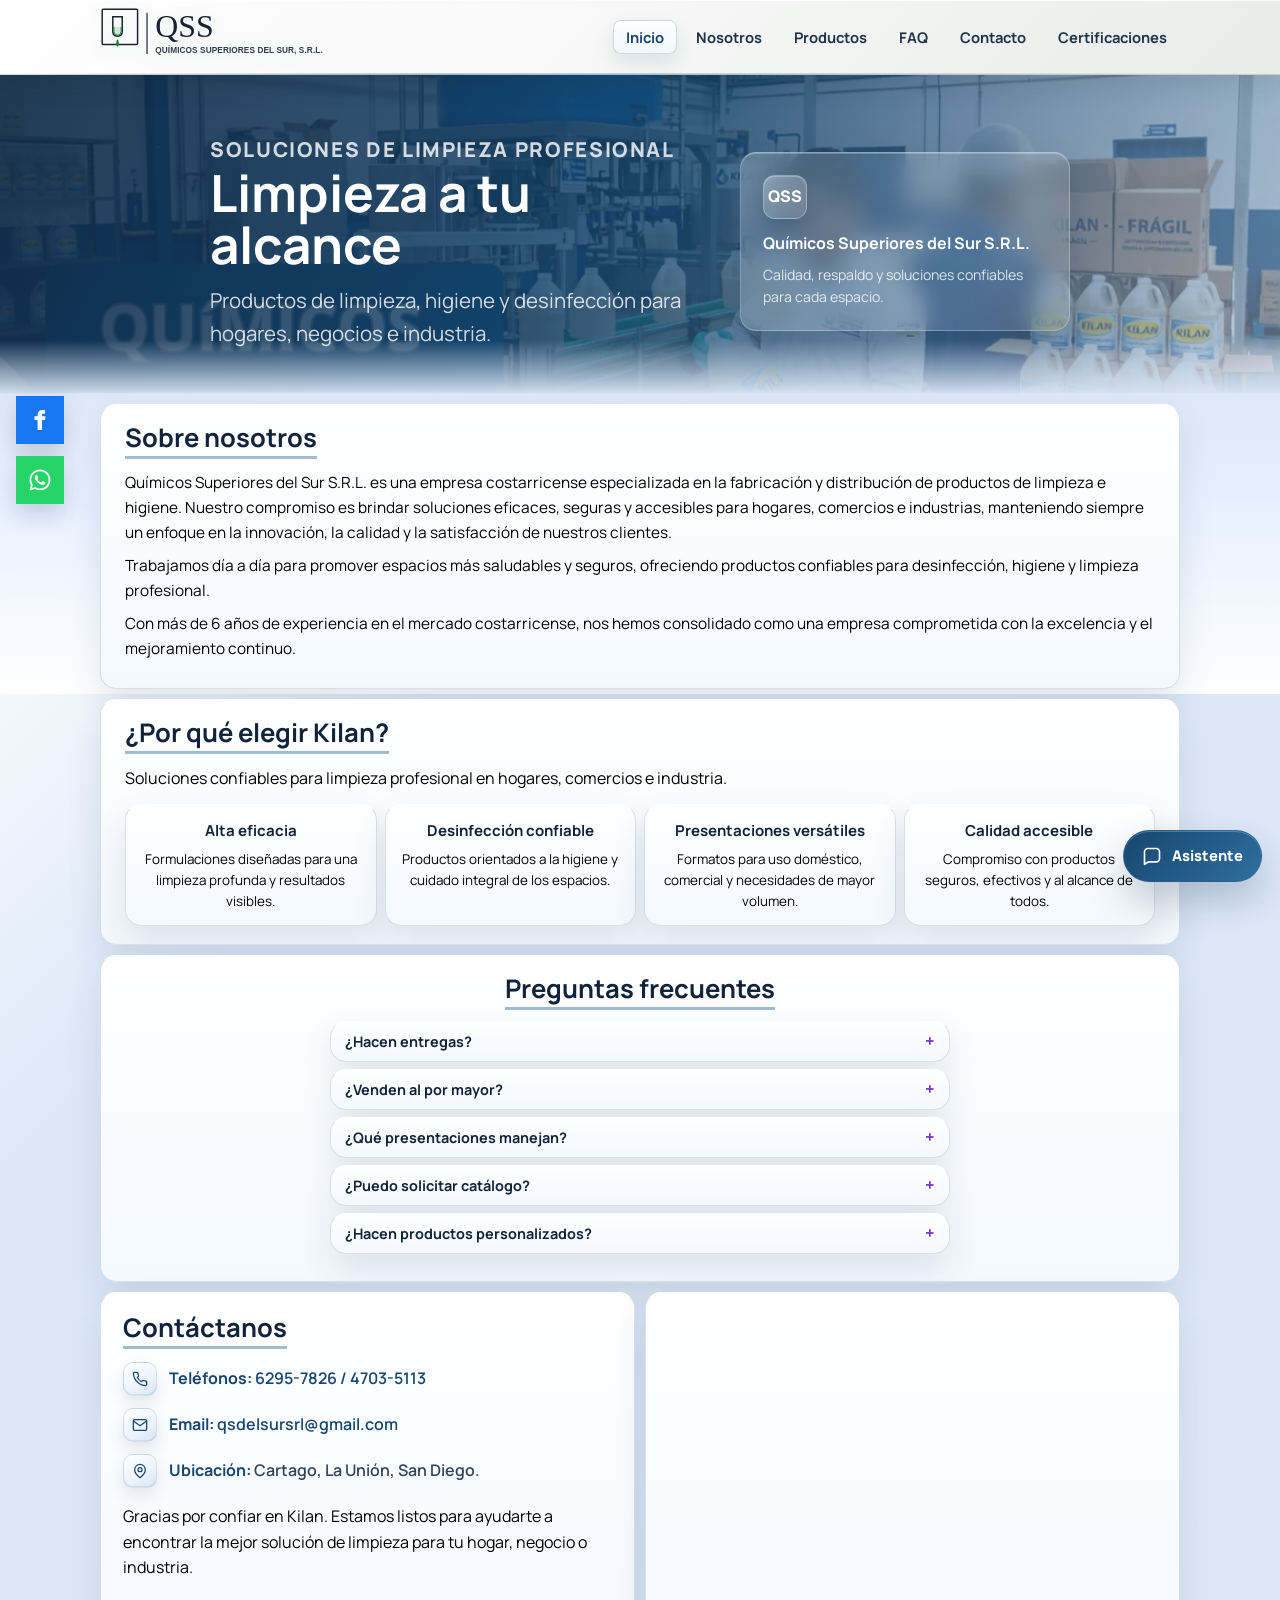
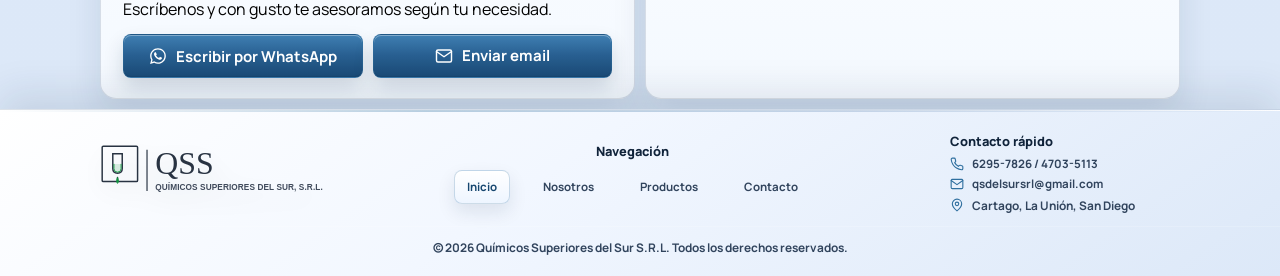
==== commit f1ab1921: "Updating Catalogo Botton to Productos" ====
--- a/index.html
+++ b/index.html
@@ -3,18 +3,21 @@
 <head>
 <meta charset="UTF-8" />
 <meta name="viewport" content="width=device-width, initial-scale=1.0" />
-<title>Químicos Superiores del Sur | Productos de limpieza en Costa Rica</title>
+<link rel="icon" type="image/png" href="images/favicon.png">
+<title>Productos de limpieza CR | Químicos Superiores del Sur</title>
 <meta name="description" content="Productos de limpieza, desinfectantes e higiene profesional en Costa Rica. Químicos Superiores del Sur.">
 <meta name="robots" content="index, follow" />
 <meta name="theme-color" content="#0f5132" />
-<link rel="canonical" href="https://alex-guty.github.io/Kilan-Quimicos-de-Sur/" />
+<link rel="canonical" href="https://quimicossuperioresdelsur.com/" />
 <meta property="og:type" content="website" />
 <meta property="og:locale" content="es_CR" />
-<meta property="og:site_name" content="Kilan | Químicos Superiores del Sur" />
+<meta property="og:site_name" content="QSS Químicos Superiores del Sur">
 <meta property="og:title" content="Kilan | Químicos Superiores del Sur S.R.L." />
 <meta property="og:description" content="Productos de limpieza, higiene y desinfección para hogares, negocios e industria en Costa Rica." />
-<meta property="og:url" content="https://alex-guty.github.io/Kilan-Quimicos-de-Sur/" />
-<meta property="og:image" content="https://alex-guty.github.io/Kilan-Quimicos-de-Sur/images/image-upload1778200246.webp" />
+
+<meta property="og:url" content="https://quimicossuperioresdelsur.com/" />
+<meta property="og:image" content="https://quimicossuperioresdelsur.com/images/image-upload1778200246.webp" />
+
 <meta name="twitter:card" content="summary_large_image" />
 <link rel="preconnect" href="https://fonts.googleapis.com">
 <link rel="preconnect" href="https://fonts.gstatic.com" crossorigin>
@@ -24,12 +27,21 @@
 <script type="application/ld+json">
 {
   "@context": "https://schema.org",
+  "@type": "Organization",
+  "name": "QSS Químicos Superiores del Sur",
+  "url": "https://quimicossuperioresdelsur.com/",
+  "logo": "https://quimicossuperioresdelsur.com/logo.svg"
+}
+</script>
+<script type="application/ld+json">
+{
+  "@context": "https://schema.org",
   "@type": "LocalBusiness",
   "name": "Químicos Superiores del Sur S.R.L.",
   "alternateName": "Kilan",
-  "url": "https://alex-guty.github.io/Kilan-Quimicos-de-Sur/",
-  "logo": "https://alex-guty.github.io/Kilan-Quimicos-de-Sur/logo.svg",
-  "image": "https://alex-guty.github.io/Kilan-Quimicos-de-Sur/images/image-upload1778200246.webp",
+  "url": "https://quimicossuperioresdelsur.com/",
+  "logo": "https://quimicossuperioresdelsur.com/logo.svg",
+  "image": "https://quimicossuperioresdelsur.com/images/image-upload1778200246.webp",
   "description": "Fabricación y distribución de productos de limpieza, higiene y desinfección para hogares, comercios e industria.",
   "telephone": "+50662957826",
   "email": "qsdelsursrl@gmail.com",
@@ -56,7 +68,7 @@
     <nav class="nav-links">
       <a href="index.html">Inicio</a>
       <a href="index.html#nosotros">Nosotros</a>
-      <a href="catalog.html">Catálogo</a>
+      <a href="catalog.html">Productos</a>
       <a href="index.html#faq">FAQ</a>
       <a href="index.html#contacto">Contacto</a>
       <a href="Certificaciones.html">Certificaciones</a>
@@ -88,23 +100,6 @@
     </div>
   </div>
 </section>
-
-<!--  <section class="section brand-showcase-section reveal">
-  <div class="container">
-    <div class="brand-showcase-card">
-      <video autoplay muted loop playsinline preload="metadata" poster="images/image-upload1778200246.webp" aria-label="Video promocional de Químicos Superiores del Sur">
-        <source src="video QSS.mp4" type="video/mp4" />
-      </video>
-    </div>
-  </div>
-</section> 
- -->
-<!-- <div class="selected-products-empty">
-
-  <video autoplay muted loop playsinline>
-    <source src="video QSS.mp4" type="video/mp4">
-  </video>
-</div> -->
 
 <section class="section about reveal" id="nosotros">
   <div class="container narrow">
@@ -206,7 +201,7 @@
       <h4>Navegación</h4>
       <a href="index.html">Inicio</a>
       <a href="index.html#nosotros">Nosotros</a>
-      <a href="catalog.html">Catálogo</a>
+      <a href="catalog.html">Productos</a>
       <a href="index.html#contacto">Contacto</a>
     </div>
     <div class="footer-contact">
--- a/css/styles.css
+++ b/css/styles.css
@@ -136,7 +136,7 @@
   display: flex;
   align-items: center;
   overflow: hidden;
-  background: linear-gradient(120deg, rgba(11, 61, 37, 0.92), rgba(15, 81, 50, 0.79)), url('../images/productos-hd/Desinfectante_Neutro_Galon.jpeg') center/cover no-repeat;
+  background: linear-gradient(120deg, rgba(11, 61, 37, 0.92), rgba(15, 81, 50, 0.79)), url('../images/productos-hd/desinfectante neutro.jpeg') center/cover no-repeat;
 }
 .hero-overlay {
   position: absolute;
@@ -275,7 +275,7 @@
   color: var(--muted);
 }
 .catalog-hero {
-  background: linear-gradient(120deg, rgba(11, 61, 37, 0.92), rgba(15, 81, 50, 0.79)), url('../images/productos-hd/Lavaplatos_Crema_Limon_Kilo.jpeg') center/cover no-repeat;
+  background: linear-gradient(120deg, rgba(11, 61, 37, 0.92), rgba(15, 81, 50, 0.79)), url('../images/productos-hd/LAVAPLATOS CREMA LIMON 1 KILO.jpeg') center/cover no-repeat;
   color: var(--white);
   padding: 70px 0;
 }
@@ -2038,7 +2038,7 @@
 
 .selected-product-card:hover img {
   filter: saturate(1.08) contrast(1.04);
-  transform: translateZ(38px) scale(1.045);
+  transform: translateZ(0) scale(1);
 }
 
 .selected-product-content {
@@ -2378,7 +2378,7 @@
 
 .selected-product-card:hover img,
 .selected-product-card:focus-within img {
-  transform: translateZ(0) scale(1.018);
+  transform: translateZ(0) scale(1);
 }
 
 .selected-product-content {
@@ -4507,7 +4507,7 @@
     saturate(1.08)
     contrast(1.04)
     drop-shadow(0 18px 24px rgba(28, 24, 45, 0.16));
-  transform: translateY(-18px) scale(1.08);
+  transform: translate3d(0, 0, 0) scale(1.045);
 }
 
 .selected-product-image-placeholder {
@@ -4593,7 +4593,7 @@
   }
 
   .selected-product-media:hover img {
-    transform: translateY(-10px) scale(1.04);
+    transform: translate3d(0, 0, 0) scale(1.035);
   }
 }
 
@@ -4657,7 +4657,7 @@
     saturate(1.08)
     contrast(1.04)
     drop-shadow(0 14px 20px rgba(28, 24, 45, 0.14));
-  transform: translateY(-10px) scale(1.055);
+  transform: translate3d(0, 0, 0) scale(1.045);
 }
 
 .selected-product-image-placeholder {
@@ -4749,7 +4749,7 @@
   }
 
   .selected-product-media:hover img {
-    transform: translateY(-7px) scale(1.035);
+    transform: translate3d(0, 0, 0) scale(1.035);
   }
 
   .footer-brand img {
@@ -4821,7 +4821,7 @@
     saturate(1.12)
     contrast(1.06)
     drop-shadow(0 24px 30px rgba(28, 24, 45, 0.2));
-  transform: translateY(-48px) scale(1.24);
+  transform: translate3d(0, 0, 0) scale(1.045);
 }
 
 .selected-product-image-placeholder {
@@ -4943,7 +4943,7 @@
   }
 
   .selected-product-media:hover img {
-    transform: translateY(-30px) scale(1.14);
+    transform: translate3d(0, 0, 0) scale(1.035);
   }
 }
 
@@ -6363,7 +6363,7 @@
   display: flex;
   align-items: center;
   justify-content: center;
-  overflow: visible;
+  overflow: hidden;
 }
 
 .selected-product-media img,
@@ -6388,35 +6388,37 @@
   will-change: transform, filter;
 }
 
-.selected-product-media:hover img,
-.selected-product-card:focus-within .selected-product-media img {
+.selected-product-media:hover img {
   filter: brightness(1.05) contrast(1.14) saturate(1.06) drop-shadow(0 14px 18px rgba(16, 43, 70, 0.14));
-  z-index: 40;
-  transform: translate3d(0, 0, 0) scale(1.58);
+  z-index: 7;
+  transform: translate3d(0, 0, 0) scale(1.045);
 }
 
 .selected-product-media:hover {
-  position: absolute;
-  inset: -34px -22px -24px;
-  height: auto;
-  z-index: 50;
+  position: relative;
+  inset: auto;
+  z-index: 5;
   align-items: center;
   justify-content: center;
-  border: 2px solid #2f6f9f;
+  border: 0;
   background: #ffffff;
-  box-shadow:
-    0 0 0 3px rgba(47, 111, 159, 0.12),
-    0 24px 46px rgba(16, 43, 70, 0.2);
+  box-shadow: none;
 }
 
 .selected-product-media:hover img {
   width: 100%;
-  height: 100%;
-  max-height: none;
-  padding: 10px;
+  height: 276px;
+  max-height: 100%;
+  padding: 0 2px;
   object-fit: contain;
   object-position: center center;
-  transform: translate3d(0, 0, 0) scale(1);
+  transform: translate3d(0, 0, 0) scale(1.045);
+}
+
+.selected-product-media.is-zoom-reset:hover img,
+.selected-product-media:active img {
+  filter: brightness(1.03) contrast(1.08) saturate(1.04);
+  transform: translateZ(0) scale(1);
 }
 
 @media (max-width: 960px) {
@@ -6461,19 +6463,18 @@
     padding: 0 2px;
   }
 
-  .selected-product-media:hover img,
-  .selected-product-card:focus-within .selected-product-media img {
-    transform: translate3d(0, 0, 0) scale(1.38);
+  .selected-product-media:hover img {
+    transform: translate3d(0, 0, 0) scale(1.035);
   }
 
   .selected-product-media:hover {
-    inset: -20px -12px -18px;
+    inset: auto;
   }
 
 .selected-product-media:hover img {
-  height: 100%;
-  padding: 8px;
-  transform: translate3d(0, 0, 0) scale(1);
+  height: 250px;
+  padding: 0 2px;
+  transform: translate3d(0, 0, 0) scale(1.035);
   }
 }
 
@@ -7171,3 +7172,128 @@
     max-height: min(620px, calc(100dvh - 92px));
   }
 }
+
+@media (max-width: 767px) {
+  .cert-hero:not(.catalog-hero) {
+    padding: 58px 0 64px;
+    background-position: center center;
+    background-size: cover;
+  }
+
+  .cert-hero:not(.catalog-hero) .cert-hero-grid {
+    display: grid;
+    width: min(100%, calc(100vw - 32px));
+    grid-template-columns: 1fr;
+    gap: 24px;
+    align-items: start;
+    justify-items: center;
+  }
+
+  .cert-hero:not(.catalog-hero) .cert-hero-grid > div:first-child {
+    width: 100%;
+    min-width: 0;
+    max-width: none;
+  }
+
+  .cert-hero:not(.catalog-hero) h1 {
+    max-width: 100%;
+    font-size: 2.25rem;
+    line-height: 1.08;
+  }
+
+  .cert-hero:not(.catalog-hero) .cert-hero-grid > div:first-child > p:not(.cert-eyebrow) {
+    width: 100%;
+    max-width: none;
+    font-size: 1rem;
+    line-height: 1.62;
+  }
+
+  .cert-hero:not(.catalog-hero) .cert-hero-note {
+    width: min(100%, 360px);
+    justify-self: center;
+    margin-top: 2px;
+  }
+
+  .cert-hero:not(.catalog-hero) .cert-hero-note strong,
+  .cert-hero:not(.catalog-hero) .cert-hero-note p {
+    overflow-wrap: break-word;
+  }
+
+  .certifications-page .floating-social {
+    display: none;
+  }
+}
+
+@media (max-width: 420px) {
+  .cert-hero:not(.catalog-hero) h1 {
+    font-size: 2rem;
+  }
+}
+
+/* Mobile category picker: lets users scroll the category list without selecting by accident. */
+.category-select-backdrop {
+  display: none;
+}
+
+@media (max-width: 720px) {
+  .category-select-panel {
+    position: relative;
+    z-index: 120;
+  }
+
+  .category-select-backdrop {
+    display: none;
+  }
+
+  .category-select-shell {
+    position: relative;
+    z-index: 125;
+  }
+
+  .category-select-list {
+    position: absolute;
+    top: calc(100% + 8px);
+    right: 0;
+    bottom: auto;
+    left: 0;
+    z-index: 130;
+    display: flex;
+    flex-direction: column;
+    gap: 6px;
+    max-height: var(--category-list-max-height, min(68dvh, 520px));
+    padding: 10px;
+    overflow-y: auto;
+    border-radius: 18px;
+    overscroll-behavior: contain;
+    touch-action: pan-y;
+    -webkit-overflow-scrolling: touch;
+    transform: translateY(16px) scale(0.98);
+  }
+
+  .category-select-panel.is-open .category-select-list {
+    transform: translateY(0) scale(1);
+  }
+
+  .category-select-option {
+    min-height: 54px;
+    padding: 10px 14px;
+    touch-action: manipulation;
+  }
+
+  .category-option-name {
+    font-size: .96rem;
+  }
+
+  .category-option-count {
+    font-size: .76rem;
+  }
+
+  body.category-picker-open .selected-products-wrap,
+  body.category-picker-open .floating-social {
+    pointer-events: none;
+  }
+
+  body.category-picker-open .floating-social {
+    opacity: .18;
+  }
+}
